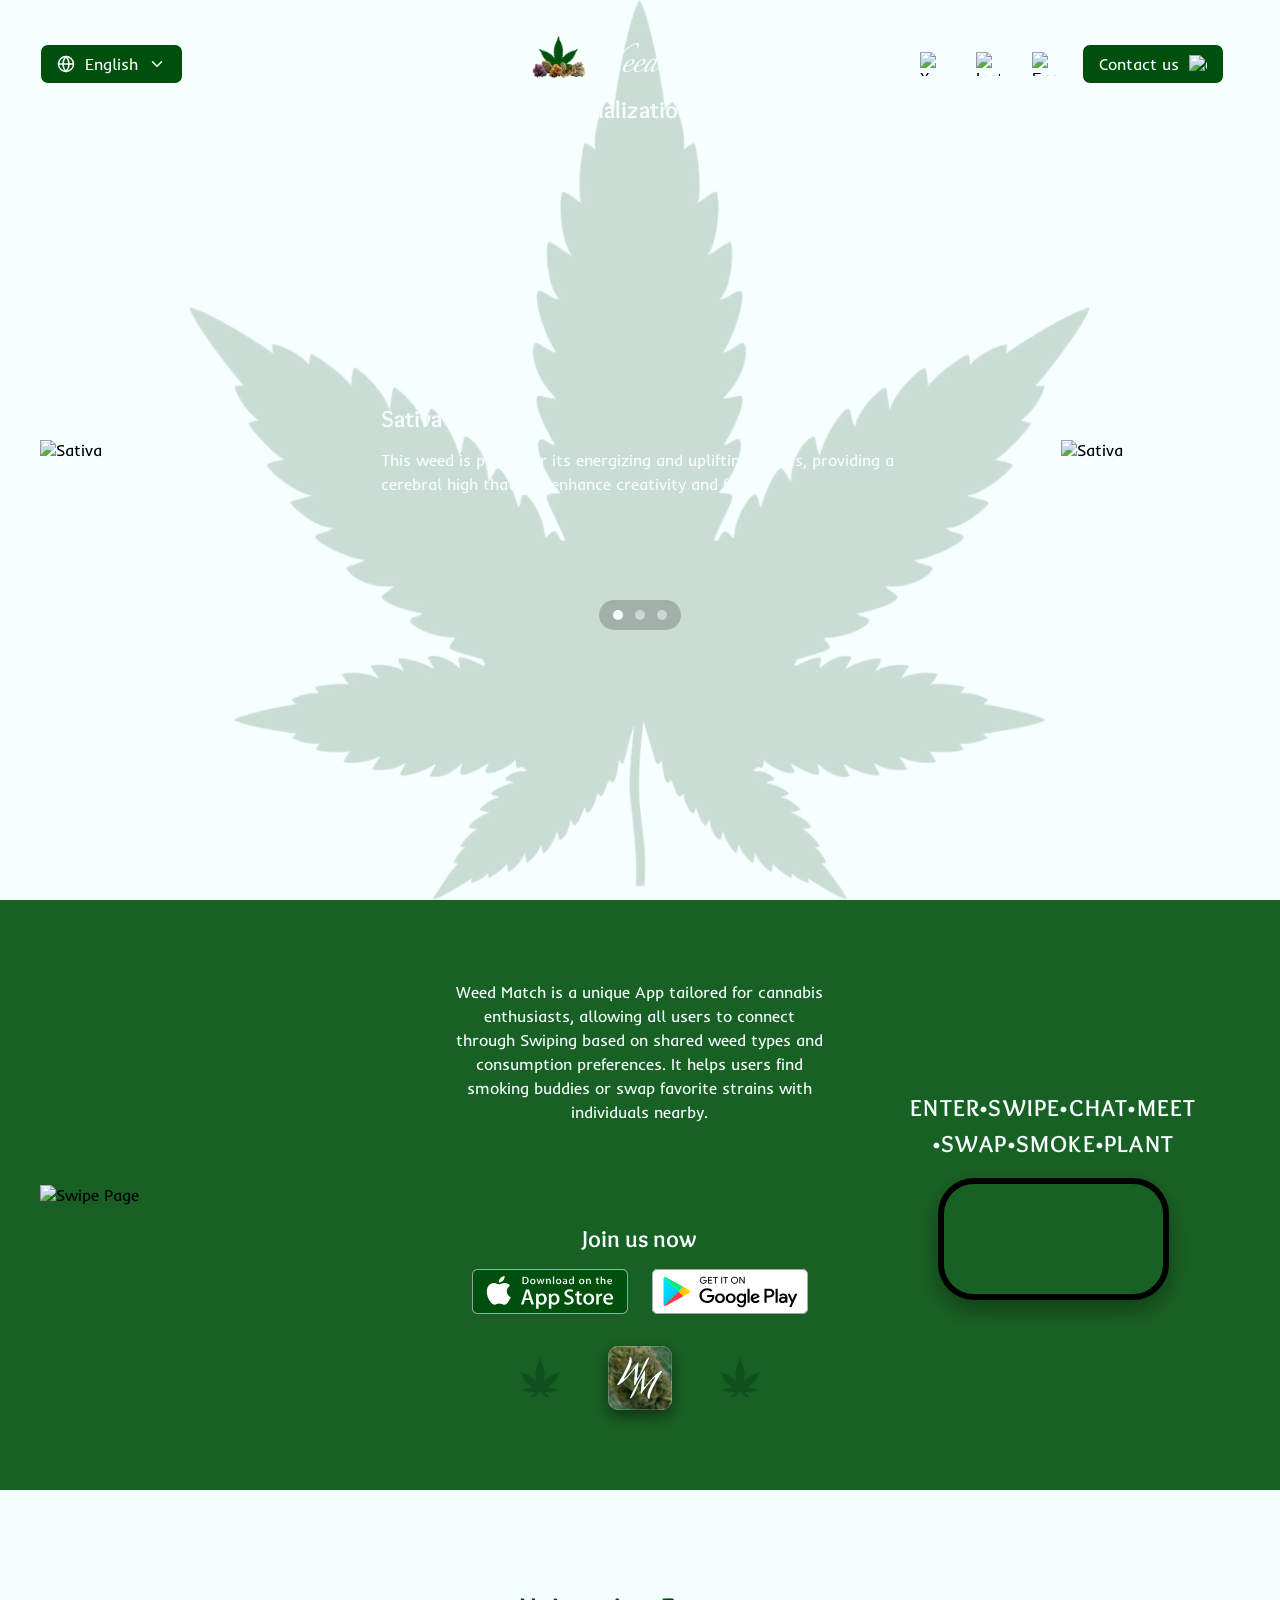
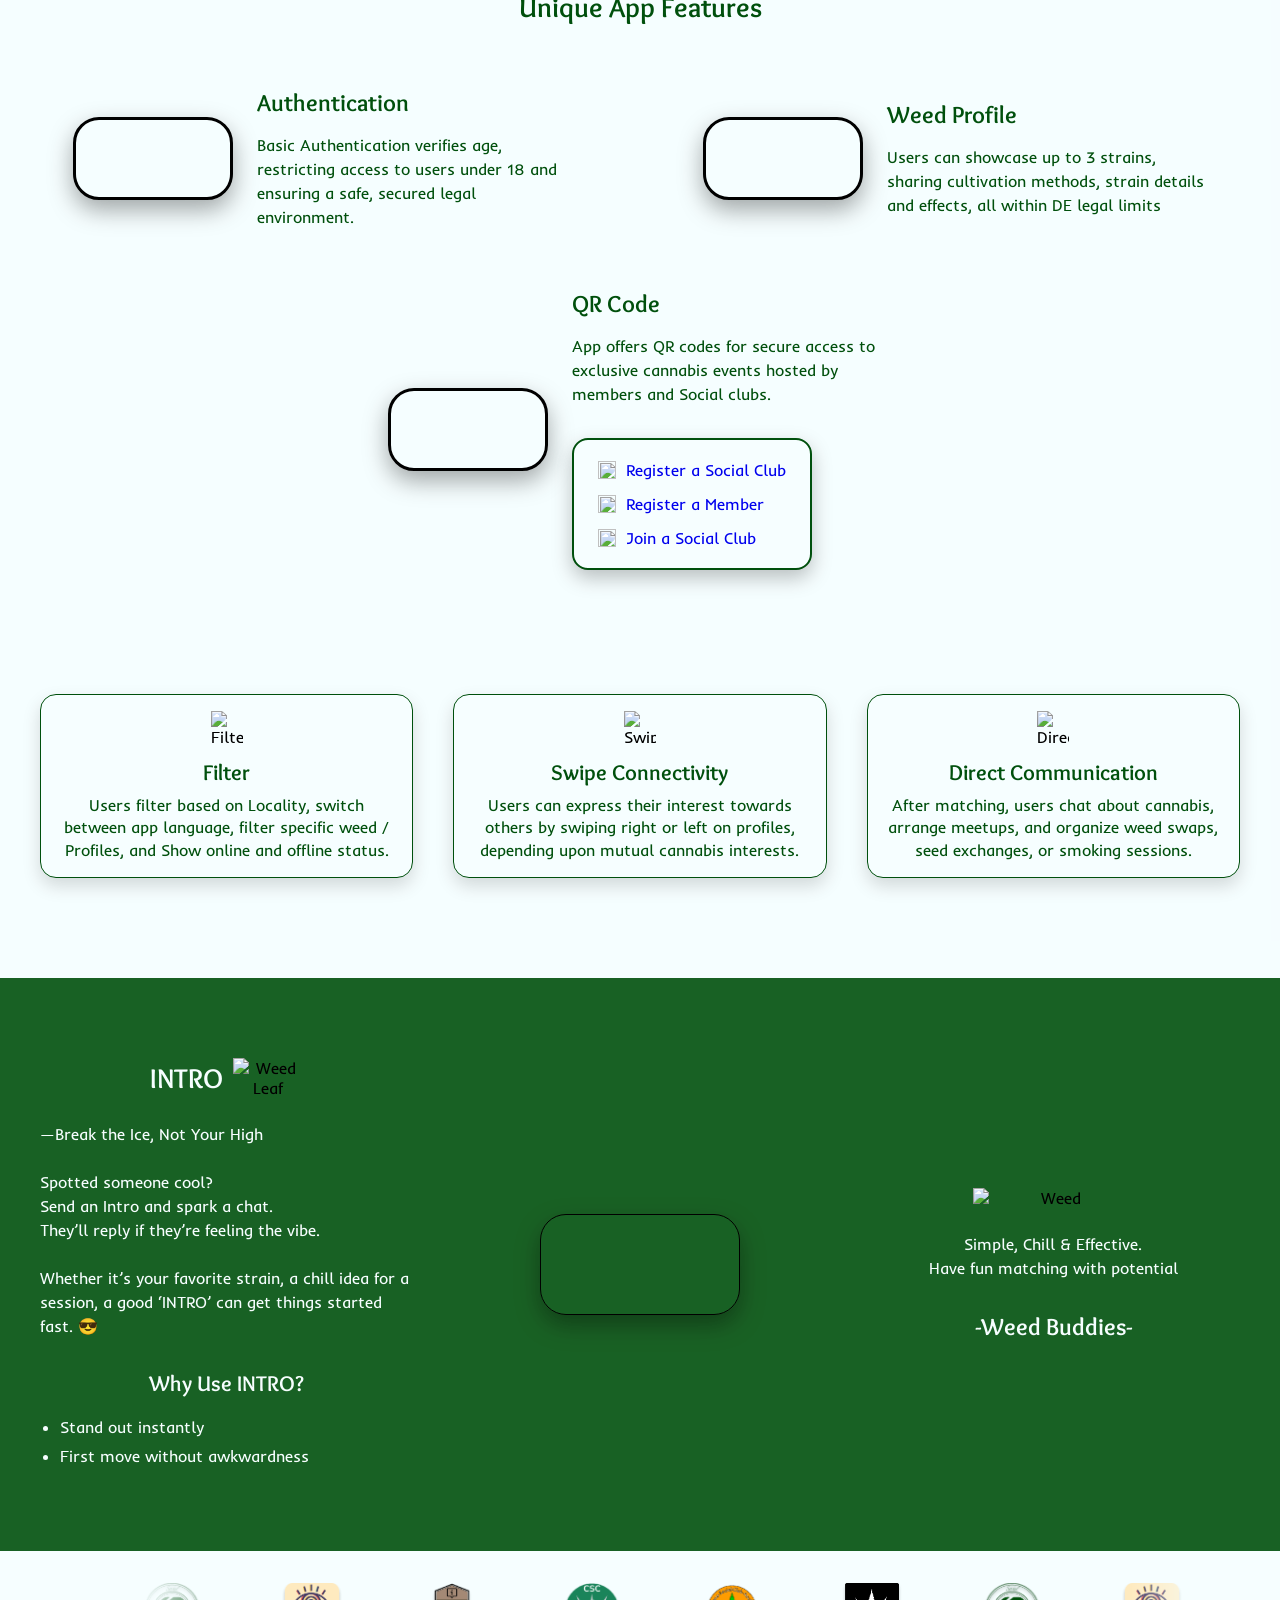
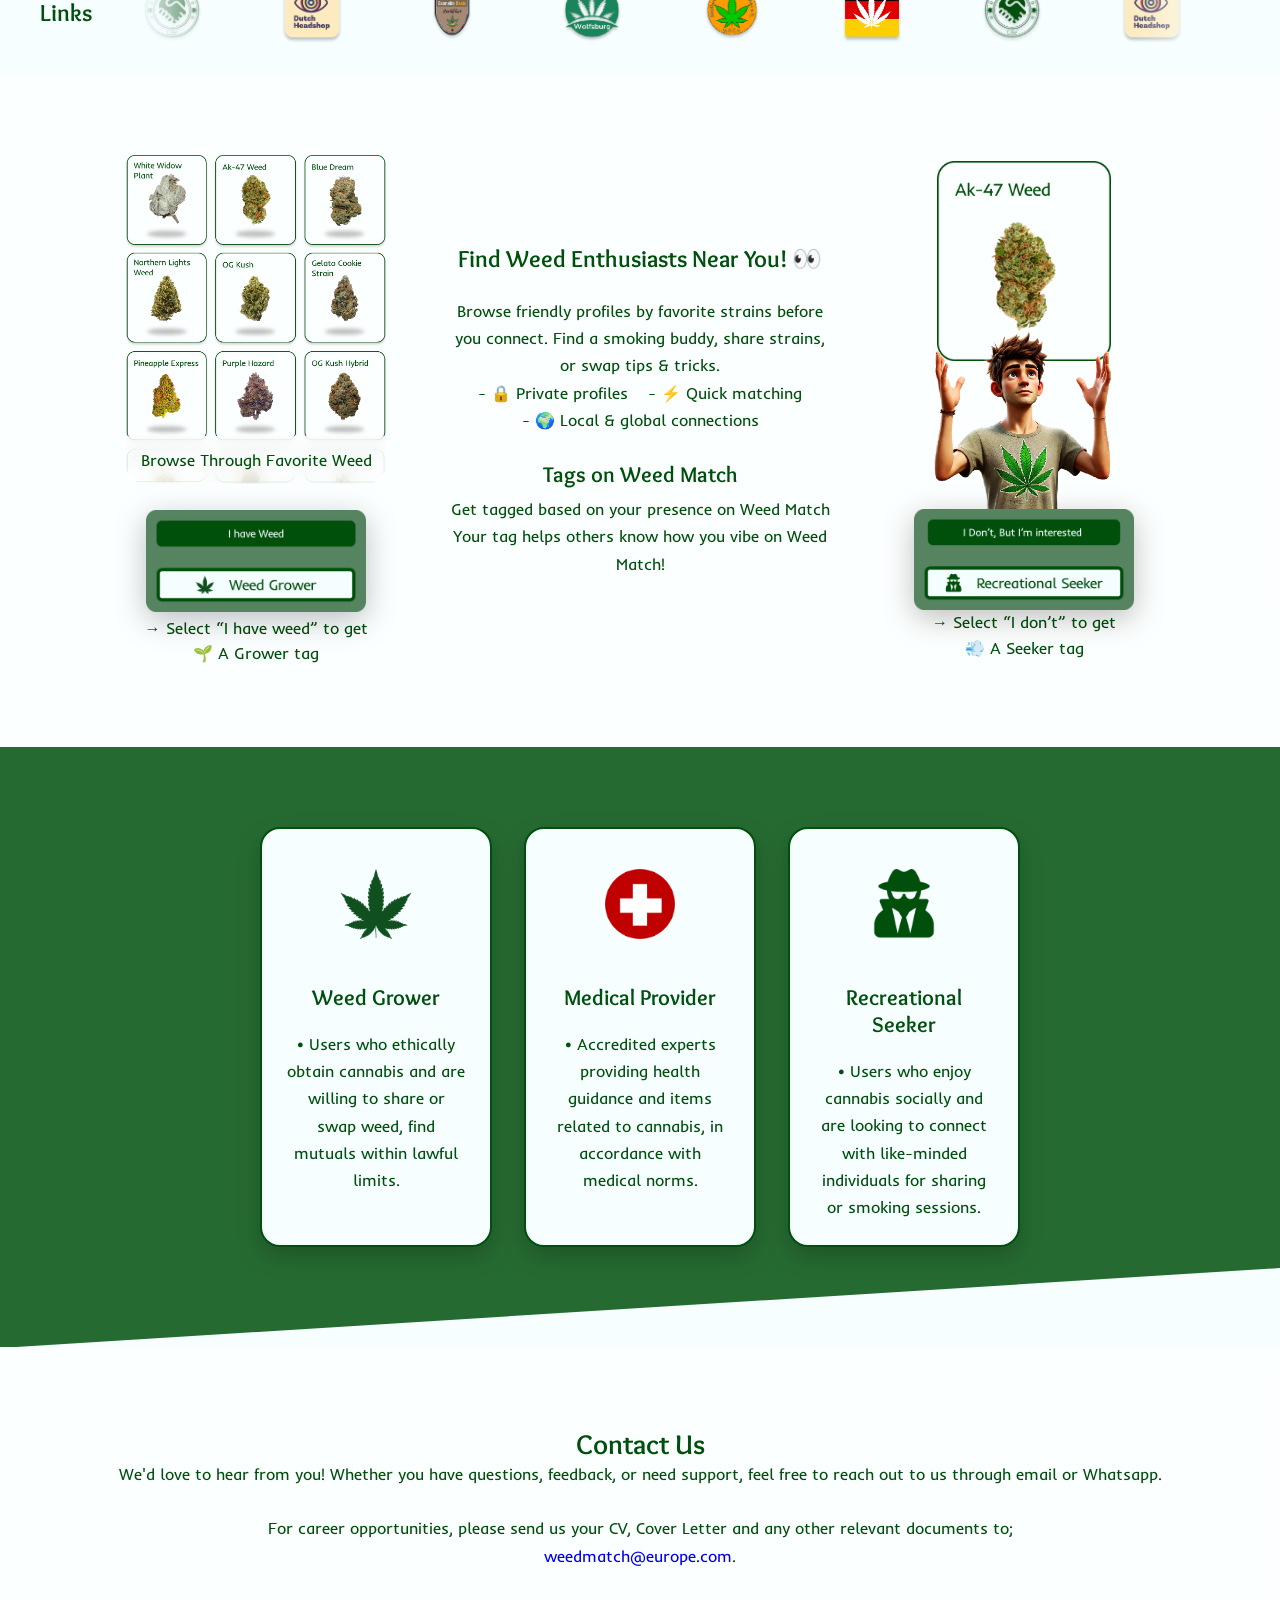
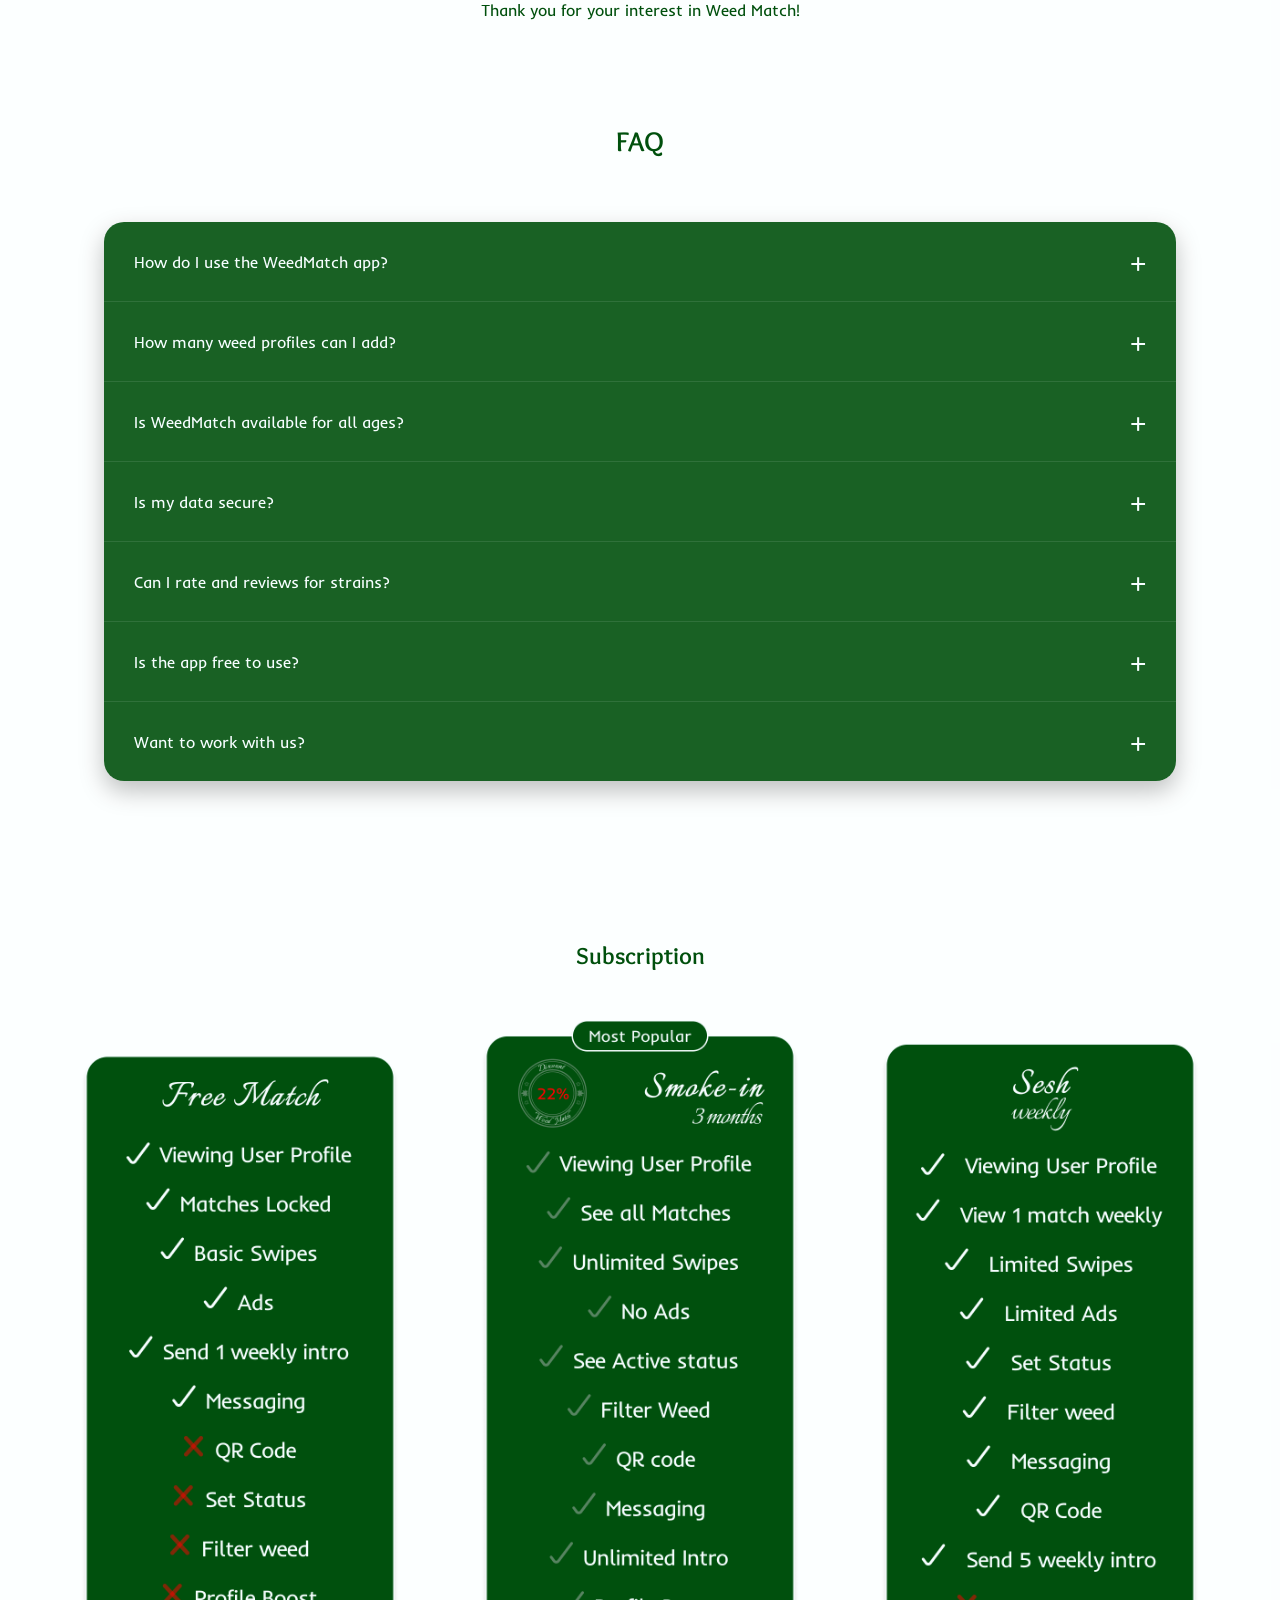
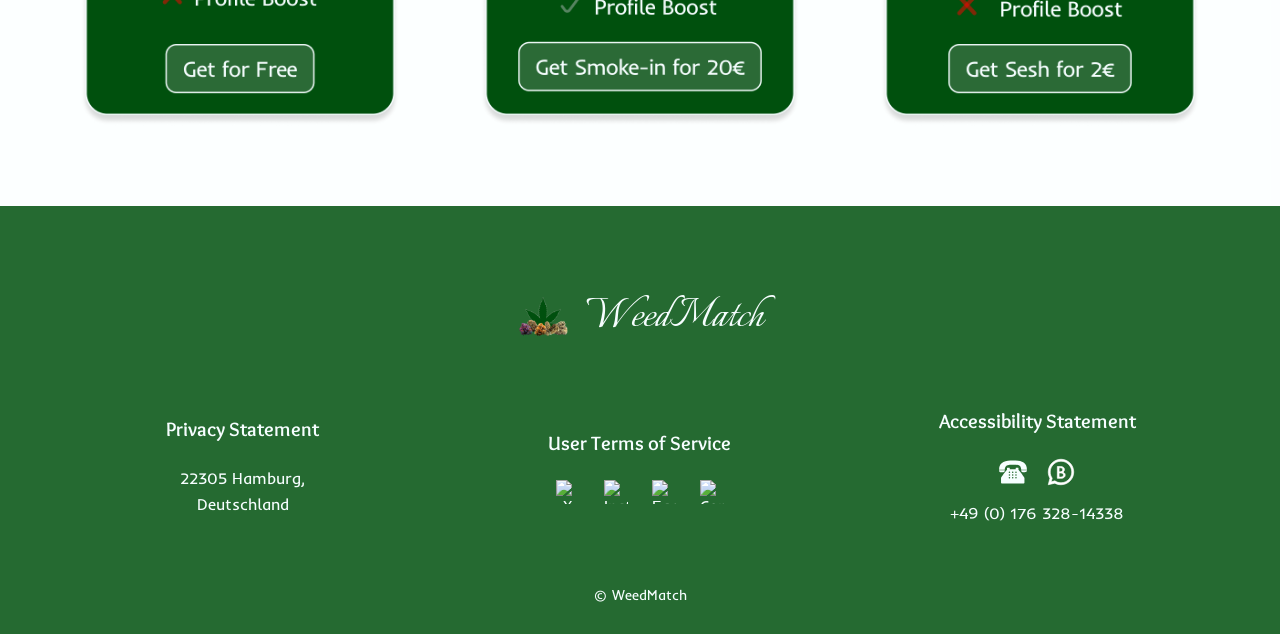
==== index.html @ 106ec415 "Update index.html" ====
<!DOCTYPE html>
<html lang="en">
<head>
    <meta charset="UTF-8">
    <meta name="viewport" content="width=device-width, initial-scale=1.0">
    <meta name="theme-color" content="#00500D">

    <title>WeedMatch</title>

  <!-- Fonts -->
<link rel="preconnect" href="https://fonts.googleapis.com">
<link rel="preconnect" href="https://fonts.gstatic.com" crossorigin>

<link href="https://fonts.googleapis.com/css2?family=Inder&family=Italianno&family=Overlock:ital,wght@0,400;0,700;0,900;1,400;1,700;1,900&display=swap" rel="stylesheet">

    <!-- CSS -->
    <link rel="stylesheet" href="style.css">
</head>


<body>

    <!-- Fixed Weed Background -->
    <img class="fixed-background" src="assets/images/weed-bg.png" alt="">


    <!-- Hero Section -->
    <section class="hero">

        <!-- Smoke Background Video -->
        <video class="hero-video" autoplay muted loop playsinline>
            <source src="assets/videos/hero-smoke.mp4" type="video/mp4">
        </video>


        <!-- Header -->
        <header class="hero-header container">


            <!-- Brand -->
            <div class="brand">

               <div class="brand-logo">
    <img src="assets/images/weedmatch-logo.png" alt="WeedMatch Logo">

    <div class="brand-name">
        <span>Weed Match</span>
    </div>
</div>

                <p>Weed Socialization Platform</p>

            </div>


 
          <!-- Header Buttons -->
<div class="header-buttons">

    <div class="language-wrapper">

        <div class="language-selector">

            <img src="assets/icons/icon-language.svg" alt="Language">

            <span class="selected-language">
                English
            </span>

            <img class="language-chevron" src="assets/icons/icon-chevron-down.svg" alt="Change language">

        </div>


        <div class="language-menu">

            <div class="language-option">
                Deutsch
            </div>

        </div>

    </div>


    <!-- Right Actions -->
    <div class="header-actions">


    <!-- Desktop Version -->
    <div class="social-icons">

        <div class="icon-frame">
            <img src="assets/icons/icon-x.svg" alt="X">
        </div>

        <div class="icon-frame">
            <img src="assets/icons/icon-instagram.svg" alt="Instagram">
        </div>

        <div class="icon-frame">
            <img src="assets/icons/icon-facebook.svg" alt="Facebook">
        </div>

    </div>


    <button class="contact-button">
        <span>Contact us</span>
        <img src="assets/icons/icon-contact.svg" alt="Contact">
    </button>


    <!-- Responsive Contact Dropdown -->
    <div class="contact-wrapper">

        <button class="contact-toggle">
            <span>Contact us</span>
            <img class="contact-chevron" src="assets/icons/icon-chevron-down.svg" alt="Contact menu">
        </button>


        <div class="contact-menu">

            <div class="icon-frame">
                <img src="assets/icons/icon-x-white.svg" alt="X">
            </div>

            <div class="icon-frame">
                <img src="assets/icons/icon-instagram-white.svg" alt="Instagram">
            </div>

            <div class="icon-frame">
                <img src="assets/icons/icon-facebook-white.svg" alt="Facebook">
            </div>

            <div class="icon-frame">
                <img src="assets/icons/icon-contact-white.png" alt="Contact">
            </div>

        </div>

    </div>


</div>
</div>

        </header>


        <!-- Carousel -->

<div class="weed-carousel container">


    <!-- Sativa Slide -->
    <div class="carousel-slide active">

        <div class="carousel-image left">
            <img src="assets/images/carousel-sativa-left.png" alt="Sativa">
        </div>


        <div class="carousel-content">

            <h1>Sativa</h1>

            <p>
                This weed is prized for its energizing and uplifting effects,
                providing a cerebral high that can enhance creativity and focus.
            </p>

        </div>


        <div class="carousel-image right">
            <img src="assets/images/carousel-sativa-right.png" alt="Sativa">
        </div>

    </div>



    <!-- Hybrid Slide -->
    <div class="carousel-slide">

        <div class="carousel-image left">
            <img src="assets/images/carousel-hybrid-left.png" alt="Hybrid">
        </div>


        <div class="carousel-content">

            <h1>Hybrid</h1>

            <p>
                Combines the best of Indica and Sativa strains, 
                delivering a balanced mix of relaxation and 
                uplifting energy for any occasion.
            </p>

        </div>


        <div class="carousel-image right">
            <img src="assets/images/carousel-hybrid-right.png" alt="Hybrid">
        </div>

    </div>



    <!-- Indica Slide -->
    <div class="carousel-slide">

        <div class="carousel-image left">
            <img src="assets/images/carousel-indica-left.png" alt="Indica">
        </div>


        <div class="carousel-content">

            <h1>Indica</h1>

            <p>
                Known for its soothing and sedating effects,
                ideal for nighttime relaxation and helping you fully unwind.
            </p>

        </div>


        <div class="carousel-image right">
            <img src="assets/images/carousel-indica-right.png" alt="Indica">
        </div>

    </div>


</div>



<!-- Carousel Controls -->

<div class="carousel-controls">

    <div class="carousel-dot active" data-slide="0"></div>
    <div class="carousel-dot" data-slide="1"></div>
    <div class="carousel-dot" data-slide="2"></div>

</div>






        


        
        
    </section>


    <!-- Swipe Section -->

<section class="swipe-section">

    <div class="swipe-container">


        <!-- Left Image -->

        <div class="swipe-image">

            <img src="assets/images/swipepage-image.avif" alt="Swipe Page">

        </div>


        <!-- Middle Content -->

<div class="swipe-content">


    <p class="swipe-description">

        Weed Match is a unique App tailored for cannabis enthusiasts, 
        allowing all users to connect through Swiping based on shared weed 
        types and consumption preferences. It helps users find smoking buddies 
        or swap favorite strains with individuals nearby.

    </p>

    <h2 class="swipe-title">

        Join us now

    </h2>

    <div class="store-buttons">

        <img src="assets/icons/icon-app-store.svg" alt="App Store">

        <img src="assets/icons/icon-google-play.svg" alt="Google Play">

    </div>

    <!-- Decorative Icons -->

    <div class="swipe-decoration">

        <img src="assets/icons/weed-icon.png" alt="">

        <img class="ios-icon" src="assets/icons/ios-icon.svg" alt="iOS">

        <img src="assets/icons/weed-icon.png" alt="">

    </div>

</div>


        <!-- Right Video -->

        <div class="swipe-video-container">
            
            <div class="video-title-text">
    ENTER•SWIPE•CHAT•MEET
    <br>
    •SWAP•SMOKE•PLANT
</div>

            <div class="phone-mockup">
                
                <video autoplay muted loop playsinline>

                    <source src="assets/videos/swipe-view.mp4" type="video/mp4">

                </video>

            </div>

        </div>

    </div>

</section>










    
<!-- Unique App Features Section -->
    
<section class="unique-features-section">

    <h2 class="section-title">Unique App Features</h2>

    <div class="unique-features-container">


        <!-- Feature 1: Basic Authentication -->
        <div class="feature-row">

            <div class="feature-video">
                <div class="video-mockup">
                    <video autoplay muted loop playsinline>
                        <source src="assets/videos/basic-authentication.mp4" type="video/mp4">
                    </video>
                </div>
            </div>


            <div class="feature-content">

                <h2>Authentication</h2>

                <p>
                    Basic Authentication verifies age, restricting access to users under 
                    18 and ensuring a safe, secured legal environment.
                </p>

            </div>

        </div>


        <!-- Feature 2: Weed Profile -->
        <div class="feature-row">

            <div class="feature-video">
                <div class="video-mockup">
                    <video autoplay muted loop playsinline>
                        <source src="assets/videos/weed-profile.mp4" type="video/mp4">
                    </video>
                </div>
            </div>


            <div class="feature-content">

                <h2>Weed Profile</h2>

                <p>
                    Users can showcase up to 3 strains, sharing cultivation methods, strain details and effects, all within DE legal limits
                </p>

            </div>

        </div>

        <!-- Feature 3: QR Code Social Clubs -->
        <div class="feature-row">

            <div class="feature-video">
                <div class="video-mockup">
                    <video autoplay muted loop playsinline>
                        <source src="assets/videos/qr-code.mp4" type="video/mp4">
                    </video>
                </div>
            </div>

                   <div class="feature-content">

            <h2>QR Code</h2>

            <p>
                App offers QR codes for secure access to exclusive cannabis events hosted by members and Social clubs.
            </p>

            <!-- QR Links Frame -->

            <div class="qr-links-box">

                <a href="https://forms.gle/w1RPfFKexkXsT8Qy8">
                    <img src="assets/icons/link-chain.svg" alt="">
                    Register a Social Club
                </a>

                <a href="https://forms.gle/Zi711PhCf2ZH7Gg26">
                    <img src="assets/icons/link-chain.svg" alt="">
                    Register a Member
                </a>

                <a href="https://www.socialclublist.com/social-clubs">
    <img src="assets/icons/link-chain.svg" alt="">
    Join a Social Club
</a>

            </div>

        </div>

    </div>


    <!-- Feature Cards -->

    <div class="bottom-feature-cards">

        <!-- Card 1 -->

        <div class="bottom-feature-card">

            <div class="card-icon-wrapper">
                <img src="assets/icons/filter-icon.svg" class="card-icon green-icon" alt="Filter">
                <img src="assets/icons/filter-icon-white.svg" class="card-icon white-icon" alt="Filter">
            </div>

            <h3>Filter</h3>

            <p>
                Users filter based on Locality, switch between app language, filter specific weed / Profiles, and Show online and offline status.
            </p>

        </div>

        <!-- Card 2 -->

        <div class="bottom-feature-card">

            <div class="card-icon-wrapper">
                <img src="assets/icons/swipe-connectivity.svg" class="card-icon green-icon" alt="Swipe Connectivity">
                <img src="assets/icons/swipe-connectivity-white.svg" class="card-icon white-icon" alt="Swipe Connectivity">
            </div>

            <h3>Swipe Connectivity</h3>

            <p>
                Users can express their interest towards others by swiping right or left on profiles, depending upon mutual cannabis interests.
            </p>

        </div>

        <!-- Card 3 -->

        <div class="bottom-feature-card">

            <div class="card-icon-wrapper">
                <img src="assets/icons/direct-communication.svg" class="card-icon green-icon" alt="Direct Communication">
                <img src="assets/icons/direct-communication-white.svg" class="card-icon white-icon" alt="Direct Communication">
            </div>

            <h3>Direct Communication</h3>

            <p>
                After matching, users chat about cannabis, arrange meetups, 
                and organize weed swaps, seed exchanges, or smoking sessions.
            </p>

        </div>
    </div>

</div>

</section>
   









    
<!-- INTRO Section -->

<section class="intro-section">
    <div class="intro-container">

        <!-- Column 1: INTRO Content -->
        <div class="intro-content">

            <div class="intro-title-row">

                <h2>INTRO</h2>
                <img src="assets/images/weed-leave.avif" alt="Weed Leaf">

            </div>


            <p class="intro-description">

                —Break the Ice, Not Your High<br><br>

                Spotted someone cool?<br>
                Send an Intro and spark a chat.<br>
                They’ll reply if they’re feeling the vibe.<br><br>

                Whether it’s your favorite strain, a chill idea 
                for a session, a good ‘INTRO’ can get things 
                started fast. 😎

            </p>

            <h3 class="intro-subtitle">
                Why Use INTRO?
            </h3>

            <ul class="intro-benefits">

                <li>Stand out instantly</li>

                <li>First move without awkwardness</li>

            </ul>

        </div>

        <!-- Column 2: Video -->

        <div class="intro-video-container">
            <div class="intro-video-frame">

                <video autoplay muted loop playsinline>
                    <source src="assets/videos/send-intro.mp4" type="video/mp4">

                </video>

            </div>
            
        </div>


        <!-- Column 3: Weed Buddies -->
        <div class="intro-right">

            <img 
            class="intro-weed-image" 
            src="assets/images/weed-image.png" 
            alt="Weed">

            <p class="intro-right-text">

                Simple, Chill & Effective.<br>
                Have fun matching with potential

            </p>

            <h3 class="weed-buddies-title">

                -Weed Buddies-

            </h3>

        </div>

    </div>
    </section>

    


    





    
<!-- Links Ticker Section -->

<section class="links-section">

    <div class="links-container">

        <h2 class="links-title">
            Links
        </h2>

        <div class="ticker-wrapper">

            <div class="ticker-track">



                <!-- First Logo Set -->

                <div class="ticker-set">


                    <a href="https://docs.google.com/forms/d/e/1FAIpQLScVTIOOdbUJV9QoDYIU9YzP6MgNE5QOnMY_2gLRpHkIwErt3A/viewform" target="_blank">
                        <img src="assets/images/logo-link-1.png" alt="Link 1">
                    </a>

                    <a href="https://www.dutch-headshop.eu/blog/germany-cannabis-legalization" target="_blank">
                        <img src="assets/images/logo-link-2.png" alt="Link 2">
                    </a>

                    <a href="https://cannabis-akademie.com/en/" target="_blank">
                        <img src="assets/images/logo-link-3.png" alt="Link 3">
                    </a>

                    <a href="https://cscsdeutschland.de/" target="_blank">
                        <img src="assets/images/logo-link-4.png" alt="Link 4">
                    </a>

                    <a href="https://aachen-social-club.de/" target="_blank">
                        <img src="assets/images/logo-link-5.png" alt="Link 5">
                    </a>

                    <a href="https://biotabs.nl/en/blog/germany-embraces-cannabis/" target="_blank">
                        <img src="assets/images/logo-link-6.png" alt="Link 6">
                    </a>

                </div>


                <!-- Duplicate Logo Set For Infinite Loop -->

                <div class="ticker-set">

                    <a href="https://docs.google.com/forms/d/e/1FAIpQLScVTIOOdbUJV9QoDYIU9YzP6MgNE5QOnMY_2gLRpHkIwErt3A/viewform" target="_blank">
                        <img src="assets/images/logo-link-1.png" alt="Link 1">
                    </a>

                    <a href="https://www.dutch-headshop.eu/blog/germany-cannabis-legalization" target="_blank">
                        <img src="assets/images/logo-link-2.png" alt="Link 2">
                    </a>

                    <a href="https://cannabis-akademie.com/en/" target="_blank">
                        <img src="assets/images/logo-link-3.png" alt="Link 3">
                    </a>

                    <a href="https://cscsdeutschland.de/" target="_blank">
                        <img src="assets/images/logo-link-4.png" alt="Link 4">
                    </a>

                    <a href="https://aachen-social-club.de/" target="_blank">
                        <img src="assets/images/logo-link-5.png" alt="Link 5">
                    </a>

                    <a href="https://biotabs.nl/en/blog/germany-embraces-cannabis/" target="_blank">
                        <img src="assets/images/logo-link-6.png" alt="Link 6">
                    </a>

                </div>

            </div>
        </div>
    </div>

</section>









    <!-- Weed Enthusiasts Section -->

<section class="enthusiasts-section">

    <div class="enthusiasts-container">

        <!-- Column 1 -->
        
        <div class="enthusiasts-left">


            <div class="weed-selection-card">
                <div class="weed-selection-image">
                    <img src="assets/images/weed-selection.png" alt="Browse Through Favorite Weed">

                    <div class="weed-selection-overlay">

                        Browse Through Favorite Weed

                    </div>
                </div>

            </div>

            <div class="enthusiasts-tag-image">

                <img src="assets/images/i-do.png" alt="I have weed">

            </div>

            <p class="enthusiasts-tag-text">

                → Select “I have weed” to get<br>
                🌱 A Grower tag

            </p>

        </div>



        <!-- Column 2 -->

        <div class="enthusiasts-content">

            <h2>
                Find Weed Enthusiasts Near You! 👀
            </h2>

            <p>
                
                Browse friendly profiles by favorite strains before you connect. Find a smoking buddy, share strains, or swap tips & tricks.
                
                <br>
                
                - 🔒 Private profiles&nbsp;&nbsp;&nbsp;&nbsp;- ⚡ Quick matching<br>
                - 🌍 Local & global connections
                
                <br><br>
                
            </p>

            <h3>

                Tags on Weed Match

            </h3>
            
            <p>

                Get tagged based on your presence on Weed Match
                <br>
                Your tag helps others know how you vibe on Weed Match!
            </p>

        </div>


        <!-- Column 3 -->

        <div class="enthusiasts-right">

            <!-- Image Slider -->

            <div class="enthusiasts-slider">
                <img class="slider-image active" src="assets/images/1.png" alt="Weed profile">
                <img class="slider-image" src="assets/images/2.png" alt="Weed profile">
                <img class="slider-image" src="assets/images/3.png" alt="Weed profile">
                <img class="slider-image" src="assets/images/4.png" alt="Weed profile">
                <img class="slider-image" src="assets/images/5.png" alt="Weed profile">
                <img class="slider-image" src="assets/images/6.png" alt="Weed profile">
                <img class="slider-image" src="assets/images/7.png" alt="Weed profile">
                <img class="slider-image" src="assets/images/8.png" alt="Weed profile">
                <img class="slider-image" src="assets/images/9.png" alt="Weed profile">

            </div>

            <img class="weed-man-image" src="assets/images/weed-man.png" alt="Weed Man">
            <img class="i-dont-image" src="assets/images/i-dont.png" alt="I don't">
            <p class="enthusiasts-seeker-text">

    → Select “I don’t” to get<br>
    💨 A Seeker tag

</p>
        </div>

    </div>

</section>








<!-- Weed Match Tags Section -->

<section class="tags-section">

    <div class="tags-container">

        <!-- Card 1 -->

        <div class="tag-card">

            <div class="tag-icon-wrapper">

                <img 
                    class="tag-icon icon-default"
                    src="assets/icons/weed-icon.png"
                    alt="Weed Grower"
                >

                <img 
                    class="tag-icon icon-hover"
                    src="assets/icons/weed-icon-white.png"
                    alt="Weed Grower"
                >

            </div>

            <h3>
                Weed Grower
            </h3>

            <p>
                • Users who ethically obtain cannabis and are willing to share or swap weed, find mutuals within lawful limits.
            </p>

        </div>



        <!-- Card 2 -->

        <div class="tag-card">

            <div class="tag-icon-wrapper">

                <img 
                    class="tag-icon"
                    src="assets/icons/med.png"
                    alt="Medical Provider"
                >

            </div>

            <h3>
                Medical Provider
            </h3>

            <p>
                • Accredited experts providing health guidance and items related to cannabis, in accordance with medical norms.
            </p>

        </div>



        <!-- Card 3 -->

        <div class="tag-card">

            <div class="tag-icon-wrapper">

                <img 
                    class="tag-icon icon-default"
                    src="assets/icons/seeker.png"
                    alt="Recreational Seeker"
                >

                <img 
                    class="tag-icon icon-hover"
                    src="assets/icons/seeker-white.png"
                    alt="Recreational Seeker"
                >

            </div>

            <h3>
                Recreational Seeker
            </h3>

            <p>
                • Users who enjoy cannabis socially and are looking to connect with like-minded individuals for sharing or smoking sessions.
            </p>

        </div>
    </div>
</section>











<!-- Contact Us / FAQ Section -->

<section class="contact-faq-section">

    <div class="contact-faq-container">


        <!-- Contact -->

        <div class="contact-content">

            <h2>
                Contact Us
            </h2>


            <p>
                We'd love to hear from you! Whether you have questions, feedback, or need support, feel free to reach out to us through email or Whatsapp.
                <br><br>
                For career opportunities, please send us your CV, Cover Letter and any other relevant documents to;
                <br>
<a href="mailto:weedmatch@europe.com">weedmatch@europe.com</a>.
<br><br>
                Thank you for your interest in Weed Match!
            </p>


        </div>


        <!-- FAQ -->

        <div class="faq-content">

            <h2>
                FAQ
            </h2>


            <div class="faq-accordion">


                <div class="faq-item">

                    <button class="faq-question">

                        <span>
                            How do I use the WeedMatch app?
                        </span>

                        <span class="faq-icon">
                            +
                        </span>

                    </button>


                    <div class="faq-answer">

                        <p>
                            Simply download the app, create a profile, and use the matching features to find strains, products, or other like minded users that fit your preferences.
                        </p>

                    </div>
                </div>



                <div class="faq-item">

                    <button class="faq-question">

                        <span>
                            How many weed profiles can I add?
                        </span>

                        <span class="faq-icon">
                            +
                        </span>

                    </button>


                    <div class="faq-answer">

                        <p>
                            Users at the moment are able to add 1 - 3 strains max. to their profile.
                        </p>

                    </div>

                </div>


                <div class="faq-item">

                    <button class="faq-question">

                        <span>
                            Is WeedMatch available for all ages?
                        </span>

                        <span class="faq-icon">
                            +
                        </span>

                    </button>


                    <div class="faq-answer">

                        <p>
                            No, WeedMatch only allows users from ages 18 and above to use the application.
                        </p>

                    </div>

                </div>


                <div class="faq-item">

                    <button class="faq-question">

                        <span>
                            Is my data secure?
                        </span>

                        <span class="faq-icon">
                            +
                        </span>

                    </button>


                    <div class="faq-answer">

                        <p>
                            Yes, WeedMatch employs robust encryption and privacy measures to keep your information safe.
                        </p>

                    </div>

                </div>

                <div class="faq-item">

                    <button class="faq-question">

                        <span>
                            Can I rate and reviews for strains?
                        </span>

                        <span class="faq-icon">
                            +
                        </span>

                    </button>


                    <div class="faq-answer">

                        <p>
                            Once you’ve tried a strain, you can rate the user directly in the app to help other users. Reviews are not supported.
                        </p>

                    </div>

                </div>


                <div class="faq-item">

                    <button class="faq-question">

                        <span>
                            Is the app free to use?
                        </span>

                        <span class="faq-icon">
                            +
                        </span>

                    </button>


                    <div class="faq-answer">

                        <p>
                            WeedMatch is available for free download on both iOS and Android. To unlock premium features and connect with the community, you can subscribe weekly for just €2 or choose a 3-month plan at €20, saving 22%.
                        </p>

                    </div>

                </div>

                <div class="faq-item">

                    <button class="faq-question">

                        <span>
                            Want to work with us?
                        </span>

                        <span class="faq-icon">
                            +
                        </span>
                    </button>

                    <div class="faq-answer">

                        <p>
                            Feel free to send us a speculative application at weedmatch@europe.com. Be sure to include your CV, a cover letter outlining how you can contribute to our team, and any other documents that demonstrate your suitability for the role.
                        </p>

                    </div>

                </div>

            </div>

        </div>

    </div>

</section>




    






    <!-- SUBSCRIPTION SECTION -->

<section class="subscription-section">

    <div class="subscription-container">

        <h2>
            Subscription
        </h2>

        <!-- Desktop subscription cards -->

        <div class="subscription-desktop">
            <img src="assets/images/free-match.png" alt="Free Match Subscription">
            <img src="assets/images/most-popular.png" alt="Most Popular Subscription">
            <img src="assets/images/sesh.png" alt="Sesh Subscription">

        </div>


        <!-- Mobile subscription slider -->

        <div class="subscription-slider">

           <button class="subscription-arrow left-arrow">

    <img src="assets/icons/arrow-circle.svg" alt="Previous">

</button>


<button class="subscription-arrow right-arrow">

    <img src="assets/icons/arrow-circle.svg" alt="Next">

</button>

        </div>

        <!-- slider dots -->

        <div class="subscription-dots">
            <span class="subscription-dot active"></span>
            <span class="subscription-dot"></span>
            <span class="subscription-dot"></span>

        </div>


    </div>

</section>








    

    <!-- FOOTER -->

<footer class="footer-section">

    <div class="footer-container">

        <!-- Footer Logo -->

        <div class="footer-logo">

    <img src="assets/images/weedmatch-logo.png" alt="WeedMatch Logo">

    <span>
        WeedMatch
    </span>

</div>


        <!-- Footer Columns -->
        <div class="footer-columns">

            <!-- Privacy -->
            <div class="footer-column">
                <h3>
                    Privacy Statement
                </h3>

                <p>
                    22305 Hamburg,<br>
                    Deutschland
                </p>

            </div>



            <!-- Terms -->
            <div class="footer-column">

                <h3>
                    User Terms of Service
                </h3>

                <div class="footer-social-icons">

                    <img src="assets/icons/x.svg" alt="X">
                    <img src="assets/icons/instagram.svg" alt="Instagram">
                    <img src="assets/icons/facebook.svg" alt="Facebook">
                    <img src="assets/icons/contact.svg" alt="Contact">

                </div>

            </div>



            <!-- Accessibility -->

            <div class="footer-column">

                <h3>
                    Accessibility Statement
                </h3>
                <div class="footer-contact-icons">

                    <img src="assets/icons/phone.svg" alt="Phone">

                    <img src="assets/icons/bwhatsapp.svg" alt="Whatsapp">

                </div>

                <p>
                    +49 (0) 176 328-14338
                </p>


            </div>

        </div>

        <!-- Copyright -->
        <div class="footer-copyright">

            © WeedMatch

        </div>
    </div>

</footer>




    
<script src="script.js"></script>

</body>

</html>
---- style.css ----
/* General Reset */
* {
    margin: 0;
    padding: 0;
    box-sizing: border-box;
}


/* Main Content Container */
.container {
    width: 100%;
    max-width: 1500px;
    margin: 0 auto;
    padding: 0 40px;
}

html,
body {
    width: 100%;
    overflow-x: hidden;
}

body {
    font-family: 'Inder';
    background: #F6FEFF;
}


/* Fixed Weed Image */
.fixed-background {
    position: fixed;
    top: 0;
    left: 50%;
    height: 100vh;
    width: auto;
    transform: translateX(-50%);
    object-fit: contain;
    z-index: -3;
}


/* Hero */
.hero {
    width: 100%;
    height: 100vh;
    position: relative;
    overflow: hidden;
}


/* Smoke Video */
.hero-video {
    position: absolute;
    top: 0;
    left: 0;
    width: 100%;
    height: 100%;
    object-fit: cover;
    object-position: center;
    z-index: -2;
}


/* Header */
.hero-header {
    position: absolute;
    top: 24px;
    left: 50%;

    transform: translateX(-50%);

    width: 100%;
    max-width: 1500px;

    padding: 0 40px;

    display: flex;
    align-items: center;
    justify-content: space-between;

    height: 80px;

    z-index: 10;
}


/* Language Button */
.language-selector {
    height: 40px;
    padding: 0 16px;
    border-radius: 8px;

    background: #00500D;
    color: #F6FEFF;
    border: 1px solid #F6FEFF;

    display: flex;
    align-items: center;
    gap: 10px;

    font-family: 'Inder', sans-serif;
    font-size: 16px;

    cursor: pointer;
}


.language-selector img,
.contact-button img {
    width: 18px;
    height: 18px;
}


/* Brand */
.brand {
    position: absolute;
    left: 50%;
    bottom: -20px;
    transform: translateX(-50%);
    text-align: center;
    z-index: 10;
}


.brand-logo {
    display: flex;
    align-items: flex-end;
    justify-content: center;
    gap: 0;
}


.brand-logo img {
    width: 60px;
    height: auto;
}


/* WeedMatch Text */
.brand-name {
    margin-left: -8px;
    transform: translateY(8px);
}


.brand-name span {
    font-family: 'Italianno', cursive;
    color: #F6FEFF;
    font-size: 46px;
    line-height: 1;
}


/* Tagline */
.brand p {
    font-family: 'Overlock', sans-serif;
    color: #F6FEFF;
    font-size: 24px;
    font-weight: 700;
    
    margin-top: 16px;
    white-space: nowrap;
}


/* Right Actions */
.header-actions {
    display: flex;
    align-items: center;
    gap: 16px;
}


/* Social Icons */
.social-icons {
    display: flex;
    gap: 12px;
}


.icon-frame {
    width: 44px;
    height: 44px;

    display: flex;
    align-items: center;
    justify-content: center;

    transition: transform 0.3s ease;
}


.icon-frame img {
    width: 24px;
    height: 24px;
}


/* Contact Button */
.contact-button {
    height: 40px;
    padding: 0 16px;
    border-radius: 8px;
    background: #00500D;
    color: #F6FEFF;
    border: 1px solid #F6FEFF;
    cursor: pointer;

    display: flex;
    align-items: center;
    gap: 10px;

    width: max-content;
    flex-shrink: 0;
    white-space: nowrap;
}

.contact-button,
.contact-toggle,
.contact-menu,
.contact-menu a {
    font-family: 'Inder', sans-serif;
    font-size: 16px;
}

/* Hover Effects */

/* Language */
.language-selector {
    transition: transform 0.3s ease;
}

.language-wrapper:hover .language-selector {
    transform: scale(1.04);
}


/* Contact */
.contact-button {
    transition: transform 0.3s ease;
}

.contact-button:hover {
    transform: scale(1.04);
}


/* Social Icons */
.icon-frame {
    transition: transform 0.3s ease;
}

.icon-frame:hover {
    transform: scale(1.2);
}


/* Weed Carousel */

.weed-carousel {
    width: min(1400px, calc(100% - 80px));
    position: absolute;
    top: 50%;
    left: 50%;
    transform: translate(-50%, -50%);

    display: flex;
    align-items: center;
    justify-content: center;

    z-index: 5;
}


/* Carousel Slides */

.carousel-slide {
    position: absolute;
    inset: 0;

    display: flex;
    align-items: center;
    justify-content: space-between;

    opacity: 0;
    transform: translateX(100%);
    transition: transform 0.6s ease, opacity 0.6s ease;

    pointer-events: none;
}


.carousel-slide.active {
    opacity: 1;
    transform: translateX(0);

    pointer-events: auto;
}


/* Carousel Images */

.carousel-image img {
    width: clamp(100px, 14vw, 180px);
    height: auto;
    object-fit: contain;
}


.carousel-image {
    display: flex;
    justify-content: center;
}

.carousel-image.left {
    padding-right: 4px;
}

.carousel-image.right {
    padding-left: 4px;
}


/* Carousel Text */

.carousel-content {
    width: 550px;
    max-width: 100%;
    padding: 0 16px;
    text-align: left;
    flex-shrink: 1;
}


.carousel-content h1 {
    font-family: 'Overlock', sans-serif;
    color: #F6FEFF;
    font-size: 24px;
    font-weight: 700;
    margin-bottom: 15px;
}


.carousel-content p {
    font-family: 'Inder', sans-serif;
    color: #F6FEFF;

    font-size: 16px;
    line-height: 1.5;
}


/* Carousel Controls */

.carousel-controls {
    position: absolute;

    top: calc(50% + 150px);
    left: 50%;

    transform: translateX(-50%);

    display: flex;
    align-items: center;
    justify-content: center;

    gap: 12px;

    padding: 10px 14px;

    border-radius: 16px;

    background: rgba(0,0,0,0.2);

    z-index: 20;
}


.carousel-dot {
    width: 10px;
    height: 10px;

    border-radius: 50%;

    background: #F6FEFF;

    opacity: 0.5;

    cursor: pointer;

    transition: opacity 0.3s ease;
}


.carousel-dot.active {
    opacity: 1;
}


/* Language Dropdown */

.language-wrapper {
    position: relative;
}


.language-menu {
    position: absolute;

    top: 100%;
    left: 0;
    width: max-content;
    min-width: 100%;
    background: #00500D;
    border: 1px solid #568360;
    border-radius: 8px;
    margin-top: 8px;
    overflow: hidden;
    max-height: 0;
    opacity: 0;

    transition: all 0.3s ease;

    z-index: 20;
}


.language-wrapper.open .language-menu {
    max-height: 50px;
    opacity: 1;
}


.language-option {
    height: 40px;

    display: flex;
    align-items: center;
    justify-content: center;

    padding: 0 16px;

    color: #F6FEFF;

    font-family: 'Inder', sans-serif;
    font-size: 16px;

    cursor: pointer;
}


.language-option:hover {
    background: rgba(246,254,255,0.15);
}


/* Chevron Rotation */

.language-chevron {
    transition: transform 0.3s ease;
}


.language-wrapper.open .language-chevron {
    transform: rotate(180deg);
}

/* Contact Dropdown (Responsive) */

.contact-wrapper {
    position: relative;
}


.contact-toggle {
    display: none;
    height: 40px;
    padding: 0 16px;
    border-radius: 8px;
    background: #00500D;
    color: #F6FEFF;
    border: 1px solid #F6FEFF;

    align-items: center;
    gap: 10px;

    font-family: 'Inder', sans-serif;
    font-size: 16px;
    cursor: pointer;
    width: max-content;
    flex-shrink: 0;

    transition: transform 0.3s ease;
}


.contact-toggle:hover {
    transform: scale(1.04);
}


.contact-toggle img {
    width: 18px;
    height: 18px;

    transition: transform 0.3s ease;
}


.contact-menu {

    position: absolute;

    top: 48px;
    right: 0;

    display: none;

    flex-direction: column;
    align-items: center;
    justify-content: center;
    gap: 12px;
    width: 100%;
    padding: 12px;
    border: 1px solid #568360;
    background: #00500D;
    border-radius: 8px;

    z-index: 20;
}


.contact-menu .icon-frame {
    cursor: pointer;
}


/* Open State */

.contact-wrapper.open .contact-menu {
    display: flex;
}


.contact-wrapper.open .contact-chevron {
    transform: rotate(180deg);
}


/* Contact Dropdown Responsive */

@media (max-width: 1100px) {

    .social-icons,
    .header-actions > .contact-button {
        display: none;
    }

    .contact-toggle {
        display: flex;
    }
}


/* Header Buttons Wrapper */

.header-buttons {
    display: contents;
}

@media (max-width: 700px) {

    .hero-header {
    flex-direction: column;
    align-items: center;
    height: auto;
    gap: 0;
}


    .brand {
        position: static;
        transform: none;
        order: 1;
        margin-top: 0;
    }
    
.hero-header {
        top: 16px;
    }

    .header-buttons {
    order: 2;

    display: flex;
    justify-content: space-between;
    align-items: center;

    width: 100%;
    min-width: 390px;
    padding: 0 20px;
    margin-top: 16px;
}

    .hero-header {
    padding: 0 20px;
}

    .brand-logo img {
    width: 50px;
}
    
   .weed-carousel {
    width: 100%;
       top: 50%;
    padding: 0 26px;
    box-sizing: border-box;
}
    .carousel-content {
    width: 100%;
    padding: 0 4px;
    margin-bottom: 14px;
    min-width: 164px;
}
    .carousel-slide {
    gap: 10px;
    left: 26px;
    right: 26px;
    justify-content: center;
}

    
.language-wrapper,
.header-actions {
    display: flex;
    align-items: center;
}

    .brand-name {
    transform: translateY(4px);
}
    
    .brand-name span {
    font-size: 32px;
}

.brand p {
    font-size: 20px;
    font-weight: 700;
}

.carousel-content h1 {
    font-size: 20px;
    font-weight: 700;
}

.carousel-content p {
    font-size: 16px;
}
}













/* ============================= */
/* Swipe Section */
/* ============================= */

.swipe-section {
    width: 100%;
    background: rgba(0, 80, 13, 0.9);
}

.swipe-container {
    width: 100%;
    max-width: 1500px;
    margin: 0 auto;
    padding: 80px 40px;

    display: grid;
    grid-template-columns: 1fr 1fr 1fr;

    align-items: center;
    gap: 40px;
}

/* Left Image */

.swipe-image {
    display: flex;
    justify-content: center;
}


.swipe-image img {
    width: 100%;
    max-width: clamp(280px, 30vw, 420px);
    height: auto;
    object-fit: contain;

    filter: drop-shadow(0 10px 25px rgba(0, 0, 0, 0.35));
}



/* Middle Content */

.swipe-content {
    text-align: center;
    display: flex;
    flex-direction: column;
    align-items: center;
}

.swipe-title {
    font-family: 'Overlock', sans-serif;
    color: #F6FEFF;
    font-weight: 700;
}

.swipe-title {
    font-size: clamp(18px, 2vw, 24px);
    margin-bottom: 16px;
}

.swipe-description {
    font-family: 'Inder', sans-serif;
    color: #F6FEFF;
    font-size: 16px;
    line-height: 1.5;
    max-width: 500px;
    margin-bottom: clamp(32px, 8vw, 100px);
}

.store-buttons {
    display: flex;
    gap: 24px;
    justify-content: center;
    margin-bottom: 32px;
}

.store-buttons img {
    height: clamp(28px, 8vw, 45px);
    width: auto;
    transition: transform 0.3s ease;
    cursor: pointer;
}

.store-buttons img:hover {
    transform: scale(1.05);
}


/* Decoration */

.swipe-decoration {
    display: flex;
    align-items: center;
    justify-content: center;
    gap: 48px;
}

.ios-icon {
    width: 64px;
    height: auto;
    filter: drop-shadow(0 6px 8px rgba(0, 0, 0, 0.5));
}

.swipe-decoration img {
    width: clamp(20px, 8vw, 40px);
    height: auto;
}

.swipe-decoration .ios-icon {
    width: clamp(40px, 8vw, 64px);
}



/* Right Video */

.swipe-video-container {
    display: flex;
    flex-direction: column;
    align-items: center;
}

.video-title-text {
    font-family: 'Overlock', sans-serif;
    font-size: 24px;
    font-weight: 700;
    color: #F6FEFF;
    text-align: center;
    line-height: 1.5;
    letter-spacing: 1.2px;
    margin-bottom: 16px;
}

.phone-mockup {
    position: relative;
    width: clamp(180px, 18vw, 240px);
    border: 6px solid #000000;
    border-radius: clamp(20px, 3vw, 36px);
    overflow: hidden;
    box-shadow: 0 10px 25px rgba(0,0,0,0.35);
}


.phone-mockup video {
    width: 100%;
    height: auto;
    display: block;
    border-radius: clamp(16px, 2.5vw, 32px);
}




@media (max-width: 1100px) {

    .swipe-container {
        grid-template-columns: 1fr 1fr;
        column-gap: 40px;
        row-gap: 100px;
        padding: 50px 30px;
    }
    
    .swipe-video-container {
        order: 1;
        width: 100%;
    }

    .swipe-content {
        order: 2;
        width: 100%;
    }

    .swipe-image {
        order: 3;
        grid-column: 1 / -1;
        width: 100%;
    }

    .phone-mockup {
        width: clamp(200px, 18vw, 240px);
    }

    .video-title-image {
        width: clamp(280px, 18vw, 320px);
    }

    .store-buttons img {
        height: clamp(45px, 3vw, 50px);
    }

    .swipe-decoration {
        gap: clamp(32px, 4vw, 40px);
    }

    .swipe-decoration img {
        width: clamp(40px, 3vw, 44px);
    }

    .swipe-decoration .ios-icon {
        width: clamp(64px, 5vw, 70px);
    }

    .swipe-description {
        width: 100%;
        max-width: 420px;
        font-size: 16px;
    }

    .swipe-image img {
        max-width: clamp(280px, 30vw, 320px);
    }

}



@media (max-width: 700px) {

    .swipe-container {
        grid-template-columns: 1fr;
        gap: 78px;
        padding: 40px 20px;
    }

    /* 2. Middle Content first */
    .swipe-content {
        order: 1;
        width: 100%;
    }

    .swipe-description {
        max-width: 90%;
        font-size: 16px;
        margin-bottom: 80px;
    }

    .store-buttons img {
        height: 50px;
    }

    .store-buttons {
        margin-bottom: 48px;
    }

    .swipe-decoration {
        gap: 48px;
    }

    .swipe-decoration img {
        width: 44px;
    }

    .swipe-decoration .ios-icon {
        width: 70px;
    }

    /* 3. Video second */
    .swipe-video-container {
        order: 2;
        width: 100%;
    }

    .phone-mockup {
        width: 228px;
    }

    .video-title-image {
        width: 320px;
    }

    /* 1. Image last */
    .swipe-image {
        order: 3;
        width: 100%;
    }

    .swipe-image img {
        max-width: 320px;
    }

}










/* ============================= */
/* Unique App Features Section */
/* ============================= */


.unique-features-section {
    width: 100%;
    background: rgba(246, 254, 255, 0.7);
}

.section-title {
    text-align: center;
    font-family: 'Overlock', sans-serif;
    color: #00500D;
    font-size: 28px;
    font-weight: 700;

    padding-top: 100px;
    margin-top: 0;
    margin-bottom: 64px;
}

/* Video Feature Blocks */

.unique-features-container {
    width: 100%;
    max-width: 1500px;
    margin: 0 auto;
    padding: 0 40px 100px;

    display: grid;
    grid-template-columns: repeat(3, minmax(0, 1fr));
    gap: 40px;
}


.feature-row {
    display: flex;
    align-items: center;
    gap: 24px;

    min-width: 0;
    width: 100%;
}


/* Video Mockups */

.feature-video {
    display: flex;
    justify-content: center;
}


.video-mockup {
    width: 160px;
    flex-shrink: 0;

    border: 3px solid #000000;
    border-radius: 26px;

    overflow: hidden;
    box-shadow: 0 10px 25px rgba(0,0,0,0.35);
}


.video-mockup video {
    width: 100%;
    height: auto;
    display: block;
}


/* Feature Text */

.feature-content {
    flex: 1;
    min-width: 0;
    max-width: 320px;
}


.feature-content h2 {
    font-family: 'Overlock', sans-serif;
    color: #00500D;
    font-size: 24px;
    font-weight: 700;
    margin-bottom: 16px;
}


.feature-content p {
    font-family: 'Inder', sans-serif;
    color: #00500D;
    font-size: 16px;
    line-height: 1.5;

    max-width: 320px;
}


/* QR Links */

.qr-links-box {
    margin-top: 32px;
    padding: 20px 24px;

    width: fit-content;

    background: #F6FEFF;
    border: 2px solid #00500D;
    border-radius: 16px;

    display: flex;
    flex-direction: column;
    gap: 14px;

    box-shadow: 0 8px 20px rgba(0,0,0,0.25);
}


.qr-links-box a {
    display: flex;
    align-items: center;
    gap: 10px;

    font-family: 'Inder', sans-serif;
    color: #0000EE;
    font-size: 16px;
    text-decoration: none;
}


.qr-links-box img {
    width: 18px;
    height: 18px;
}




/* Bottom Feature Cards */

.bottom-feature-cards {
    grid-column: 1 / -1;

    width: 100%;

    display: flex;
    justify-content: center;
    align-items: center;

    gap: 40px;

    margin-top: 64px;
}

.bottom-feature-card h3 {
    text-align: center;
    font-family: 'Overlock', sans-serif;
    color: #00500D;
    font-size: 22px;
    font-weight: 700;
    margin-bottom: 8px;
}

.bottom-feature-card {
    flex: 1 1 400px;

    background: #F6FEFF;

    border: 1px solid #00500D;
    border-radius: 16px;

    padding: 16px;

    text-align: center;

    box-shadow: 0 8px 18px rgba(0,0,0,0.15);

    transition:
        background 0.3s ease,
        border-color 0.3s ease,
        transform 0.3s ease;
}

.bottom-feature-card p {
    width: 100%;
    max-width: 400px;
    min-width: 250px;
    
    margin: 0 auto;
    text-align: center;

    font-family: 'Inder', sans-serif;
    color: #00500D;

    font-size: 16px;
    line-height: 1.4;
}


/* Card Icons */

.card-icon-wrapper {
    position: relative;
    width: 32px;
    height: 32px;
    margin: 0 auto 16px;
}


.card-icon {
    width: 32px;
    height: 32px;
    position: absolute;
    inset: 0;
}

.green-icon {
    opacity: 1;
}


.white-icon {
    opacity: 0;
}


/* Card Hover */

.bottom-feature-card:hover {
    background: #00500D;
    border-color: #F6FEFF;
    transform: translateY(-6px);
}

.bottom-feature-card:hover h3,
.bottom-feature-card:hover p {
    color: #F6FEFF;
}

.bottom-feature-card:hover .green-icon {
    opacity: 0;
}

.bottom-feature-card:hover .white-icon {
    opacity: 1;
}




/* Video Feature Breakpoint */

@media (max-width: 1300px) {

    .unique-features-container {
        grid-template-columns: 1fr 1fr;
        gap: 60px;
    }

    .feature-row {
        width: fit-content;
        justify-self: center;
    }

    .feature-row:nth-child(3) {
        grid-column: 1 / -1;
        justify-self: center;
    }

}

  
/* Bottom Cards Responsive Breakpoint */

@media (max-width: 1100px) {

    .bottom-feature-cards {
        flex-wrap: wrap;
        gap: 30px;
    }

    .bottom-feature-card {
        flex: 1 1 0;
        max-width: 350px;
    }

}


@media (max-width: 850px) {

    .unique-features-container {
        grid-template-columns: 1fr 1fr;
        gap: 60px;
        padding-left: 40px;
        padding-right: 40px;
    }


    .feature-row {
        width: 100%;
        display: flex;
        align-items: center;
        gap: 24px;
    }


    /* QR Code feature stays full width */
    .feature-row:nth-child(3) {
        grid-column: 1 / -1;
        justify-self: center;
        justify-content: center;
    }


    /* Authentication + Weed Profile */
    .feature-row:nth-child(1),
    .feature-row:nth-child(2) {

        flex-direction: column;
        justify-content: center;
        text-align: center;
        gap: 24px;
    }


    .feature-row:nth-child(1) .feature-content,
    .feature-row:nth-child(2) .feature-content {

        width: 100%;
        max-width: 320px;
    }


    .feature-row:nth-child(1) .feature-content h2,
    .feature-row:nth-child(2) .feature-content h2 {

        text-align: center;
    }


    .feature-row:nth-child(1) .feature-content p,
    .feature-row:nth-child(2) .feature-content p {

        text-align: left;
    }


    /* QR stays video beside content */
    .feature-row:nth-child(3) {

        flex-direction: row;
        align-items: center;
    }


    .feature-row:nth-child(3) .feature-content {

        max-width: 320px;
        text-align: left;
    }


    .feature-row:nth-child(3) .feature-content h2 {

        text-align: center;
    }


    .feature-row:nth-child(3) .feature-content p {

        text-align: left;
    }


    .qr-links-box {

        margin-left: auto;
        margin-right: auto;
    }

}


@media (max-width: 700px) {

    .unique-features-container {
        grid-template-columns: 1fr;
        gap: 60px;
        padding-left: 20px;
        padding-right: 20px;
    }


    /* ALL FEATURE ROWS VERTICAL */
    .feature-row {
        width: 100%;
        flex-direction: column;
        align-items: stretch;
        gap: 24px;
    }


    /* ALL FEATURE CONTENT FULL WIDTH + LEFT ALIGN */
    .feature-content {
        width: 100% !important;
        max-width: none !important;
        text-align: left !important;
        align-self: stretch;
    }


    .feature-content h2,
    .feature-content p {
        width: 100% !important;
        max-width: none !important;
        text-align: left !important;
    }


    /* QR SAME AS OTHERS */
    .feature-row:nth-child(3) {
        flex-direction: column;
        align-items: stretch;
        width: 100%;
    }


    .feature-row:nth-child(3) .feature-content {
        width: 100% !important;
        max-width: none !important;
        text-align: left !important;
    }


    .qr-links-box {
        margin-left: auto;
        margin-right: auto;
    }


    /* Bottom Cards */
    .bottom-feature-cards {
        flex-direction: column;
        align-items: center;
        gap: 24px;
    }


    .bottom-feature-card {
        width: 100%;
        max-width: 350px;
    }

}














/* ==========================
   INTRO SECTION
========================== */


.intro-section {

    width: 100%;

    background: rgba(0, 80, 13, 0.9);

}


.intro-container {

    width: 100%;
    max-width: 1500px;

    margin: 0 auto;

    padding: 80px 40px;

    display: grid;

    grid-template-columns: repeat(3, 1fr);

    align-items: center;

    gap: 40px;

}



/* Column 1 */

.intro-content {
    width: 100%;
    display: flex;
    flex-direction: column;
    align-items: center;
    text-align: center;
}


.intro-title-row {
    display: flex;
    align-items: center;
    justify-content: center;
    gap: 10px;
    margin-bottom: 24px;
}


.intro-title-row h2 {

    font-family: 'Overlock', sans-serif;

    font-weight: 700;

    color: #F6FEFF;

    font-size: 28px;

}


.intro-title-row img {

    width: 70px;

    height: auto;

}



.intro-description {

    font-family: 'Inder', sans-serif;
    color: #F6FEFF;
    font-size: 16px;
    line-height: 1.5;
    text-align: left;
    
    width: 100%;
}



.intro-subtitle {
    
    width: 100%;
    margin-top: 32px;
    margin-bottom: 16px;

    font-family: 'Overlock', sans-serif;
    font-weight: 700;

    color: #F6FEFF;
    font-size: 22px;
}



.intro-benefits {

    width: 100%;
    padding-left: 20px;
    font-family: 'Inder', sans-serif;
    align-self: flex-start;
    text-align: left;

    color: #F6FEFF;

    font-size: 16px;
    line-height: 1.8;

}


/* Video */

.intro-video-container {

    display: flex;
    justify-content: center;

}


.intro-video-frame {

    width: 200px;
    border: 1px solid #000;
    border-radius: 26px;
    overflow: hidden;

    box-shadow: 0 10px 25px rgba(0,0,0,0.35);

}


.intro-video-frame video {

    width: 100%;
    height: auto;
    display: block;

}




/* Right Column */


.intro-right {

    display: flex;
    flex-direction: column;
    align-items: center;
    text-align: center;

}


.intro-weed-image {

    width: 160px;
    max-width: 100%;
    height: auto;

}



.intro-right-text {

    margin-top: 24px;
    font-family: 'Inder', sans-serif;
    color: #F6FEFF;
    font-size: 16px;

    line-height: 1.5;

}


.weed-buddies-title {

    margin-top: 32px;
    font-family: 'Overlock', sans-serif;
    font-weight: 700;
    color: #F6FEFF;

    font-size: 24px;

}



/* 850 Breakpoint */

@media (max-width: 850px) {

    .intro-container {
        grid-template-columns: 1fr 1fr;
        gap: 60px;
        padding: 60px 40px;

    }

    .intro-right {
      grid-column: 1 / -1;

    }
}



/* 700 Breakpoint */

@media (max-width:700px){

.intro-container{
    display:grid;
    grid-template-columns:1fr 1fr;
    gap:40px;
}


/* INTRO TOP */
.intro-content{
    grid-column:1 / -1;
    width:100%;
}

.intro-title-row{
    justify-content:center;
}

.intro-description{
    width:100%;
    text-align:left;
}


.intro-subtitle,
.intro-benefits{
    text-align:left;
}


/* VIDEO */
.intro-video-container{
    grid-column:1;
}


/* WEED */
.intro-right{
    grid-column:2;
    text-align:center;
}


}


@media(max-width:500px){

.intro-container{
    display:flex;
    flex-direction:column;
}


.intro-content{
    width:100%;
}


.intro-title-row{
    justify-content:center;
}


.intro-description{
    width:100%;
}


.intro-video-container,
.intro-right{
    width:100%;
}

}









/* ============================= */
 /* LINKS SECTION */
/* ============================= */

.links-section {
    width: 100%;
    background: transparent;
}


.links-container {

    width: 100%;
    max-width: 1500px;
    margin: 0 auto;
    padding: 32px 40px;

    display: flex;
    align-items: center;
    gap: 40px;
    overflow: hidden;
}


.links-title {
    flex-shrink: 0;

    font-family: 'Overlock', sans-serif;
    font-weight: 700;
    font-size: 24px;
    color: #00500D;
}



/* TICKER */

.ticker-wrapper {
    flex: 1;
    overflow: hidden;
    position: relative;
    mask-image: linear-gradient(to right, transparent, black 10%, black 90%, transparent);
    -webkit-mask-image: linear-gradient(to right, transparent, black 10%, black 90%, transparent);
}

.ticker-track {
    display: flex;
    align-items: center;
    width: max-content;
    margin: 0;
    padding: 0;
    animation: logoTicker 25s linear infinite;
}

.ticker-set {
    display: flex;
    align-items: center;
    gap: 60px;
    flex-shrink: 0;
    margin: 0;
    padding: 0;
    padding-right: 60px;
}

@keyframes logoTicker {
    0%   { transform: translateX(0); }
    100% { transform: translateX(-50%); }
}

.ticker-track a {
    width: 80px;
    height: 60px;
    display: flex;
    align-items: center;
    justify-content: center;
    flex-shrink: 0;
}

.ticker-track img {
    width: 100%;
    height: 100%;
    object-fit: contain;
    filter: blur(0);
    transition: transform .3s ease;
}

.ticker-track img:hover {
    transform: scale(1.1);
}



@media (max-width: 700px) {

    .ticker-set {
    gap: 16px;
}


    .ticker-track a {
        width: 50px;
        height: 40px;
    }


    .ticker-track img {
        width: 100%;
        height: 100%;
    }

    .links-container {
        gap: 16px;
    }

  .ticker-wrapper {

        mask-image: linear-gradient(
            to right,
            transparent,
            black 3%,
            black 97%,
            transparent
        );

        -webkit-mask-image: linear-gradient(
            to right,
            transparent,
            black 3%,
            black 97%,
            transparent
        );

    }

}











/* ============================= */
/* WEED ENTHUSIASTS SECTION */
/* ============================= */


.enthusiasts-section {

    width: 100%;
    background: rgba(255, 255, 255, 0.7);
    padding: 80px 0;

}

.enthusiasts-container {
    width: 90%;

    max-width: 1500px;
    margin: 0 auto;

    display: grid;
    grid-template-columns: 1fr 1fr 1fr;
    align-items: center;

}


/* COLUMN 1 */

.enthusiasts-left {
    display: flex;

    flex-direction: column;
    align-items: center;
    text-align: center;
}



.weed-selection-image {
    
    position: relative;
    width: 260px;
    max-width: 260px;
    overflow: visible;

    border-radius: 20px;
}


.weed-selection-image img {

    width: 100%;
    height: auto;
    display: block;
    object-fit: contain;
    border-radius: 0 0 20px 20px;

}


.weed-selection-overlay {

    position: absolute;
    bottom: 0;

    left: 0;
    width: 100%;
    padding: 14px 14px;
    border-radius: 0;

    background: rgba(255,255,255,0.7);
    backdrop-filter: blur(8px);

    font-family: 'Inder', sans-serif;
    font-weight: 400;
    font-size: 16px;
    color: #00500D;

    text-align: center;
    white-space: nowrap;
}

.enthusiasts-tag-image {

    margin-top: 26px;
}

.enthusiasts-tag-image img {
    width: 220px;
    height: auto;
    object-fit: contain;

    filter: drop-shadow(0 8px 15px rgba(0,0,0,0.25));
}


.enthusiasts-tag-text {
    margin-top: 20;

    font-family: 'Inder', sans-serif;
    font-size: 16px;
    line-height: 1.6;
    color: #00500D;
}



/* COLUMN 2 */

.enthusiasts-content {

    text-align: center;

}

.enthusiasts-content h2 {

    font-family: 'Overlock', sans-serif;

    font-weight: 700;
    font-size: 24px;
    color: #00500D;
    margin-bottom: 25px;

}

.enthusiasts-content p {

    font-family: 'Inder', sans-serif;
    font-size: 16px;
    line-height: 1.7;

    color: #00500D;

}

.enthusiasts-content h3 {

    font-family: 'Overlock', sans-serif;
    font-weight: 700;
    font-size: 22px;
    
    margin-bottom: 8px;
    color: #00500D;

}




/* COLUMN 3 */

.enthusiasts-right {

    display: flex;
    flex-direction: column;
    align-items: center;

    text-align: center;

}



.enthusiasts-slider {

    width: 100%;
    max-width: 200px;

    aspect-ratio: 1 / 1;
    position: relative;

    z-index: 1;
    overflow: hidden;

}


.slider-image {
    position: absolute;

    inset: 0;
    width: 100%;

    height: 100%;
    object-fit: contain;
    opacity: 0;

    transition: opacity .5s ease;

}

.slider-image.active {

    opacity: 1;
}


.weed-man-image {

    width: 180px;
    height: auto;
    margin-top: -32px;

    position: relative;
    z-index: 2;
}

.i-dont-image {

    width: 220px;
    height: auto;
    margin-top: 0;

    filter: drop-shadow(0 8px 15px rgba(0,0,0,0.25));

}

.enthusiasts-seeker-text {
    margin-top: 20;
    font-family: 'Inder', sans-serif;
    font-size: 16px;
    
    line-height: 1.6;
    color: #00500D;
    text-align: center;

}


/* 1100 BREAKPOINT */

@media (max-width: 1100px) {

    .enthusiasts-container {

        grid-template-columns: 1fr 1fr;

        gap: 30px;
    }
    .enthusiasts-content {

        grid-column: 1 / -1;
        order: 1;
        margin-bottom: 0px;

    }
    .enthusiasts-left {
        order: 2;
    }
    .enthusiasts-right {
        order: 3;
    }
}


/* 500 BREAKPOINT */

@media (max-width: 550px) {

    .enthusiasts-container {
        grid-template-columns: 1fr;
        gap: 40px;

    }

    .enthusiasts-content {
        grid-column: auto;
        order: 1;
        margin-bottom: 0;

    }

    .enthusiasts-left {
        order: 2;
        width: 100%;

    }

    .enthusiasts-right {
        order: 3;
        width: 100%;
    }
    
}










/* ============================= */
/* WEED MATCH TAGS SECTION */
/* ============================= */


.tags-section {

    width: 100%;

    background: rgba(0,80,13,0.85);

    padding: 80px 0 100px;
    position: relative;
    overflow: hidden;

}

.tags-section::after {

    content: "";

    position: absolute;

    bottom: -1px;

    left: 0;

    width: 100%;

    height: 80px;

    background: #F6FEFF;

    clip-path: polygon(
        100% 0,
        100% 100%,
        0 100%
    );

}


.tags-container {

    width: 100%;
    max-width: 1500px;
    padding: 0 16px;

    margin: 0 auto;
    display: flex;

    justify-content: center;
    align-items: center;
    gap: 32px;
    position: relative;

    z-index: 1;

}


.tag-card {

    width: 232px;
    min-width: 232px;
    height: 420px;

    background: #F6FEFF;

    border: 2px solid #00500D;

    border-radius: 20px;

    padding: 40px 25px;

    display: flex;
    flex-direction: column;
    align-items: center;

    text-align: center;

    color: #00500D;

    box-shadow: 0 10px 25px rgba(0,0,0,0.2);

}


.tag-icon-wrapper {

    height: 95px;
    display: flex;
    align-items: center;

    justify-content: center;
    margin-bottom: 20px;

}


.tag-card:hover {

    background: #00500D;
    color: #F6FEFF;
    border-color: #F6FEFF;
    transform: translateY(-8px);

}

.tag-icon {

    width: 70px;
    height: 70px;
    object-fit: contain;
    margin-bottom: 25px;
}

.icon-hover {

    display: none;
}

.tag-card:hover .icon-default {
    display: none;

}

.tag-card:hover .icon-hover {

    display: inline-block;
}

.tag-card h3 {

    font-family: 'Overlock', sans-serif;
    font-weight: 700;
    font-size: 22px;
    margin-bottom: 20px;
}

.tag-card p {

    font-family: 'Inder', sans-serif;
    font-size: 16px;
    line-height: 1.7;
}




@media (max-width: 850px) {

    .tags-container {

    display: grid;
    grid-template-columns: 1fr 1fr;
    gap: 30px;
    padding: 0 32px;
    align-items: stretch;
}
    
    .tag-card {
        width: 100%;
        min-width: 0;
        height: 100%;
        min-height: 220px;

        display: grid;
        grid-template-columns: 70px 1fr;
        grid-template-rows: auto auto;
        column-gap: 20px;
        align-items: center;
        text-align: left;
        padding: 25px;

    }

    .tag-icon-wrapper {

        grid-column: 1;
        grid-row: 1;
        margin-bottom: 0;

        height: 70px;
    }

    .tag-card h3 {
        grid-column: 2;
        grid-row: 1;

        margin-bottom: 0;
        align-self: center;
    }

    .tag-card p {

        grid-column: 1 / -1;
        grid-row: 2;
        margin-top: 20px;

    }

    .tag-card:nth-child(3) {
    grid-column: 1 / -1;
        
    width: 320px;
    min-width: 320px;
    max-width: 320px;
    justify-self: center;

}

}






@media (max-width: 500px) {

    .tags-container {

        display: grid !important;

        grid-template-columns: 1fr !important;

        grid-template-rows: auto auto auto !important;

        gap: 32px !important;

        padding: 0 16px !important;

    }


    .tag-card,
    .tag-card:nth-child(1),
    .tag-card:nth-child(2),
    .tag-card:nth-child(3) {

        grid-column: 1 !important;

        width: 320px !important;

        min-width: 320px !important;

        max-width: 320px !important;

        justify-self: center !important;

    }

}





/* ============================= */
/* CONTACT FAQ SECTION */
/* ============================= */


.contact-faq-section {

    width: 100%;

    background: rgba(255,255,255,0.7);

    padding: 80px 0;

}



.contact-faq-container {

    width: 90%;
    max-width: 1500px;
    margin: 0 auto;

    padding: 0 40px;
    border-radius: 30px;

}


.contact-content,
.faq-content {

    text-align: center;

}


.contact-faq-section a {
    color: #0000EE;
    text-decoration: none !important;
}


.contact-content h2,
.faq-content h2 {

    font-family: 'Overlock', sans-serif;

    font-size: 28px;
    color: #00500D;

    margin-bottom: 0px;

}



.contact-content p {

    font-family: 'Inder', sans-serif;
    font-size: 16px;
    line-height: 1.7;

    color: #00500D;

}



.contact-content span {

    font-weight: bold;

}


/* FAQ */

.faq-content {

    margin-top: 100px;

}

.faq-accordion {

    width: 100%;
    margin-top: 64px;
    background: rgba(0,80,13,0.9);
    border-radius: 20px;

    overflow: hidden;
    box-shadow: 0 10px 25px rgba(0,0,0,0.25);

}

.faq-question {

    width: 100%;
    padding: 22px 30px;
    background: transparent;
    border: none;

    color: #F6FEFF;

    display: flex;
    justify-content: space-between;

    align-items: center;
    text-align: left;

    font-family: 'Inder', sans-serif;
    font-size: 16px;
    cursor: pointer;
}

.faq-item {

    border-bottom: 1px solid rgba(246,254,255,0.1);

}

.faq-item:last-child {

    border-bottom: none;

}

.faq-icon {

    font-size: 28px;
    display: inline-block;
    transition: transform 0.35s cubic-bezier(0.4, 0, 0.2, 1);

}

.faq-answer {
    max-height: 0;
    overflow: hidden;

    transition: max-height .35s ease;
}

.faq-answer p {
    padding: 0 30px 25px;

    color: #F6FEFF;
    font-family: 'Inder', sans-serif;

    font-size: 16px;
    line-height: 1.7;
    text-align: left;
}



.faq-icon {
    font-size: 28px;
    display: inline-block;
    transition: transform .3s ease;

}
.faq-item.active .faq-icon {
    transform: rotate(45deg);
}


@media (max-width: 850px) {

    .contact-faq-container {

        width: 100%;

        max-width: 1500px;

        padding: 0 16px;

    }

}










/* ============================= */
/* SUBSCRIPTION SECTION */
/* ============================= */

.subscription-section {

    width: 100%;
    background: rgba(255,255,255,0.7);
    padding: 80px 0;

}

.subscription-container {

    width: 90%;
    max-width: 1500px;
    margin: 0 auto;

}

.subscription-container h2 {
    text-align: center;

    font-family: 'Overlock', sans-serif;

    font-size: 24px;
    color: #00500D;
    margin-bottom: 50px;

}


/* DESKTOP */

.subscription-desktop {

    display: flex;
    justify-content: center;
    align-items: center;

    gap: 80px;
}


.subscription-desktop img {

    width: 320px;
    height: auto;
    object-fit: contain;
}



/* MOBILE SLIDER */

.subscription-slider {
    display: none;
}

.subscription-arrow {

    width: 45px;
    height: 45px;

    border: none;
    background: transparent;

    display: flex;
    justify-content: center;
    align-items: center;

    cursor: pointer;

    padding: 0;

}


.subscription-arrow img {

    width: 45px;
    height: 45px;

    object-fit: contain;

}


.right-arrow img {

    transform: rotate(180deg);

}


.subscription-arrow span {
    font-size: 22px;

}



.subscription-slide-image img {
    width: 320px;
    height: auto;

    object-fit: contain;
}



.subscription-dots {
    display: none;

}



@media (max-width:850px) {


    .subscription-desktop {

        display: none;
    }

    .subscription-slider {
        display: flex;
        justify-content: center;
        align-items: center;

        gap: 25px;
    }

    .subscription-arrow {

        flex-shrink: 0;
    }

    .subscription-dots {
        display: flex;

        justify-content: center;
        gap: 10px;
        margin-top: 30px;
    }

    .subscription-dot {
        width: 10px;
        height: 10px;
        border-radius: 50%;

        background: rgba(0,80,13,0.4);
    }

    .subscription-dot.active {
        background: #00500D;
    }
}




/* ============================= */
/* FOOTER */
/* ============================= */


.footer-section {
    width: 100%;
    background: rgba(0,80,13,0.85);
    padding: 80px 0 30px;

    color: #F6FEFF;
}

.footer-container {
    width: 90%;

    max-width: 1500px;
    margin: 0 auto;
}



/* LOGO */

.footer-logo {
    display: flex;
    justify-content: center;
    align-items: center;

    gap: 15px;
    margin-bottom: 60px;

}


.footer-logo img {

    width: 55px;
    height: auto;
}


.footer-logo span {

    font-family: 'Italianno', cursive;
    font-size: 50px;
    color: #F6FEFF;

}


/* COLUMNS */

.footer-columns {
    display: grid;
    grid-template-columns: repeat(3,1fr);
    align-items: center;
    text-align: center;

    gap: 40px;
}

.footer-column h3 {
    font-family: 'Overlock', sans-serif;
    font-size: 20px;

    margin-bottom: 25px;
    color:#F6FEFF;
}

.footer-column p {
    font-family:'Inder', sans-serif;
    font-size:16px;

    line-height:1.6;
}


/* SOCIAL ICONS */

.footer-social-icons {
    display:flex;
    justify-content:center;

    align-items:center;
    gap:clamp(12px,2vw,24px);
}

.footer-social-icons img {
    width:24px;
    height:24px;
}


/* CONTACT ICONS */

.footer-contact-icons {
    display:flex;

    justify-content:center;
    gap:20px;
    margin-bottom:15px;
}


.footer-contact-icons img {
    width:28px;
    height:28px;
}


/* COPYRIGHT */

.footer-copyright {
    text-align:center;
    margin-top:60px;
    font-family:'Inder',sans-serif;

    font-size:14px;

}




@media (max-width:850px) {

    .footer-columns {

        grid-template-columns: 1fr 1fr;
        gap:40px;
        text-align:left;
    }



    /* Privacy / Terms / Accessibility titles */

    .footer-column h3 {
        margin-bottom:20px;
    }


    /* First column */

    .footer-column:nth-child(1){
        grid-column:1;
    }


    .footer-column:nth-child(2){
        grid-column:2;
    }

    .footer-column:nth-child(3){
        grid-column:1 / -1;

        display:grid;
        grid-template-columns:1fr 1fr;
        align-items:center;
        text-align:left;
        margin-top:20px;

    }

    .footer-column:nth-child(3) .footer-contact-icons {
        justify-content:flex-start;

    }

    .footer-column:nth-child(3) p {

        margin-top:10px;
    }

    .footer-copyright {
        margin-top:50px;
        text-align:center;
    }

}
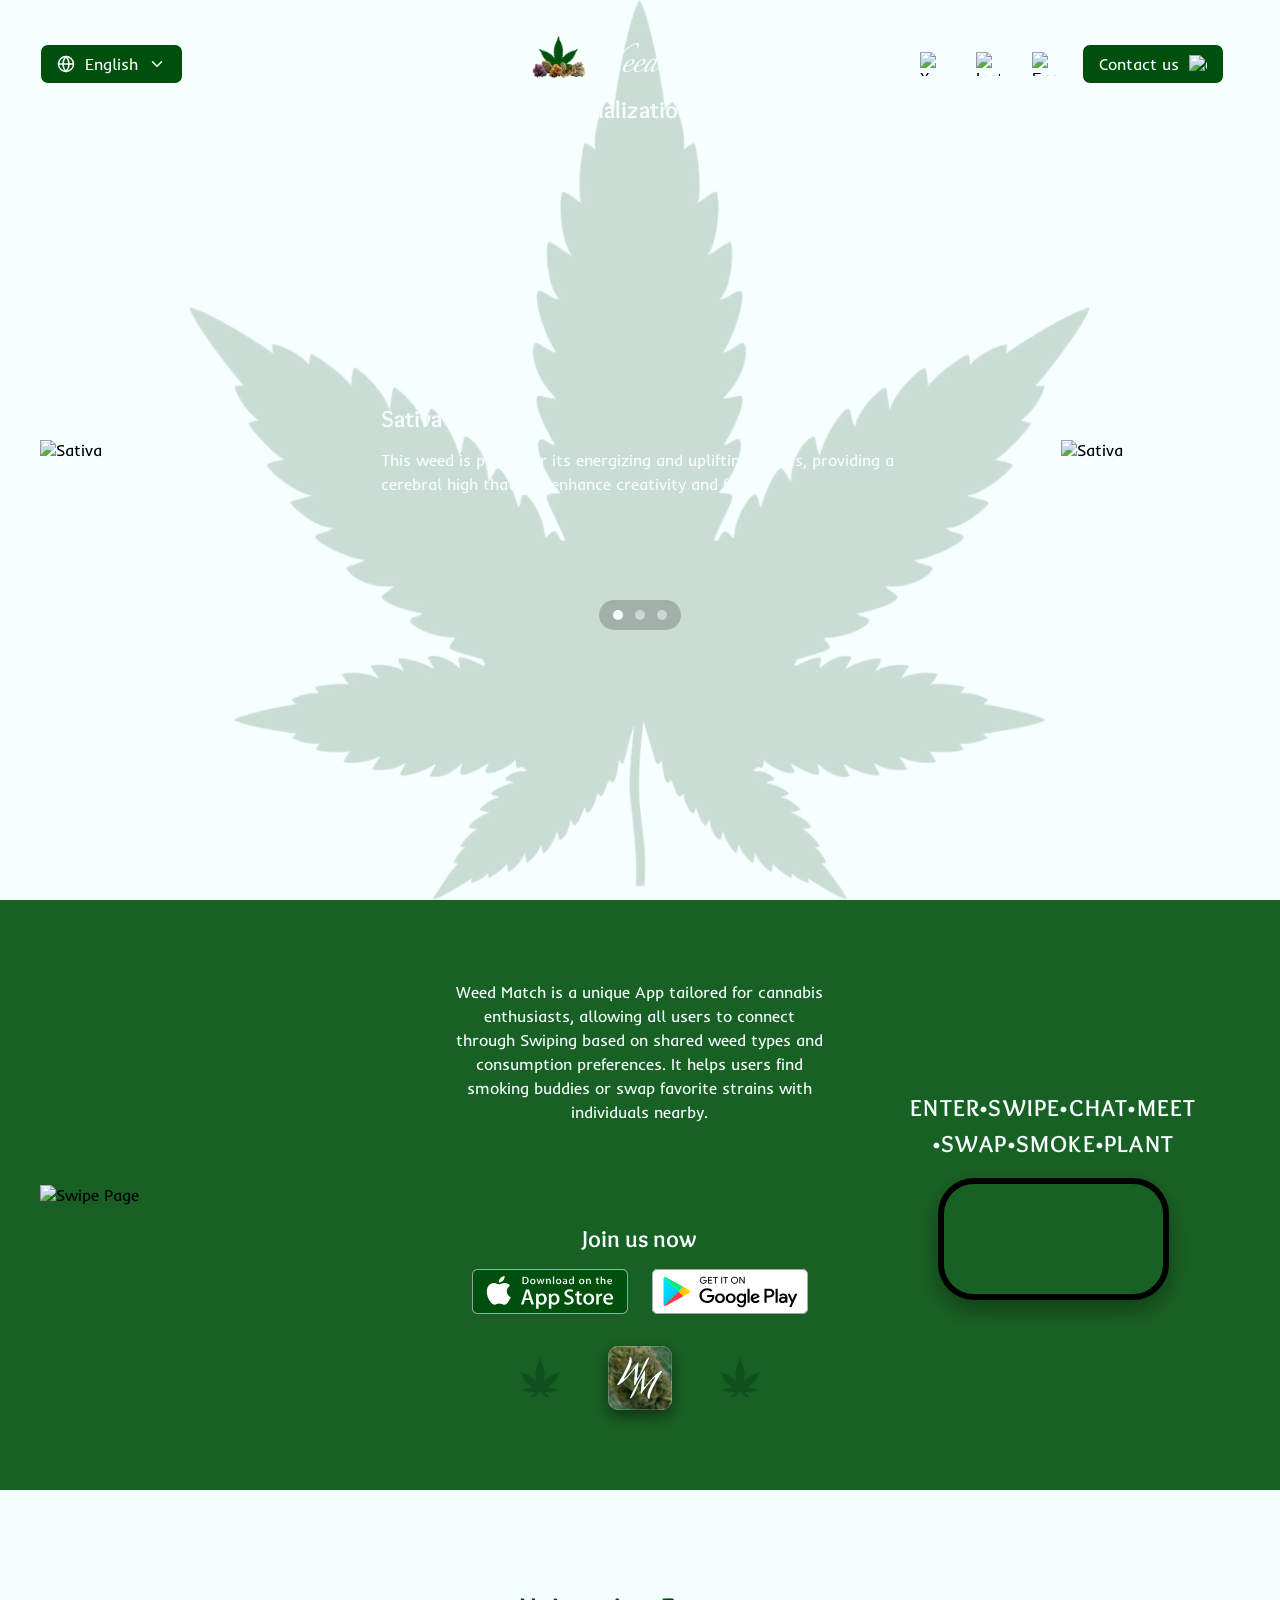
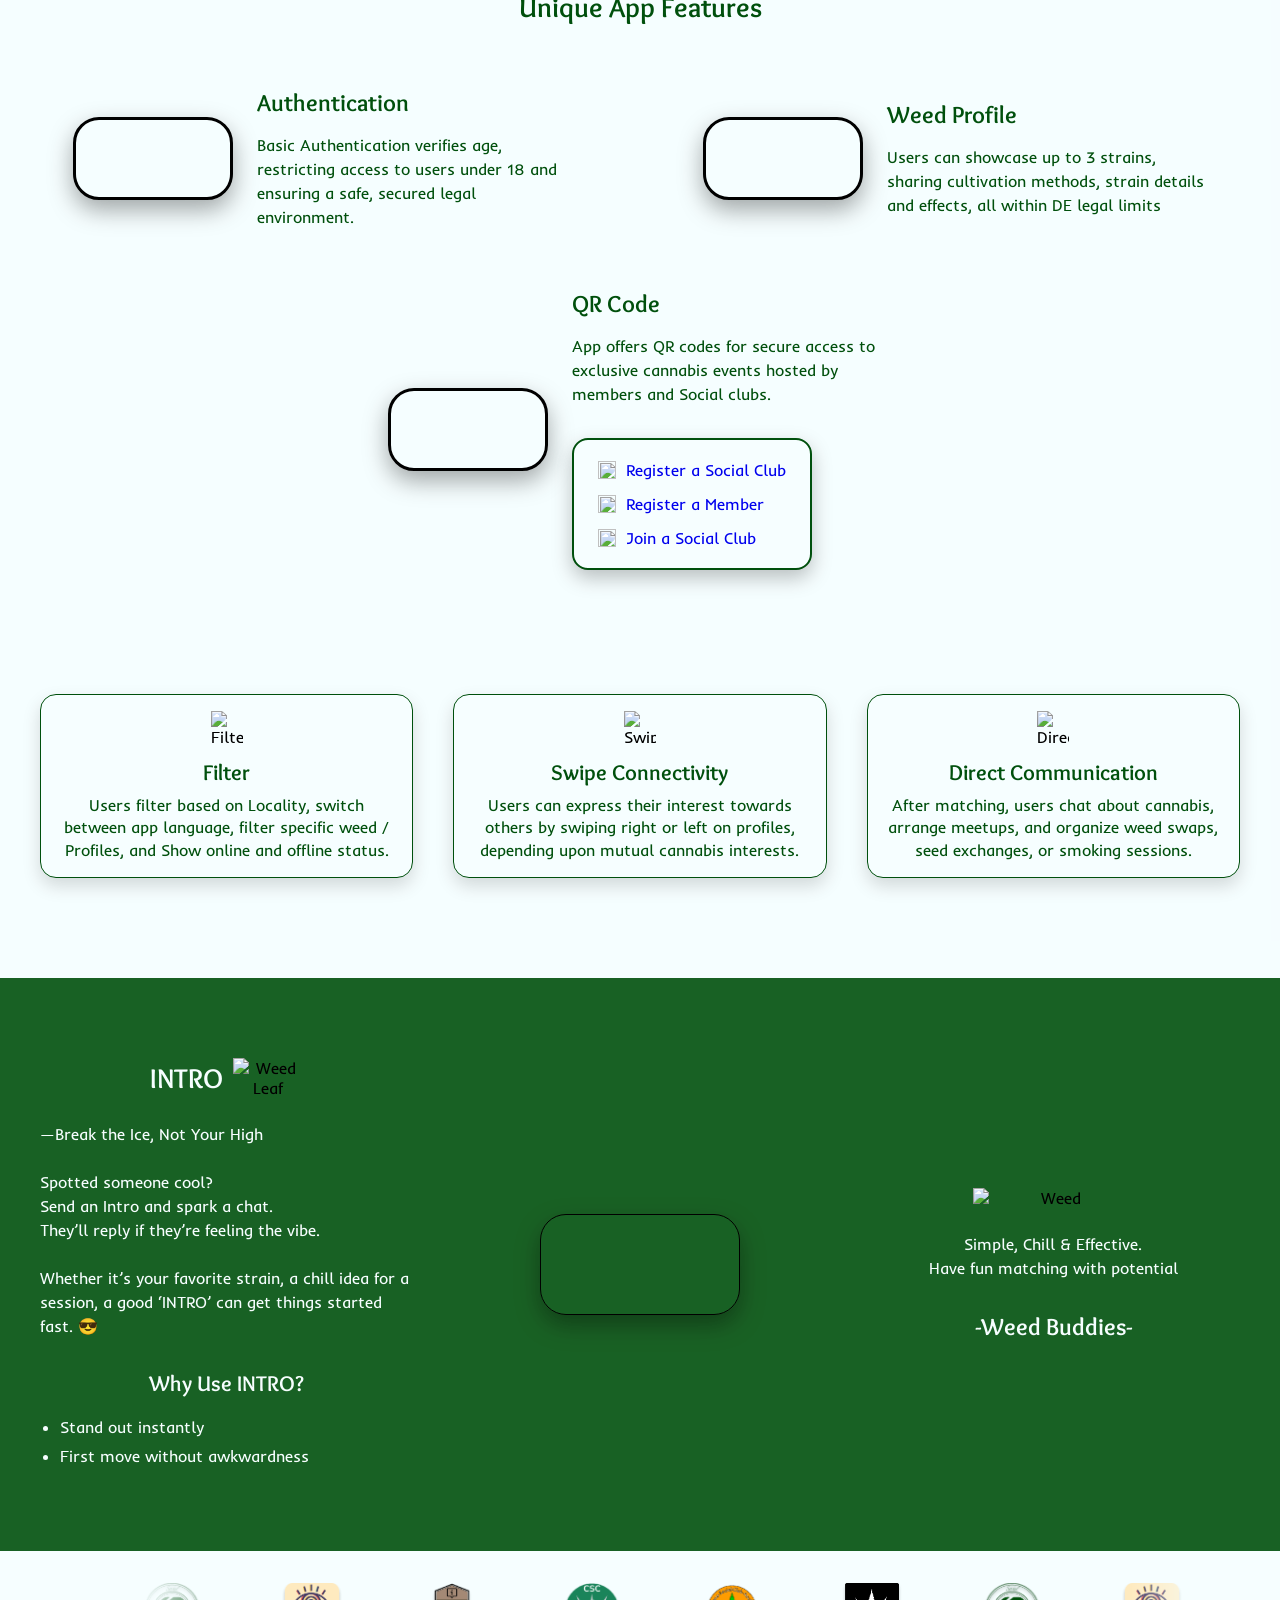
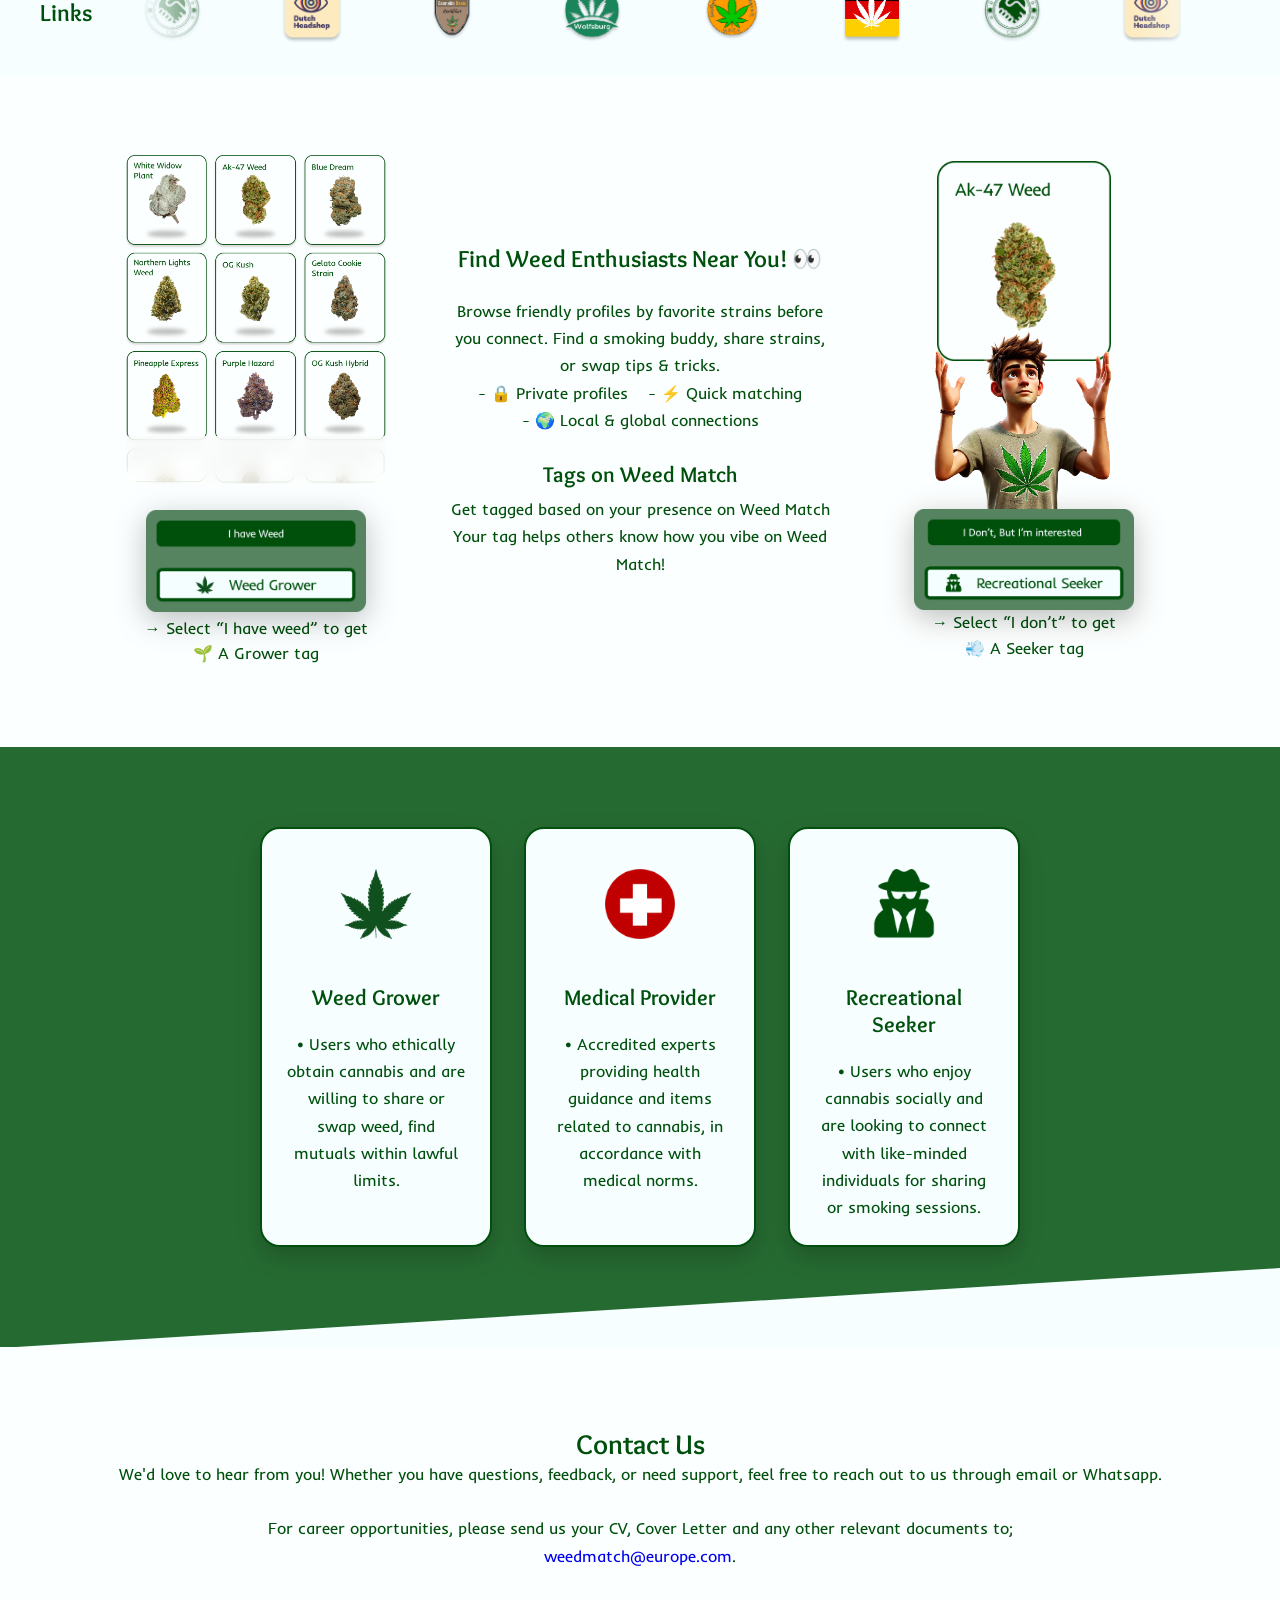
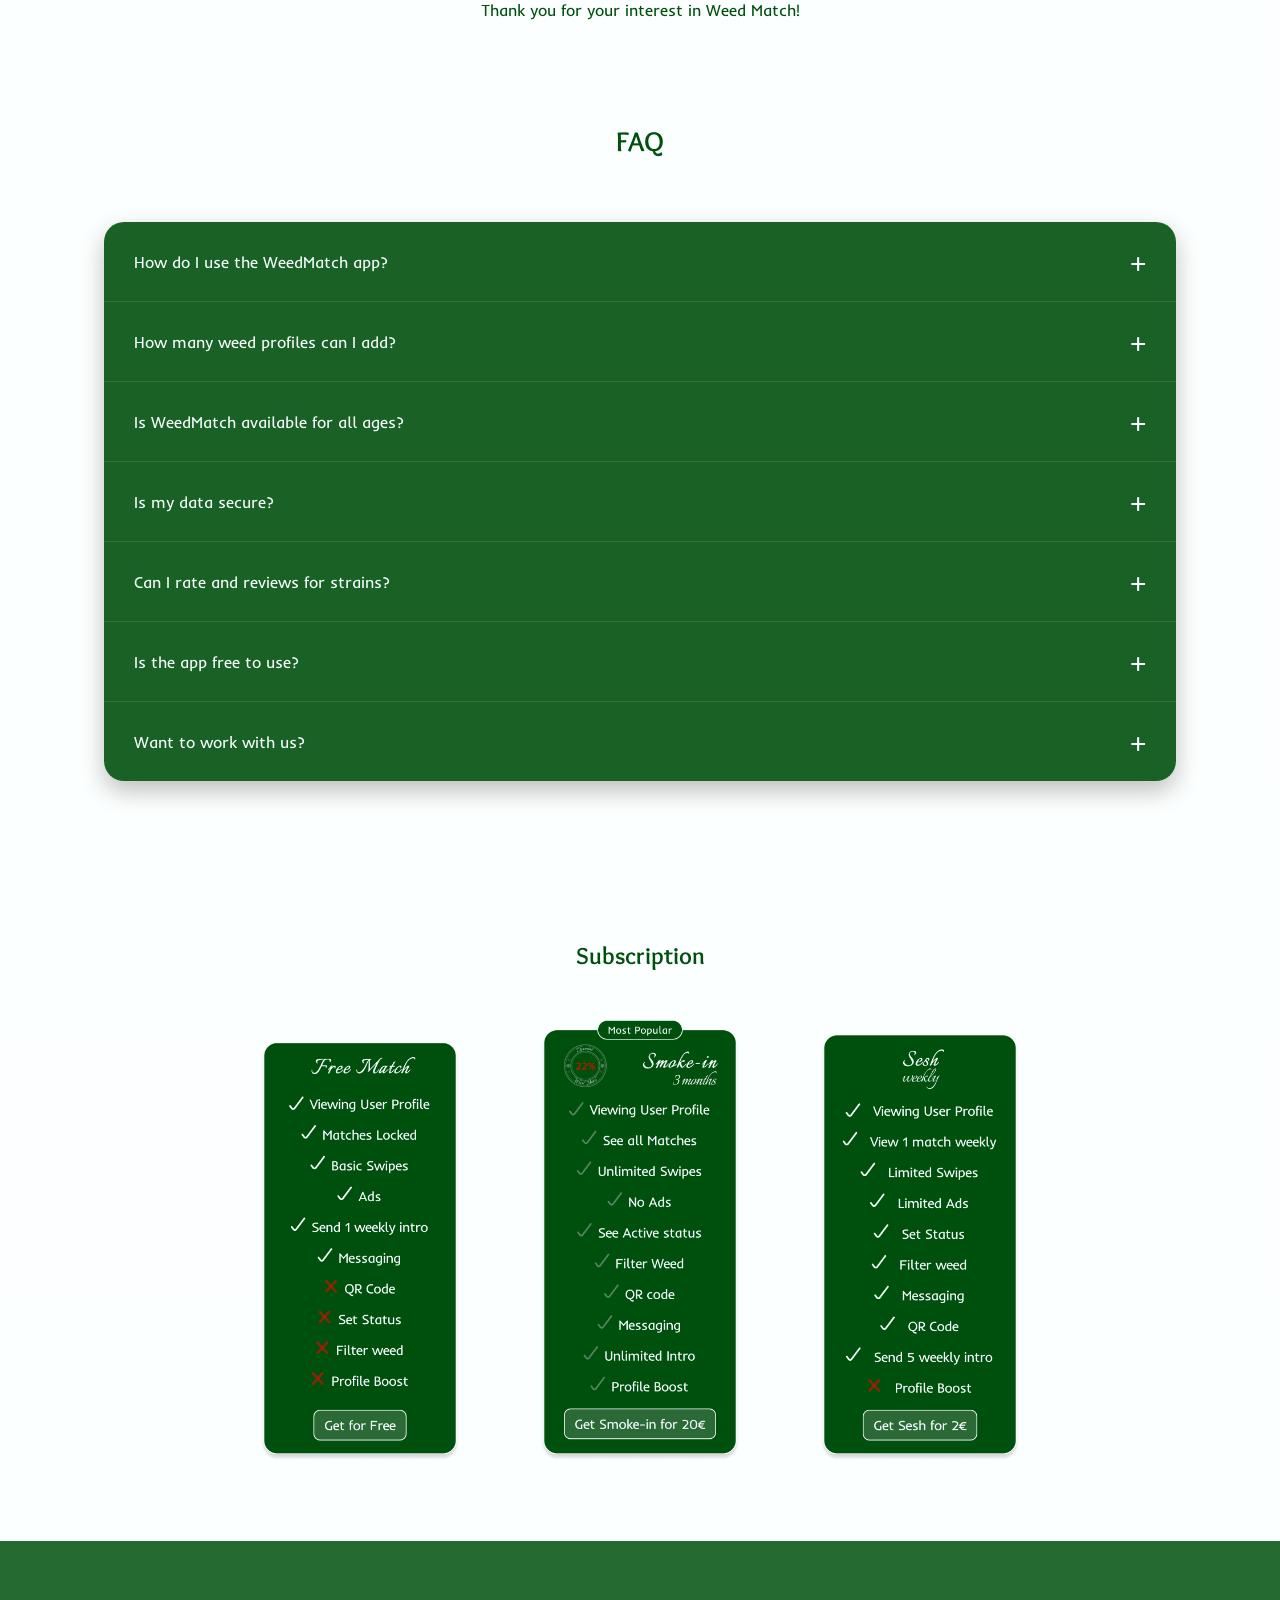
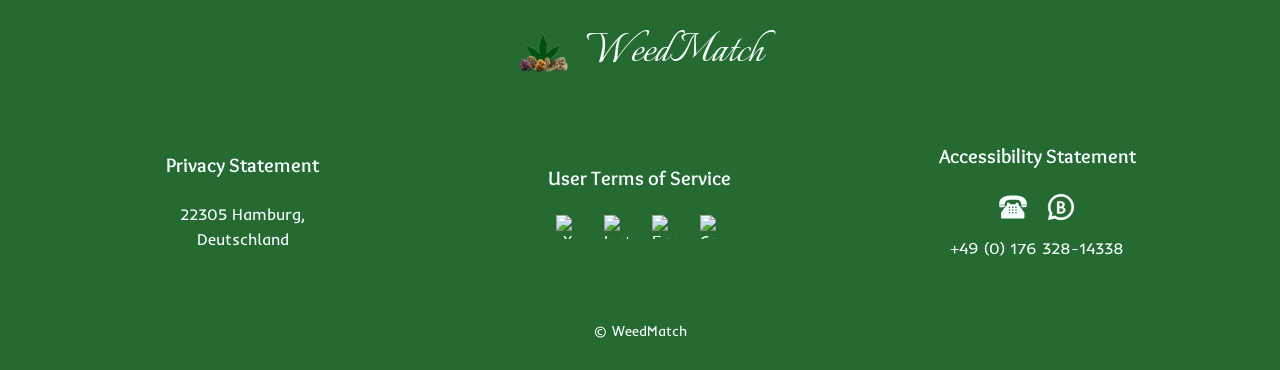
==== commit f1043bff: "Add subscription image to index.html" ====
--- a/index.html
+++ b/index.html
@@ -1213,7 +1213,15 @@
 
 </button>
 
-
+<div class="subscription-slide-image">
+
+        <img 
+        id="subscription-image"
+        src="assets/images/most-popular.png"
+        alt="Subscription Plan">
+
+    </div>
+            
 <button class="subscription-arrow right-arrow">
 
     <img src="assets/icons/arrow-circle.svg" alt="Next">
--- a/style.css
+++ b/style.css
@@ -2681,7 +2681,7 @@
 
 .subscription-desktop img {
 
-    width: 320px;
+    width: 200px;
     height: auto;
     object-fit: contain;
 }
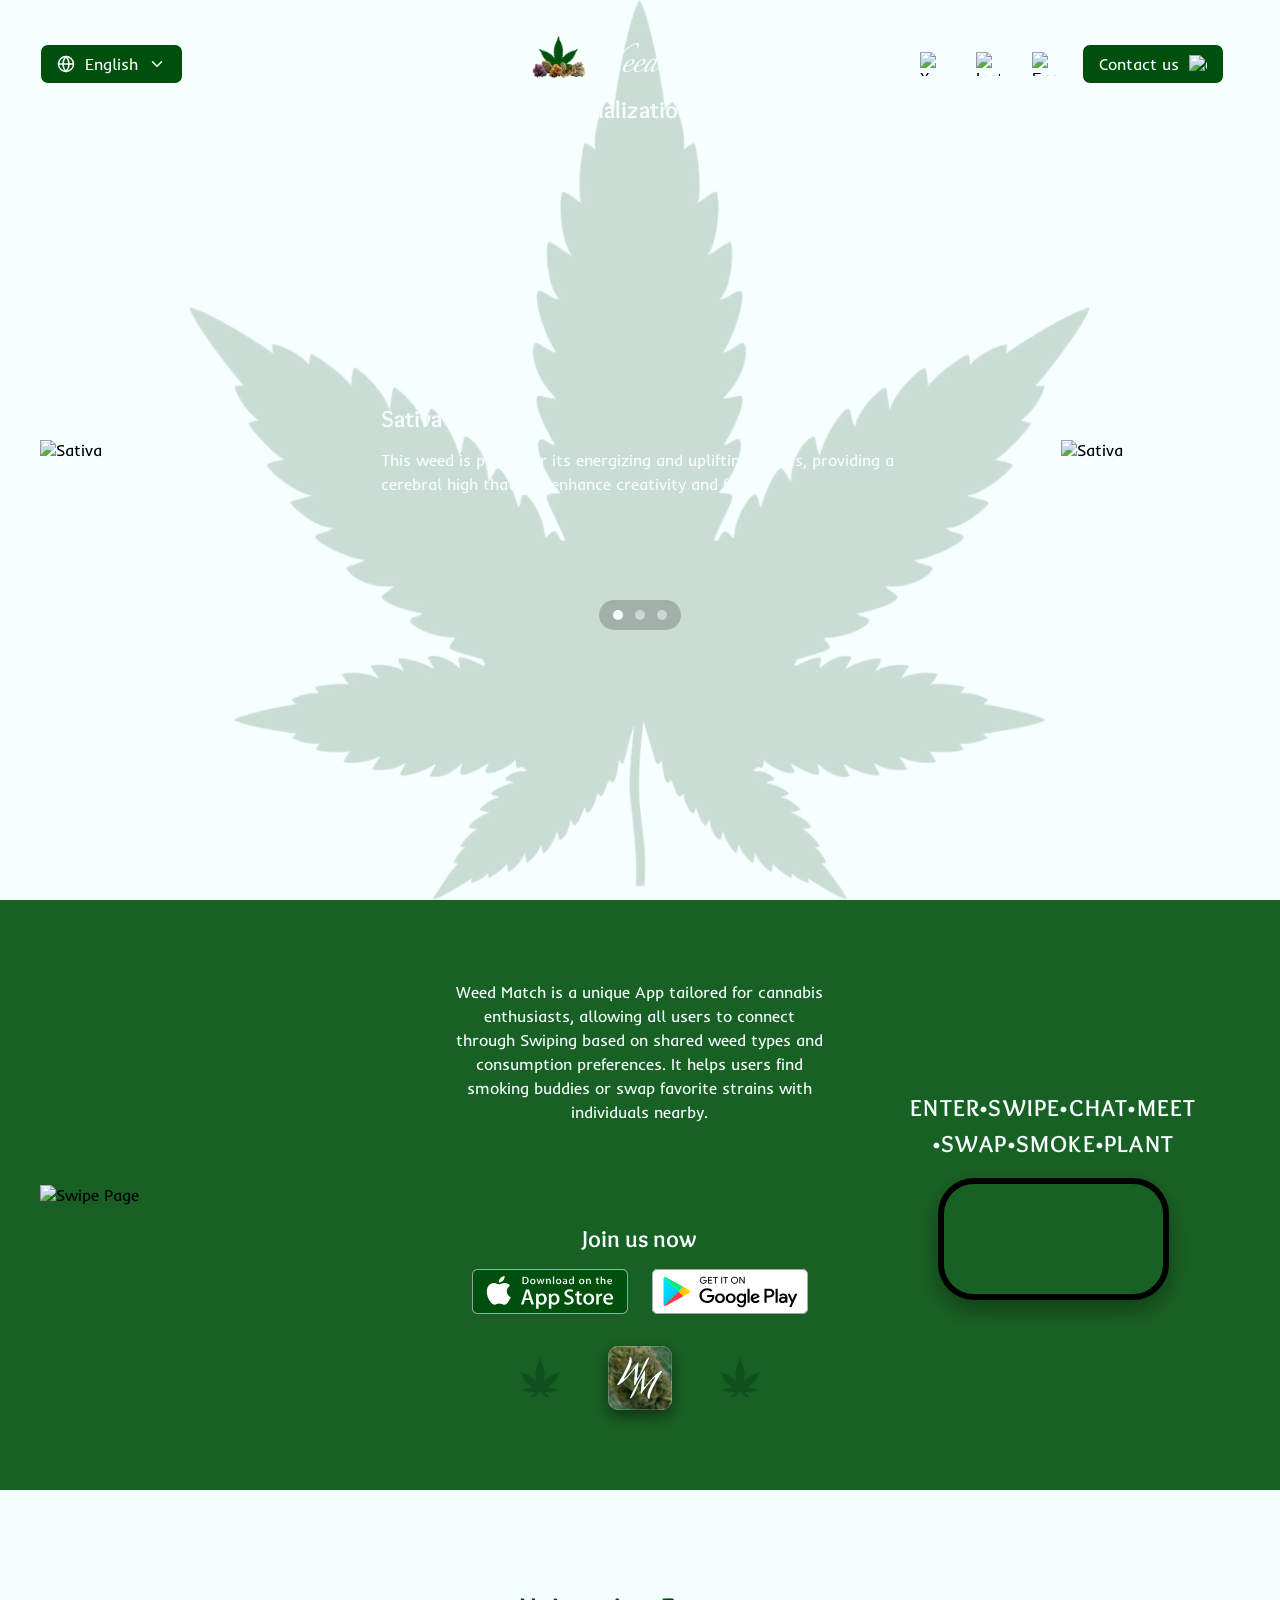
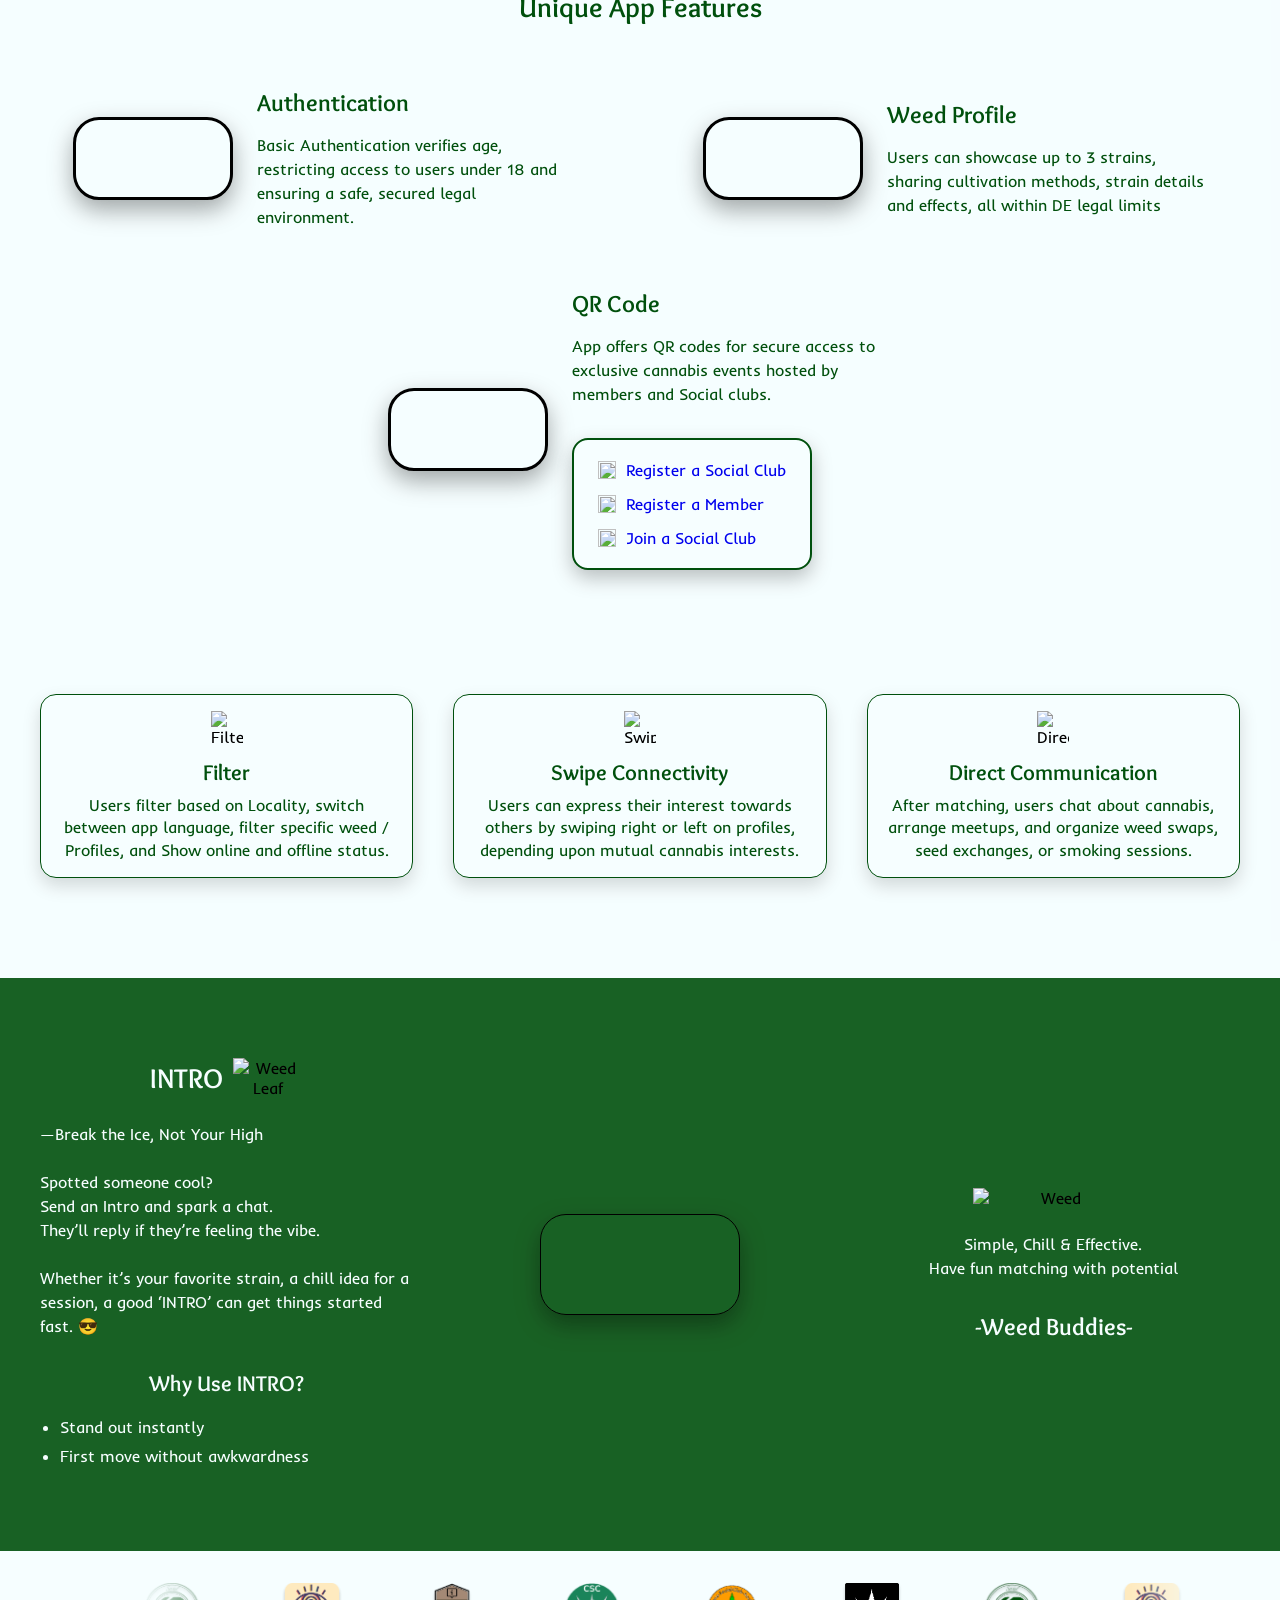
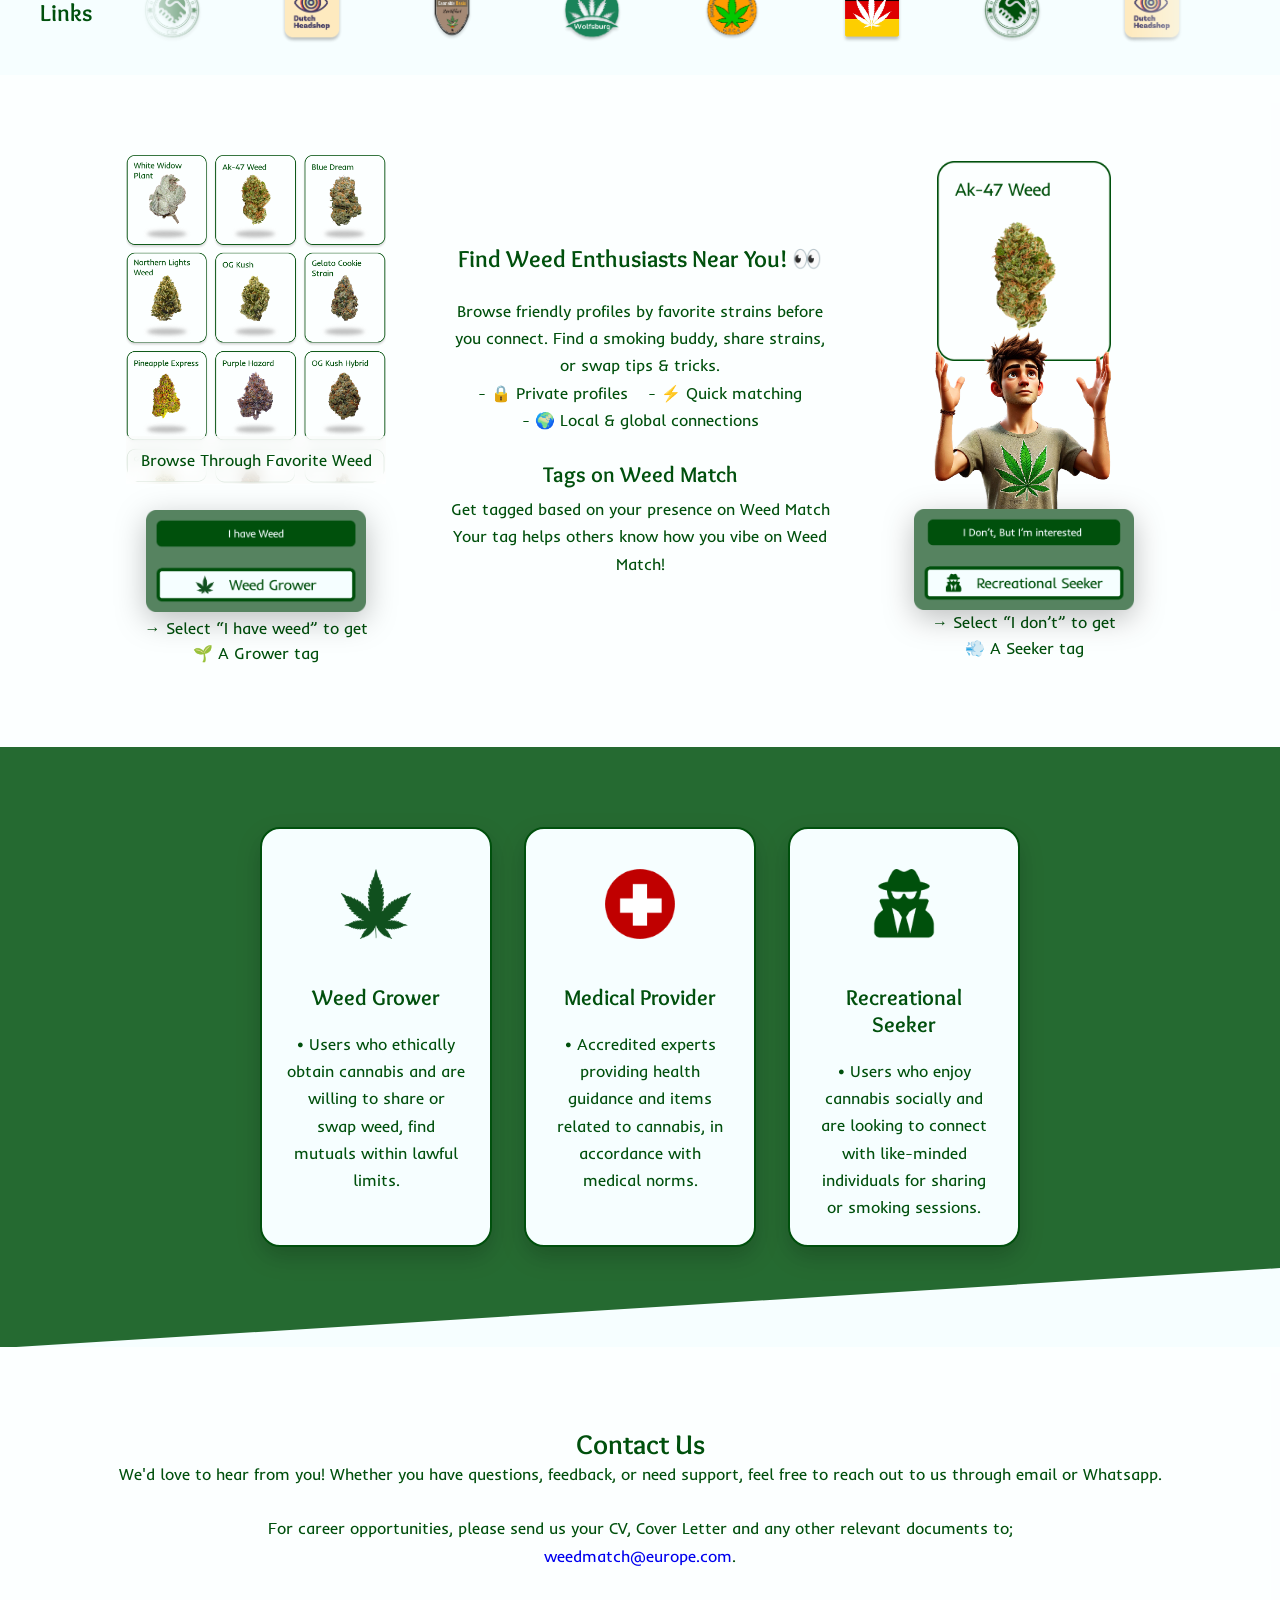
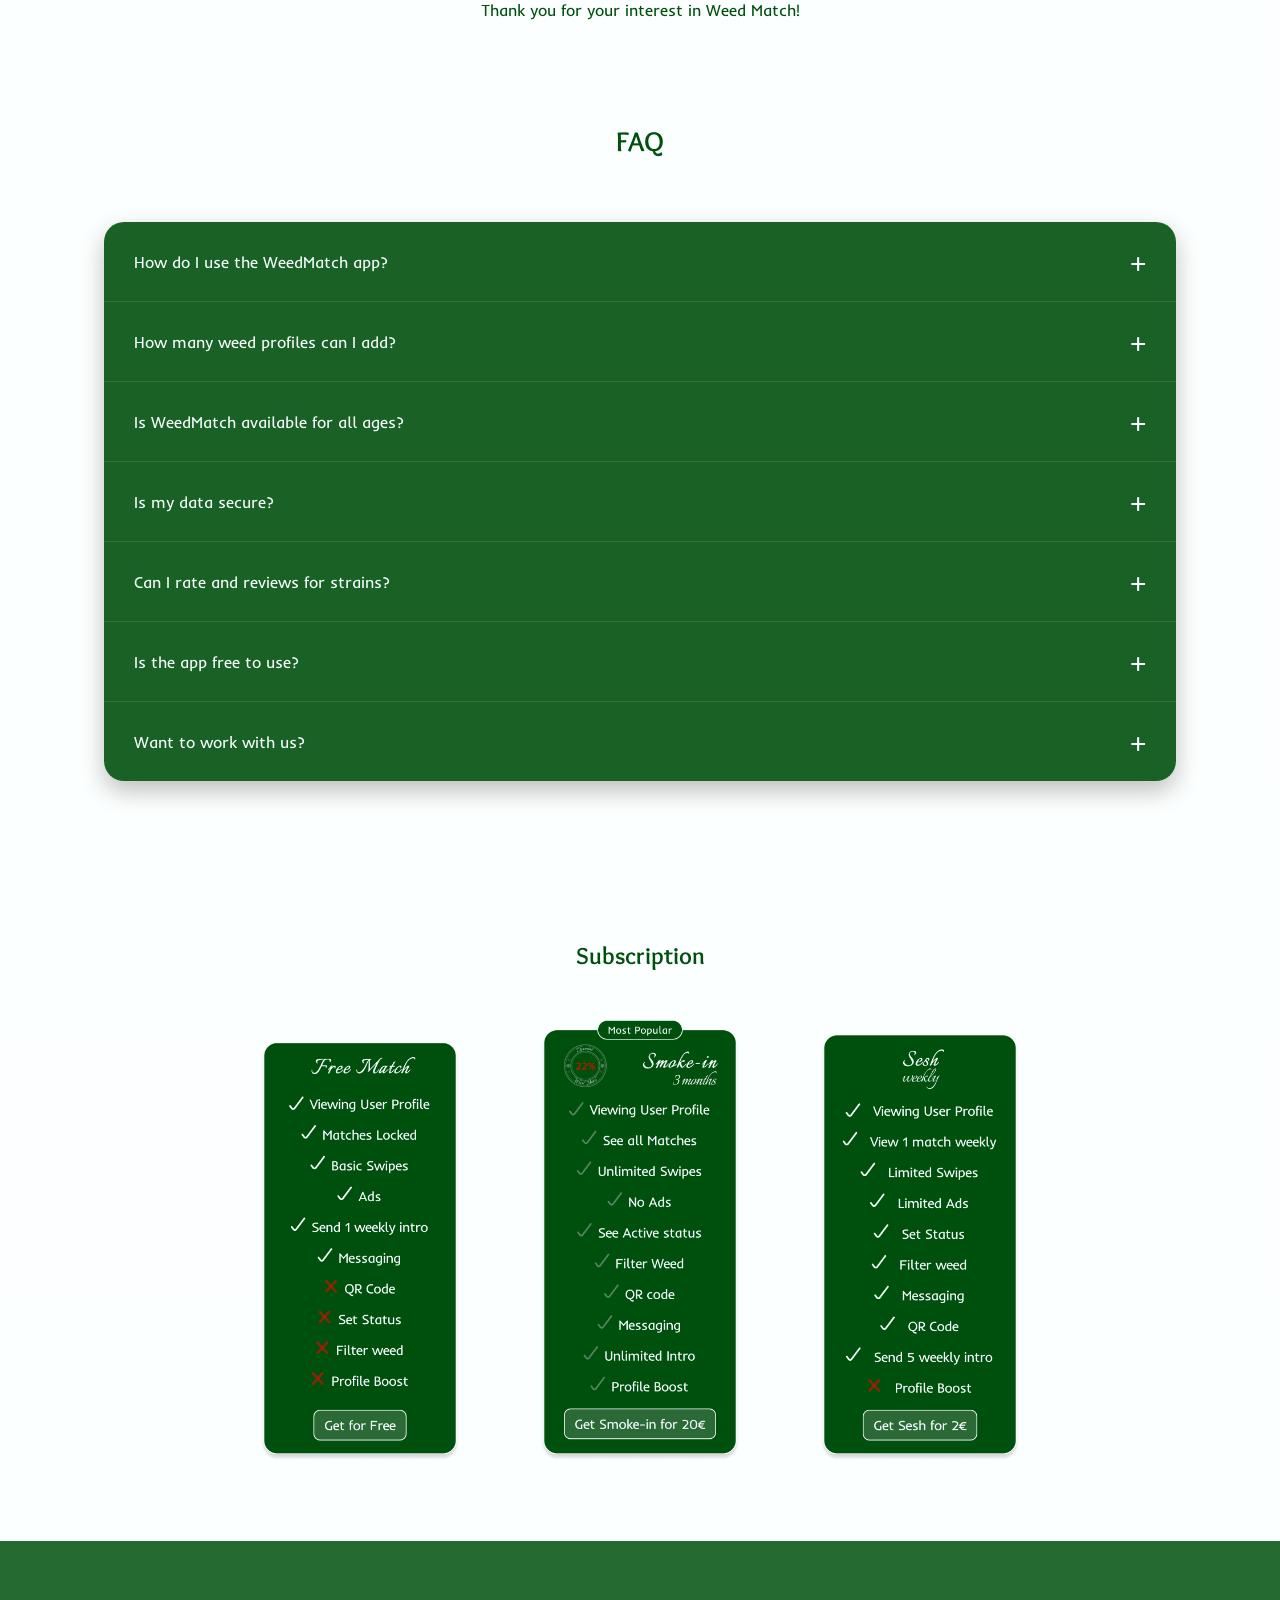
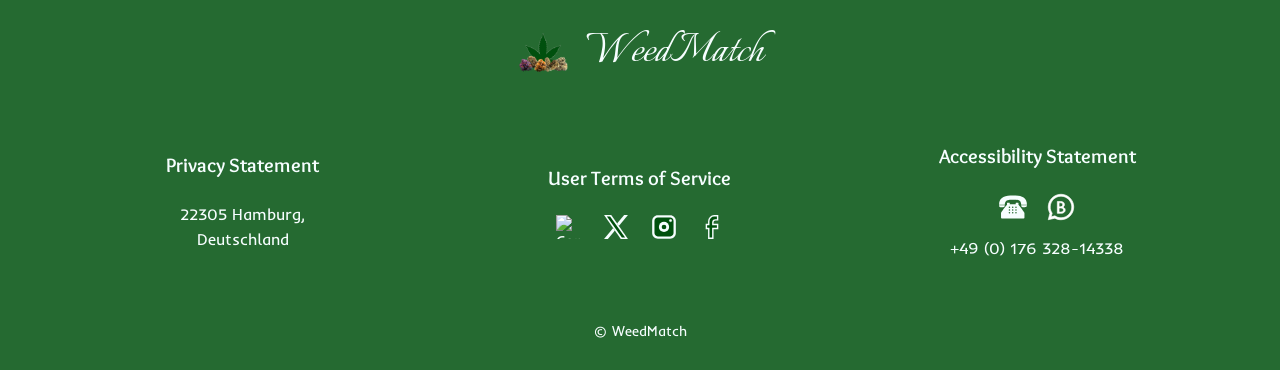
==== commit a09fafb6: "Replace footer social icons with new images Updated social media icons in the footer with new assets" ====
--- a/index.html
+++ b/index.html
@@ -1299,12 +1299,12 @@
 
                 <div class="footer-social-icons">
 
-                    <img src="assets/icons/x.svg" alt="X">
-                    <img src="assets/icons/instagram.svg" alt="Instagram">
-                    <img src="assets/icons/facebook.svg" alt="Facebook">
-                    <img src="assets/icons/contact.svg" alt="Contact">
-
-                </div>
+    <img src="assets/icons/icon-contact.svg" alt="Contact">
+    <img src="assets/icons/icon-x-white.svg" alt="X">
+    <img src="assets/icons/icon-instagram-white.svg" alt="Instagram">
+    <img src="assets/icons/icon-facebook-white.svg" alt="Facebook">
+
+</div>
 
             </div>
 
--- a/style.css
+++ b/style.css
@@ -2647,6 +2647,7 @@
 
 }
 
+
 .subscription-container {
 
     width: 90%;
@@ -2655,31 +2656,73 @@
 
 }
 
+
 .subscription-container h2 {
+
     text-align: center;
 
     font-family: 'Overlock', sans-serif;
 
     font-size: 24px;
+
     color: #00500D;
+
     margin-bottom: 50px;
 
 }
 
 
+
+/* ============================= */
 /* DESKTOP */
+/* ============================= */
+
 
 .subscription-desktop {
 
     display: flex;
+
     justify-content: center;
+
     align-items: center;
 
     gap: 80px;
+
 }
 
 
 .subscription-desktop img {
+
+    width: 200px;
+
+    height: auto;
+
+    object-fit: contain;
+
+}
+
+
+
+/* ============================= */
+/* MOBILE SLIDER */
+/* ============================= */
+
+.subscription-slider {
+
+    display: none;
+
+}
+
+.subscription-slide-image {
+
+    width: 200px;
+    display: flex;
+    justify-content: center;
+    align-items: center;
+
+}
+
+.subscription-slide-image img {
 
     width: 200px;
     height: auto;
@@ -2687,113 +2730,83 @@
 }
 
 
-
-/* MOBILE SLIDER */
-
-.subscription-slider {
-    display: none;
-}
-
 .subscription-arrow {
 
-    width: 45px;
-    height: 45px;
-
+    width: 32px;
+    height: 32px;
     border: none;
+
     background: transparent;
 
     display: flex;
     justify-content: center;
     align-items: center;
-
     cursor: pointer;
-
     padding: 0;
-
-}
-
+    flex-shrink: 0;
+}
 
 .subscription-arrow img {
 
-    width: 45px;
-    height: 45px;
-
+    width: 32px;
+    height: 32px;
     object-fit: contain;
-
-}
-
+}
 
 .right-arrow img {
-
     transform: rotate(180deg);
-
-}
-
-
-.subscription-arrow span {
-    font-size: 22px;
-
-}
-
-
-
-.subscription-slide-image img {
-    width: 320px;
-    height: auto;
-
-    object-fit: contain;
-}
-
-
+}
 
 .subscription-dots {
     display: none;
-
 }
 
 
 
 @media (max-width:850px) {
 
-
     .subscription-desktop {
-
         display: none;
     }
 
     .subscription-slider {
+
         display: flex;
         justify-content: center;
         align-items: center;
-
         gap: 25px;
-    }
-
-    .subscription-arrow {
-
-        flex-shrink: 0;
+
     }
 
     .subscription-dots {
+
         display: flex;
-
         justify-content: center;
         gap: 10px;
         margin-top: 30px;
     }
-
     .subscription-dot {
+
         width: 10px;
         height: 10px;
         border-radius: 50%;
-
         background: rgba(0,80,13,0.4);
     }
 
     .subscription-dot.active {
         background: #00500D;
-    }
-}
+
+    }
+}
+
+
+
+
+
+
+
+
+
 
 
 
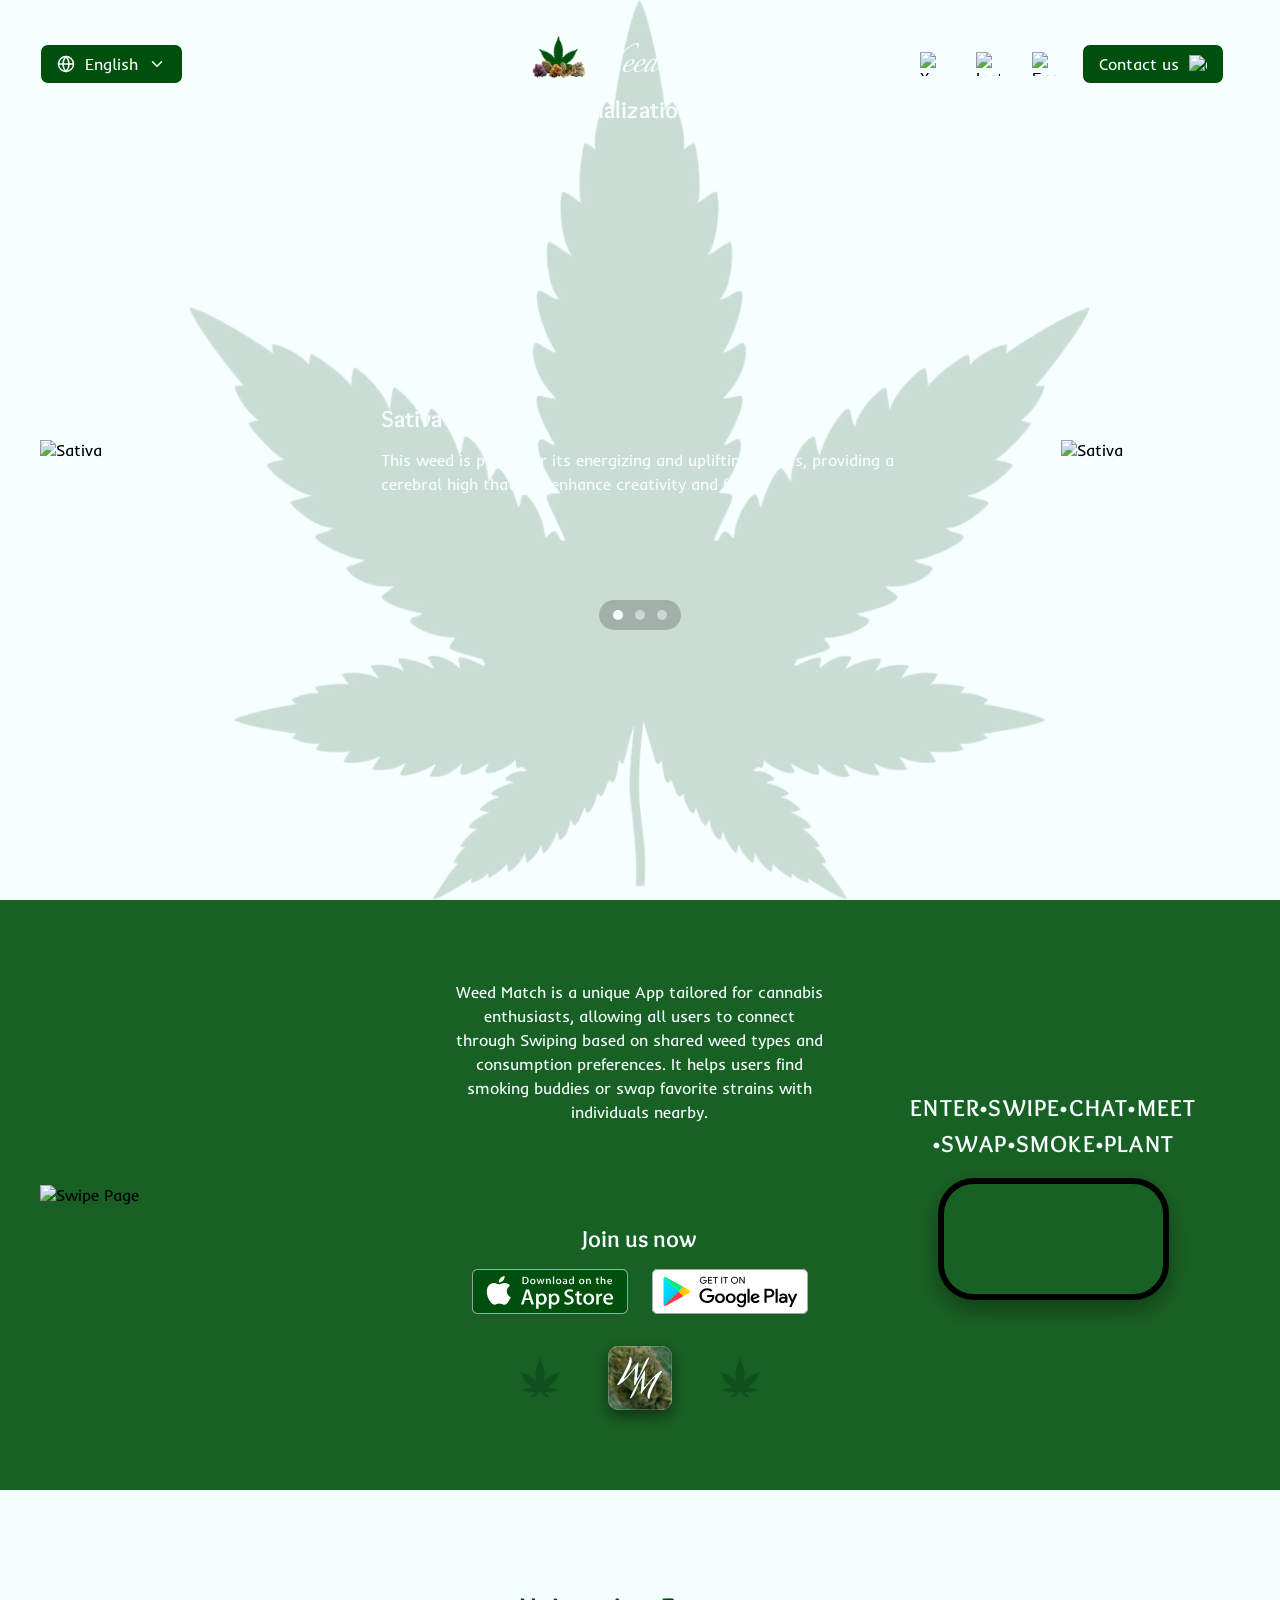
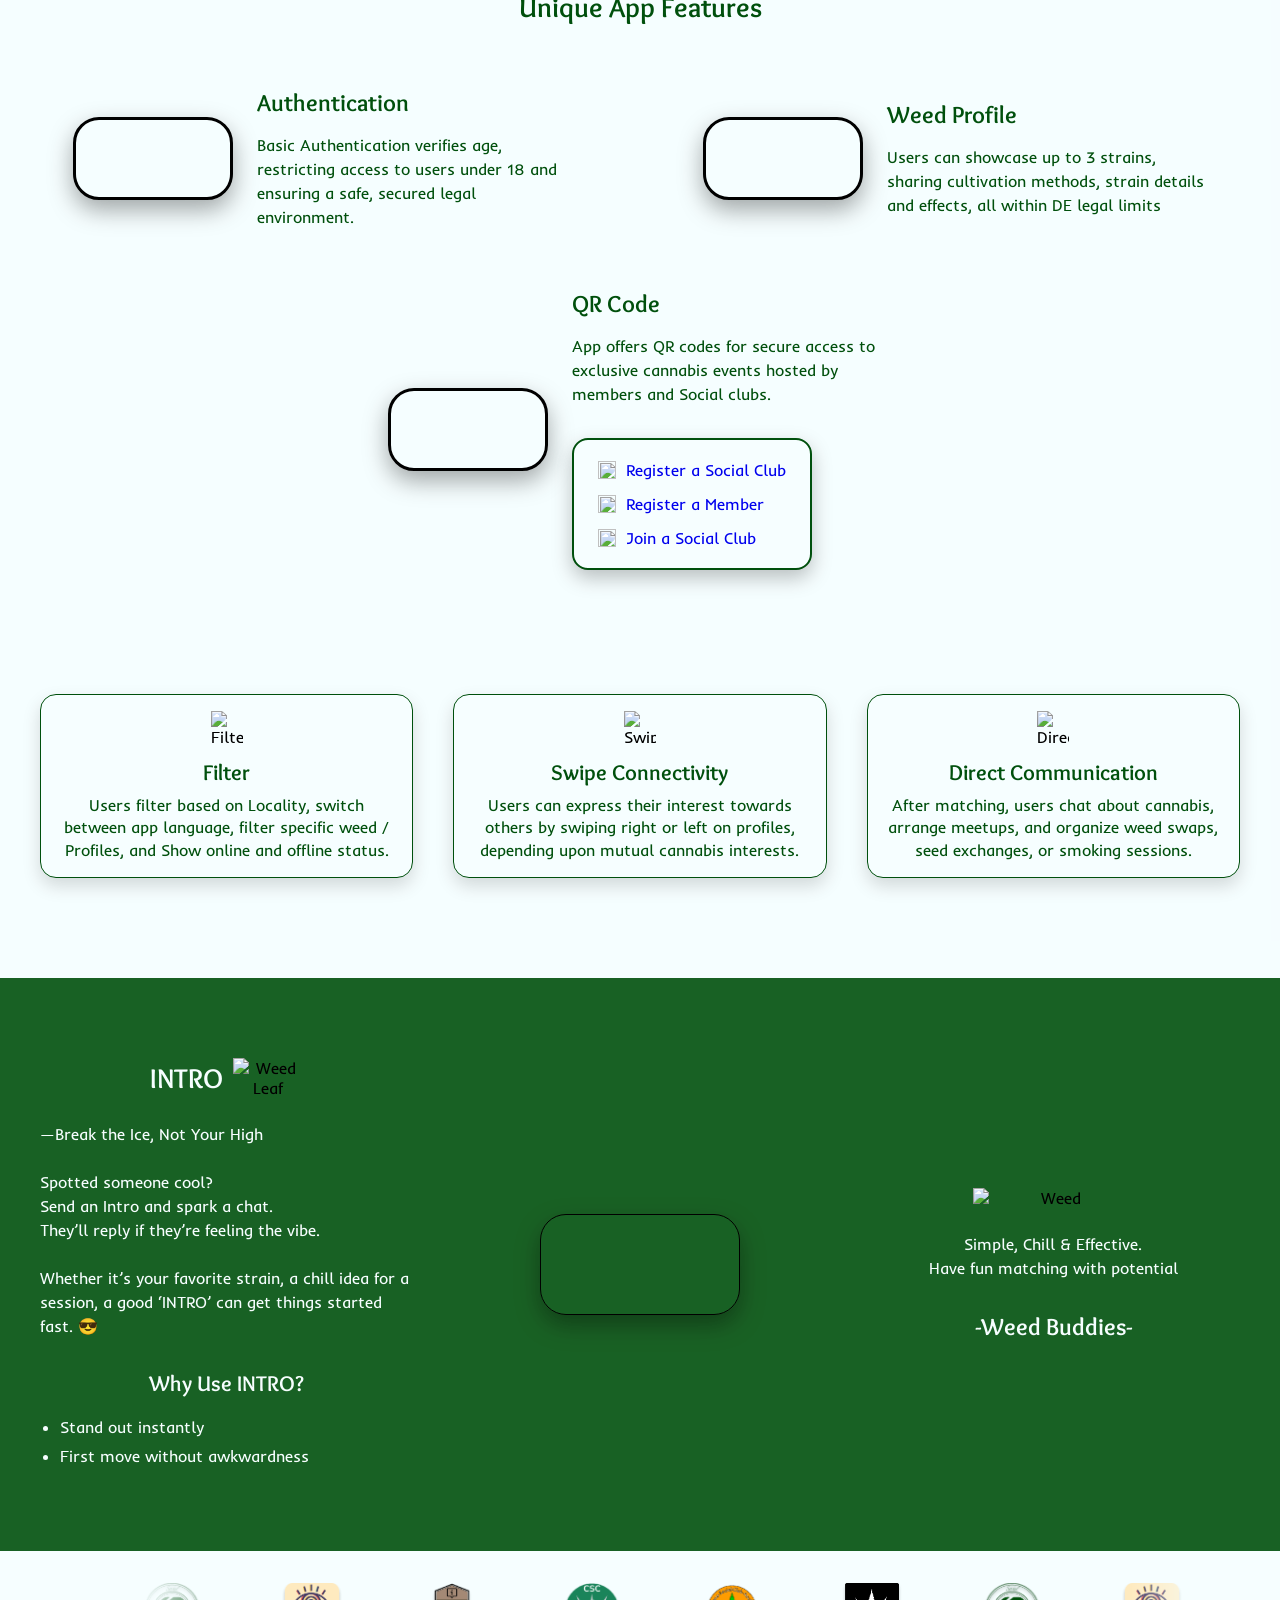
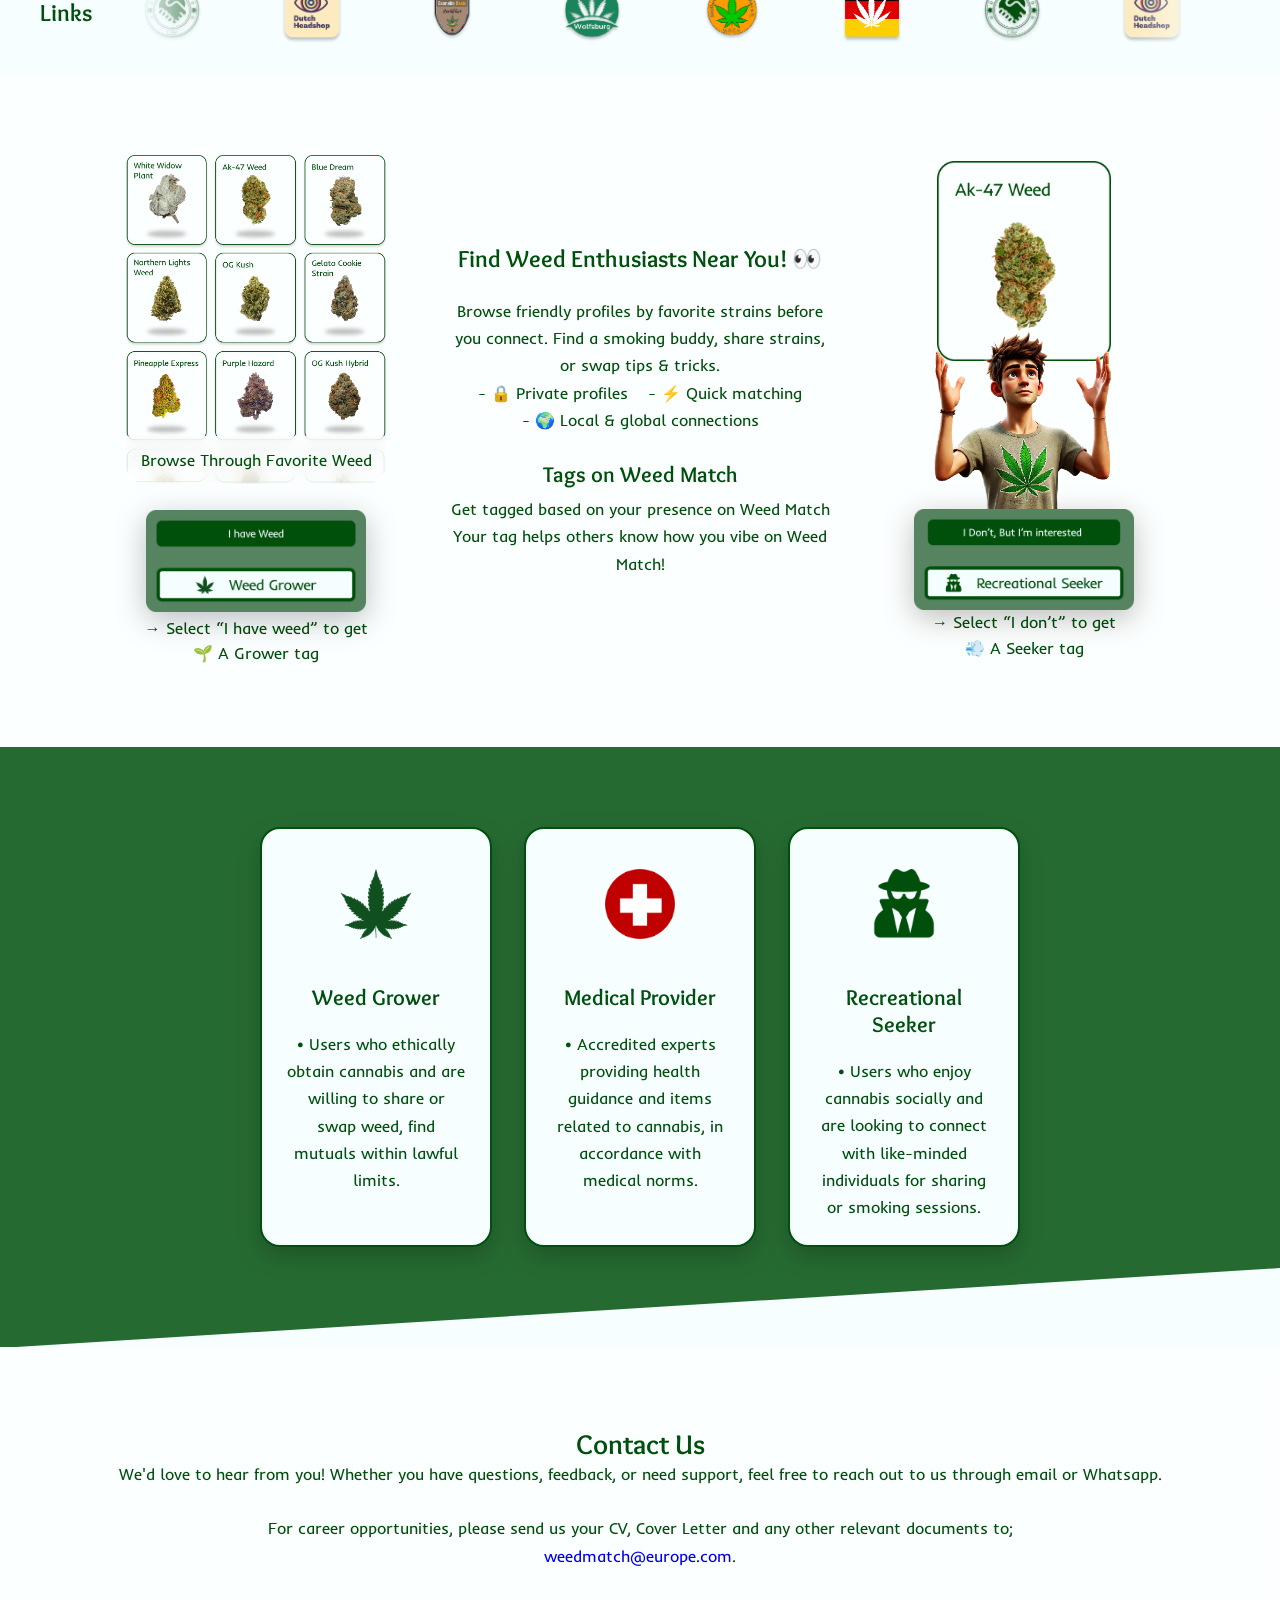
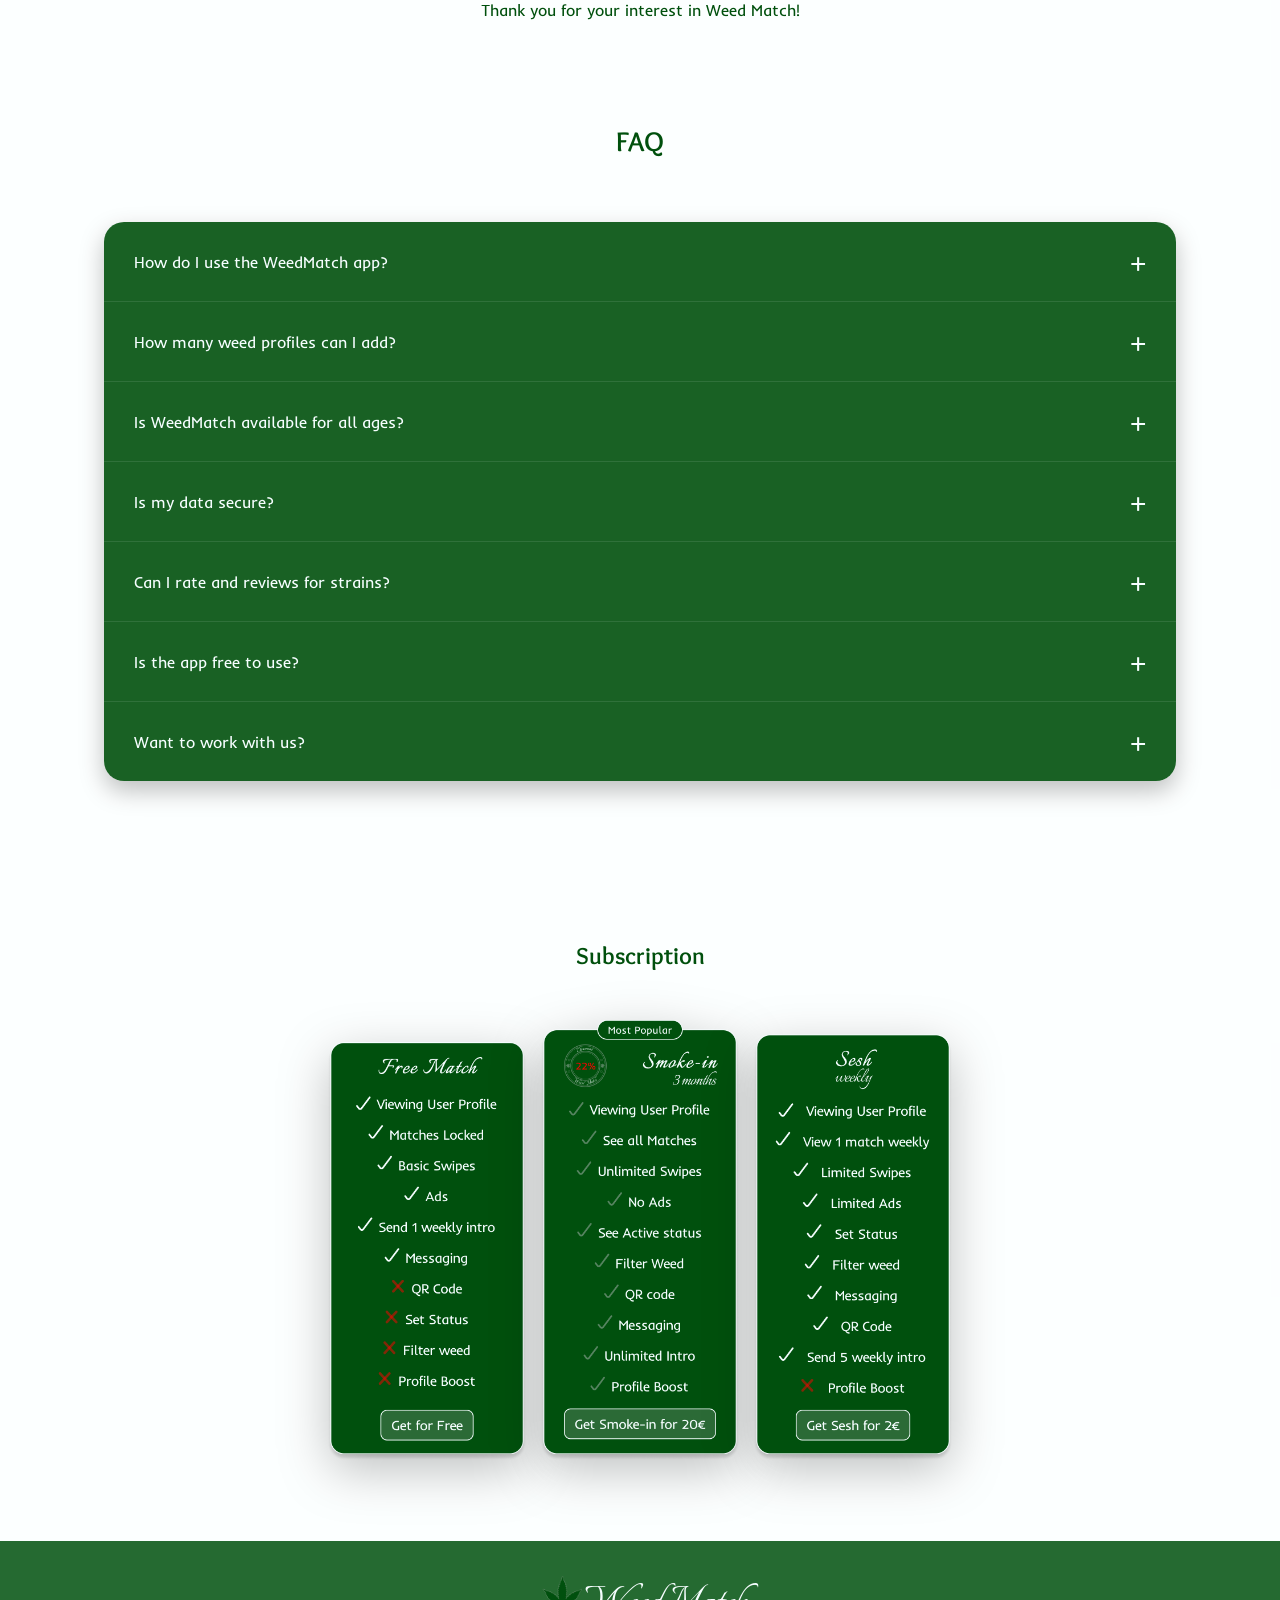
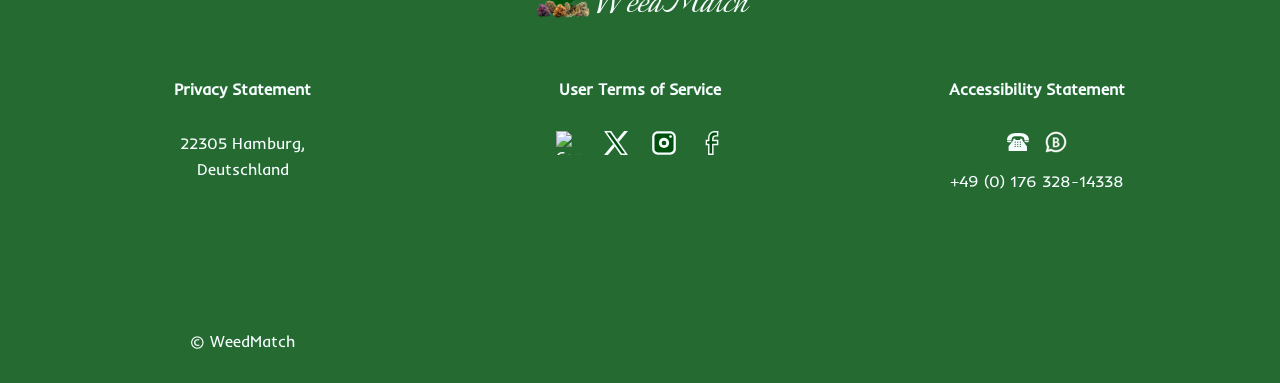
==== commit 67e1aa3f: "Update index.html" ====
--- a/index.html
+++ b/index.html
@@ -1317,6 +1317,8 @@
                 <h3>
                     Accessibility Statement
                 </h3>
+                
+                <div class="footer-contact">
                 <div class="footer-contact-icons">
 
                     <img src="assets/icons/phone.svg" alt="Phone">
--- a/style.css
+++ b/style.css
@@ -2455,12 +2455,9 @@
     width: 100%;
 
     background: rgba(255,255,255,0.7);
-
     padding: 80px 0;
 
 }
-
-
 
 .contact-faq-container {
 
@@ -2470,15 +2467,12 @@
 
     padding: 0 40px;
     border-radius: 30px;
-
-}
-
+}
 
 .contact-content,
 .faq-content {
 
     text-align: center;
-
 }
 
 
@@ -2487,7 +2481,6 @@
     text-decoration: none !important;
 }
 
-
 .contact-content h2,
 .faq-content h2 {
 
@@ -2495,12 +2488,8 @@
 
     font-size: 28px;
     color: #00500D;
-
     margin-bottom: 0px;
-
-}
-
-
+}
 
 .contact-content p {
 
@@ -2509,15 +2498,11 @@
     line-height: 1.7;
 
     color: #00500D;
-
-}
-
-
+}
 
 .contact-content span {
 
     font-weight: bold;
-
 }
 
 
@@ -2644,91 +2629,71 @@
     width: 100%;
     background: rgba(255,255,255,0.7);
     padding: 80px 0;
-
-}
-
+}
 
 .subscription-container {
-
     width: 90%;
     max-width: 1500px;
     margin: 0 auto;
 
 }
 
-
 .subscription-container h2 {
-
     text-align: center;
 
     font-family: 'Overlock', sans-serif;
-
     font-size: 24px;
-
     color: #00500D;
-
     margin-bottom: 50px;
 
 }
 
-
-
-/* ============================= */
-/* DESKTOP */
-/* ============================= */
-
-
 .subscription-desktop {
-
-    display: flex;
-
+    display: flex;
     justify-content: center;
-
-    align-items: center;
-
-    gap: 80px;
-
-}
-
+    align-items: center;
+
+    gap: clamp(0px, 1vw, 80px);
+}
 
 .subscription-desktop img {
-
-    width: 200px;
-
-    height: auto;
-
-    object-fit: contain;
-
-}
-
-
-
-/* ============================= */
-/* MOBILE SLIDER */
-/* ============================= */
-
-.subscription-slider {
-
-    display: none;
-
-}
-
-.subscription-slide-image {
-
-    width: 200px;
-    display: flex;
-    justify-content: center;
-    align-items: center;
-
-}
-
-.subscription-slide-image img {
-
     width: 200px;
     height: auto;
     object-fit: contain;
 }
 
+.subscription-desktop img,
+.subscription-slide-image img {
+
+    filter: drop-shadow(0 15px 25px rgba(0,0,0,0.25));
+
+}
+
+
+
+
+.subscription-slider {
+
+    display: none;
+
+}
+
+.subscription-slide-image {
+
+    width: 232px;
+    display: flex;
+    justify-content: center;
+    align-items: center;
+
+}
+
+.subscription-slide-image img {
+
+    width: 232px;
+    height: auto;
+    object-fit: contain;
+}
+
 
 .subscription-arrow {
 
@@ -2762,8 +2727,17 @@
 }
 
 
-
-@media (max-width:850px) {
+.subscription-desktop img {
+    transition: transform 0.3s ease;
+}
+
+.subscription-desktop img:hover {
+    transform: translateY(-10px);
+}
+
+
+
+@media (max-width:500px) {
 
     .subscription-desktop {
         display: none;
@@ -2819,7 +2793,7 @@
 .footer-section {
     width: 100%;
     background: rgba(0,80,13,0.85);
-    padding: 80px 0 30px;
+    padding: 32px 0 32px;
 
     color: #F6FEFF;
 }
@@ -2833,59 +2807,79 @@
 
 
 
-/* LOGO */
+/* FOOTER LOGO */
 
 .footer-logo {
     display: flex;
     justify-content: center;
-    align-items: center;
-
-    gap: 15px;
+    align-items: flex-end;
+
+    gap: 0;
     margin-bottom: 60px;
-
-}
-
+}
 
 .footer-logo img {
-
-    width: 55px;
+    width: 60px;
     height: auto;
 }
 
+/* WeedMatch Text */
 
 .footer-logo span {
-
+    margin-left: -8px;
+    transform: translateY(8px);
     font-family: 'Italianno', cursive;
-    font-size: 50px;
+
     color: #F6FEFF;
-
-}
-
+    font-size: 46px;
+    line-height: 1;
+}
 
 /* COLUMNS */
 
 .footer-columns {
     display: grid;
+
     grid-template-columns: repeat(3,1fr);
-    align-items: center;
+    align-items: stretch;
     text-align: center;
-
     gap: 40px;
 }
 
+.footer-column {
+
+    min-height: 180px;
+    display: flex;
+    flex-direction: column;
+    align-items: center;
+
+}
+
 .footer-column h3 {
-    font-family: 'Overlock', sans-serif;
-    font-size: 20px;
-
-    margin-bottom: 25px;
+    font-family: 'Inder', sans-serif;
+
+    font-size: 16px;
+    margin-bottom: 32px;
     color:#F6FEFF;
-}
+    transition: opacity 0.3s ease;
+}
+
+.footer-column h3:hover {
+    opacity: 0.7;
+
+}
+
 
 .footer-column p {
+
     font-family:'Inder', sans-serif;
     font-size:16px;
-
     line-height:1.6;
+    transition: opacity 0.3s ease;
+}
+
+.footer-column p:hover {
+    opacity:0.7;
 }
 
 
@@ -2905,20 +2899,29 @@
 }
 
 
+.footer-contact {
+    display:flex;
+    flex-direction:column;
+    align-items:center;
+    gap:16px;
+}
+
+
 /* CONTACT ICONS */
 
 .footer-contact-icons {
+
     display:flex;
-
     justify-content:center;
-    gap:20px;
-    margin-bottom:15px;
+
+    align-items:center;
+    gap:16px;
 }
 
 
 .footer-contact-icons img {
-    width:28px;
-    height:28px;
+    width:22px;
+    height:22px;
 }
 
 
@@ -2926,11 +2929,23 @@
 
 .footer-copyright {
     text-align:center;
-    margin-top:60px;
+    margin-top:32px;
     font-family:'Inder',sans-serif;
 
-    font-size:14px;
-
+    font-size:16px;
+}
+
+.footer-social-icons img,
+.footer-contact-icons img {
+
+    transition: transform 0.3s ease, opacity 0.3s ease;
+}
+
+.footer-social-icons img:hover,
+{
+
+    transform: scale(1.15);
+    opacity: 0.8;
 }
 
 
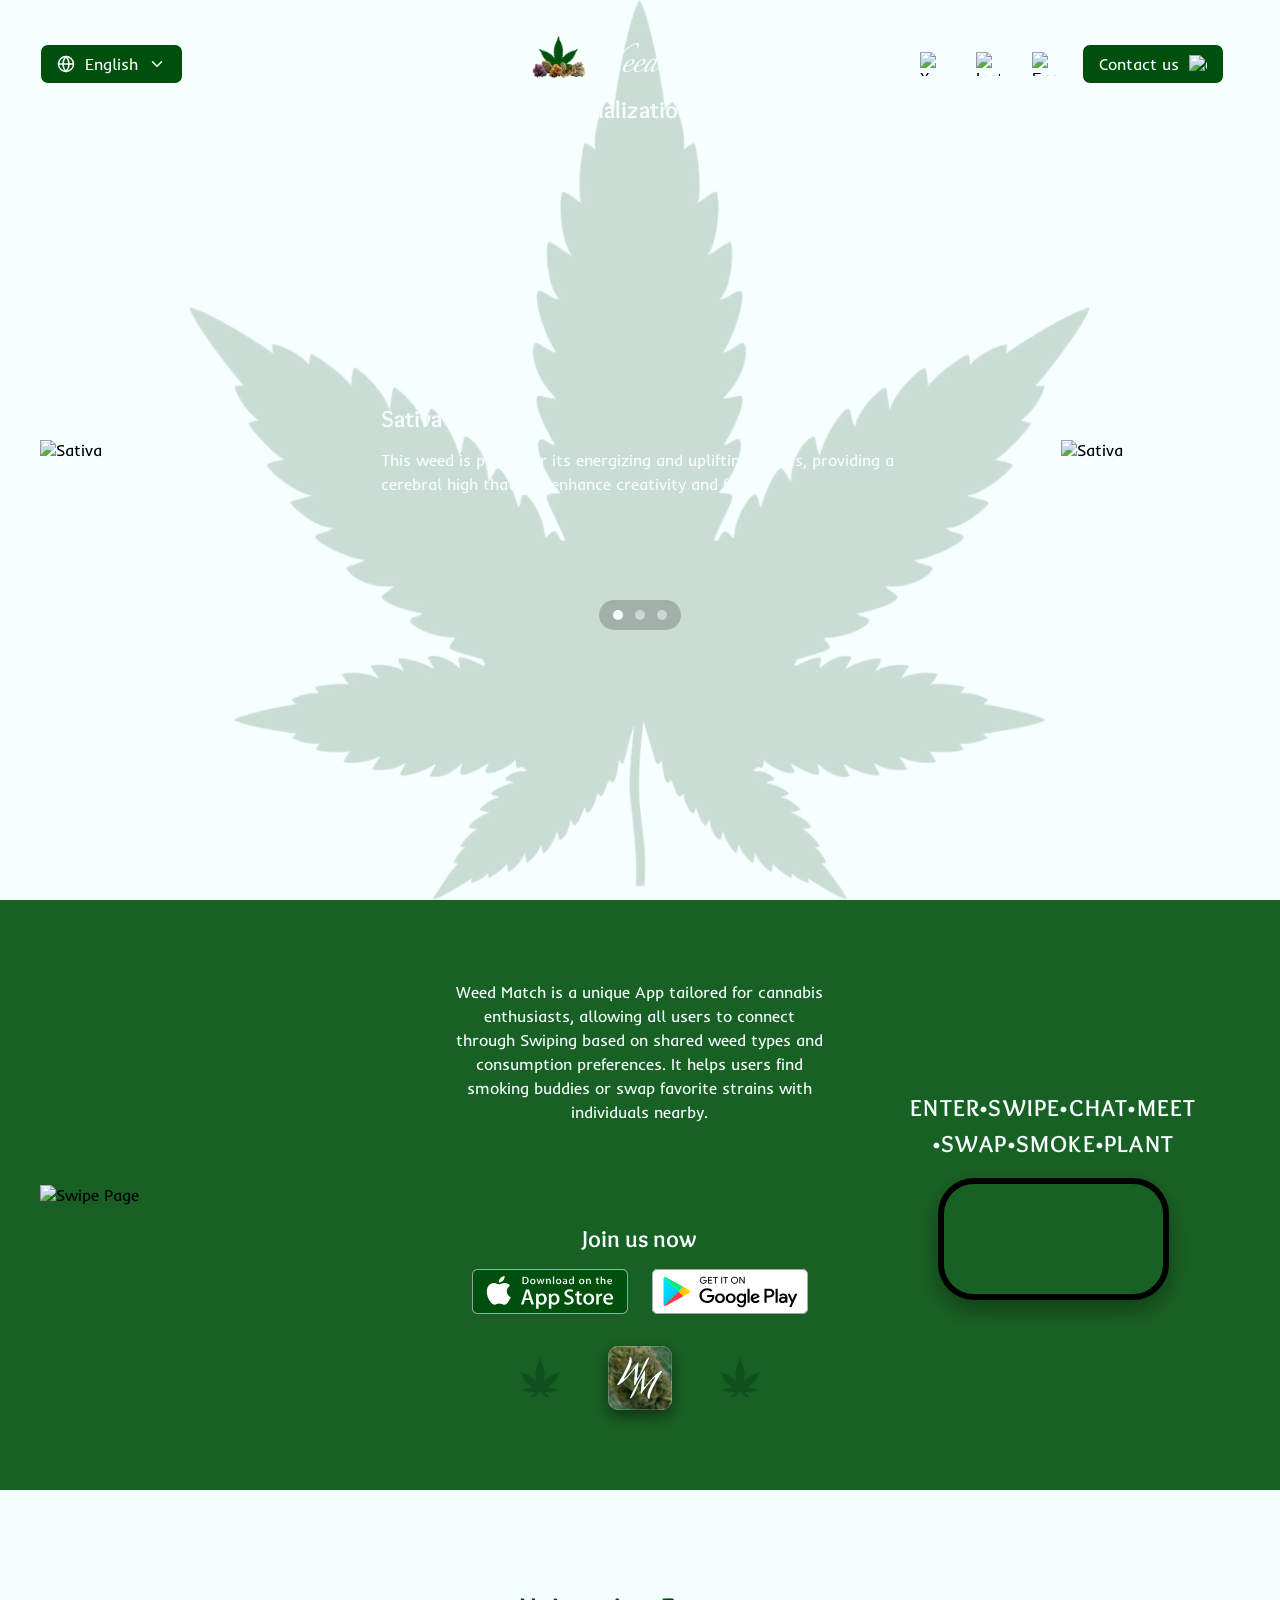
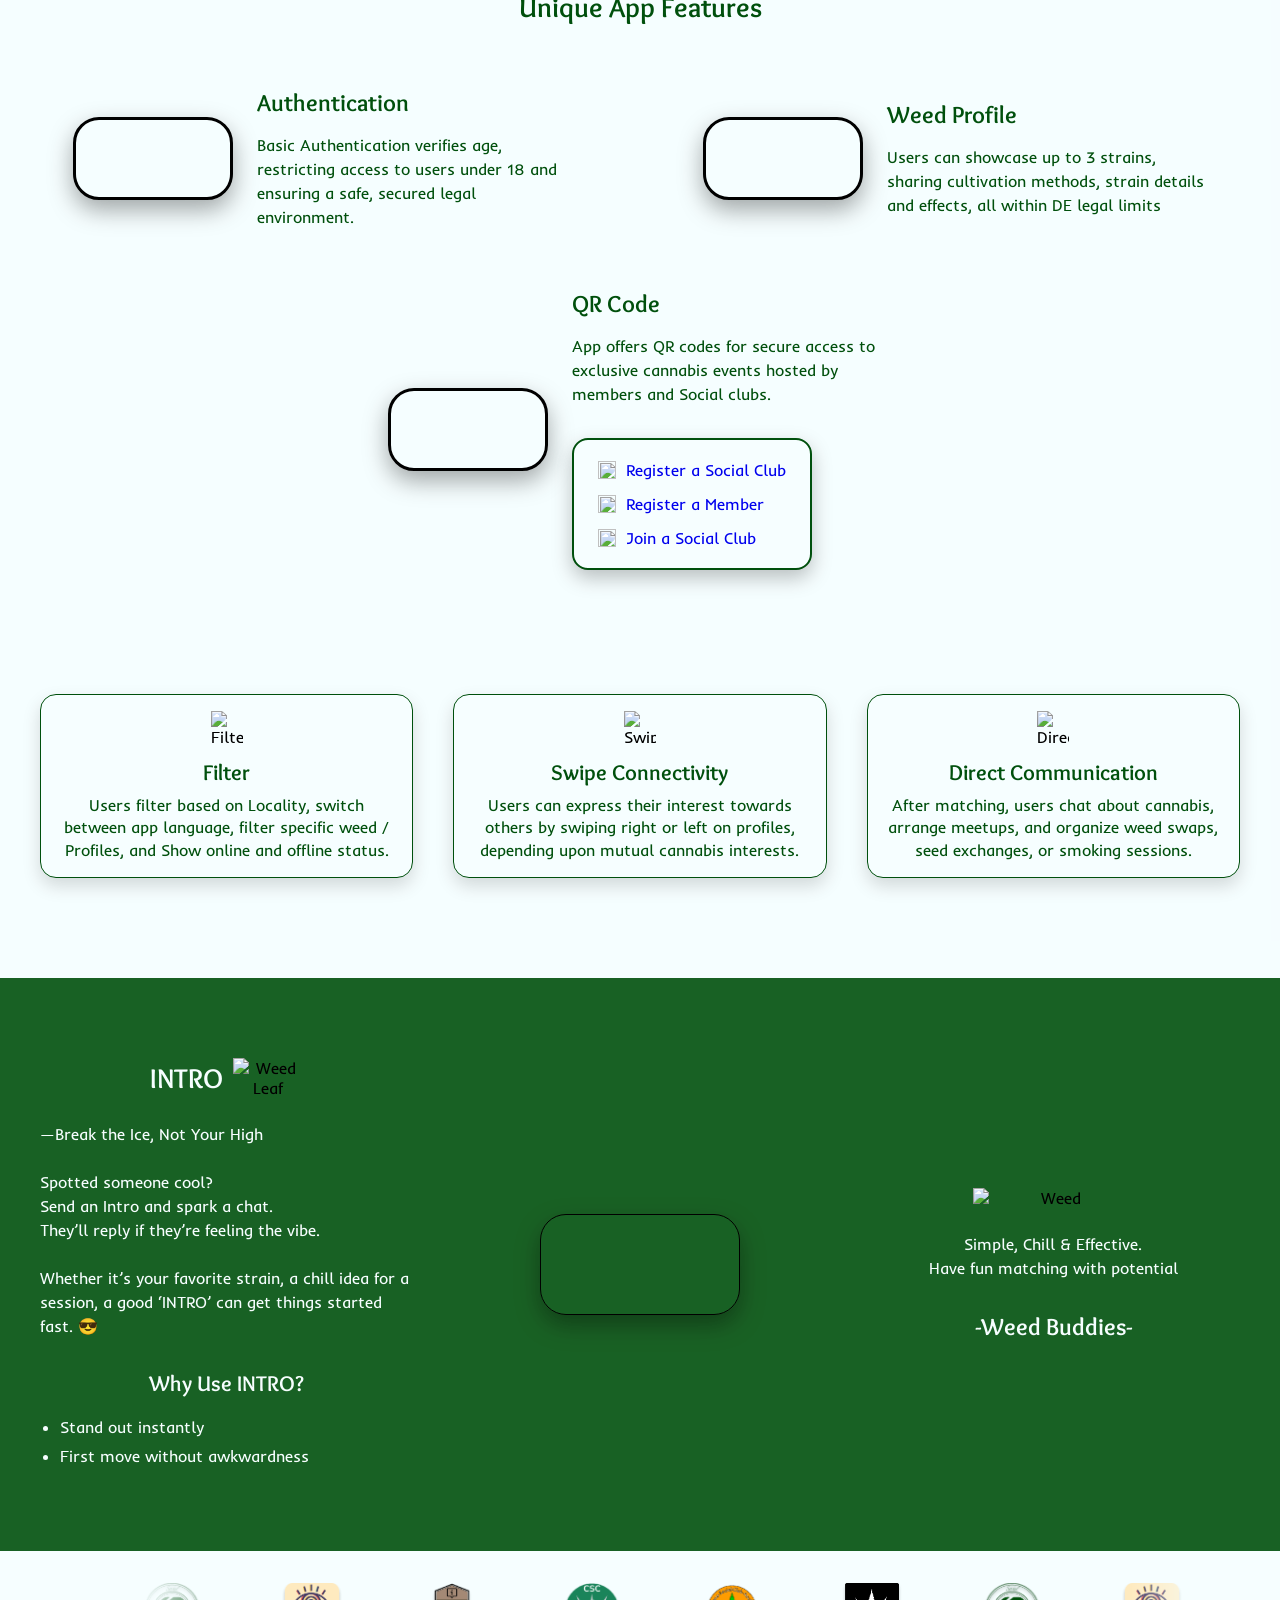
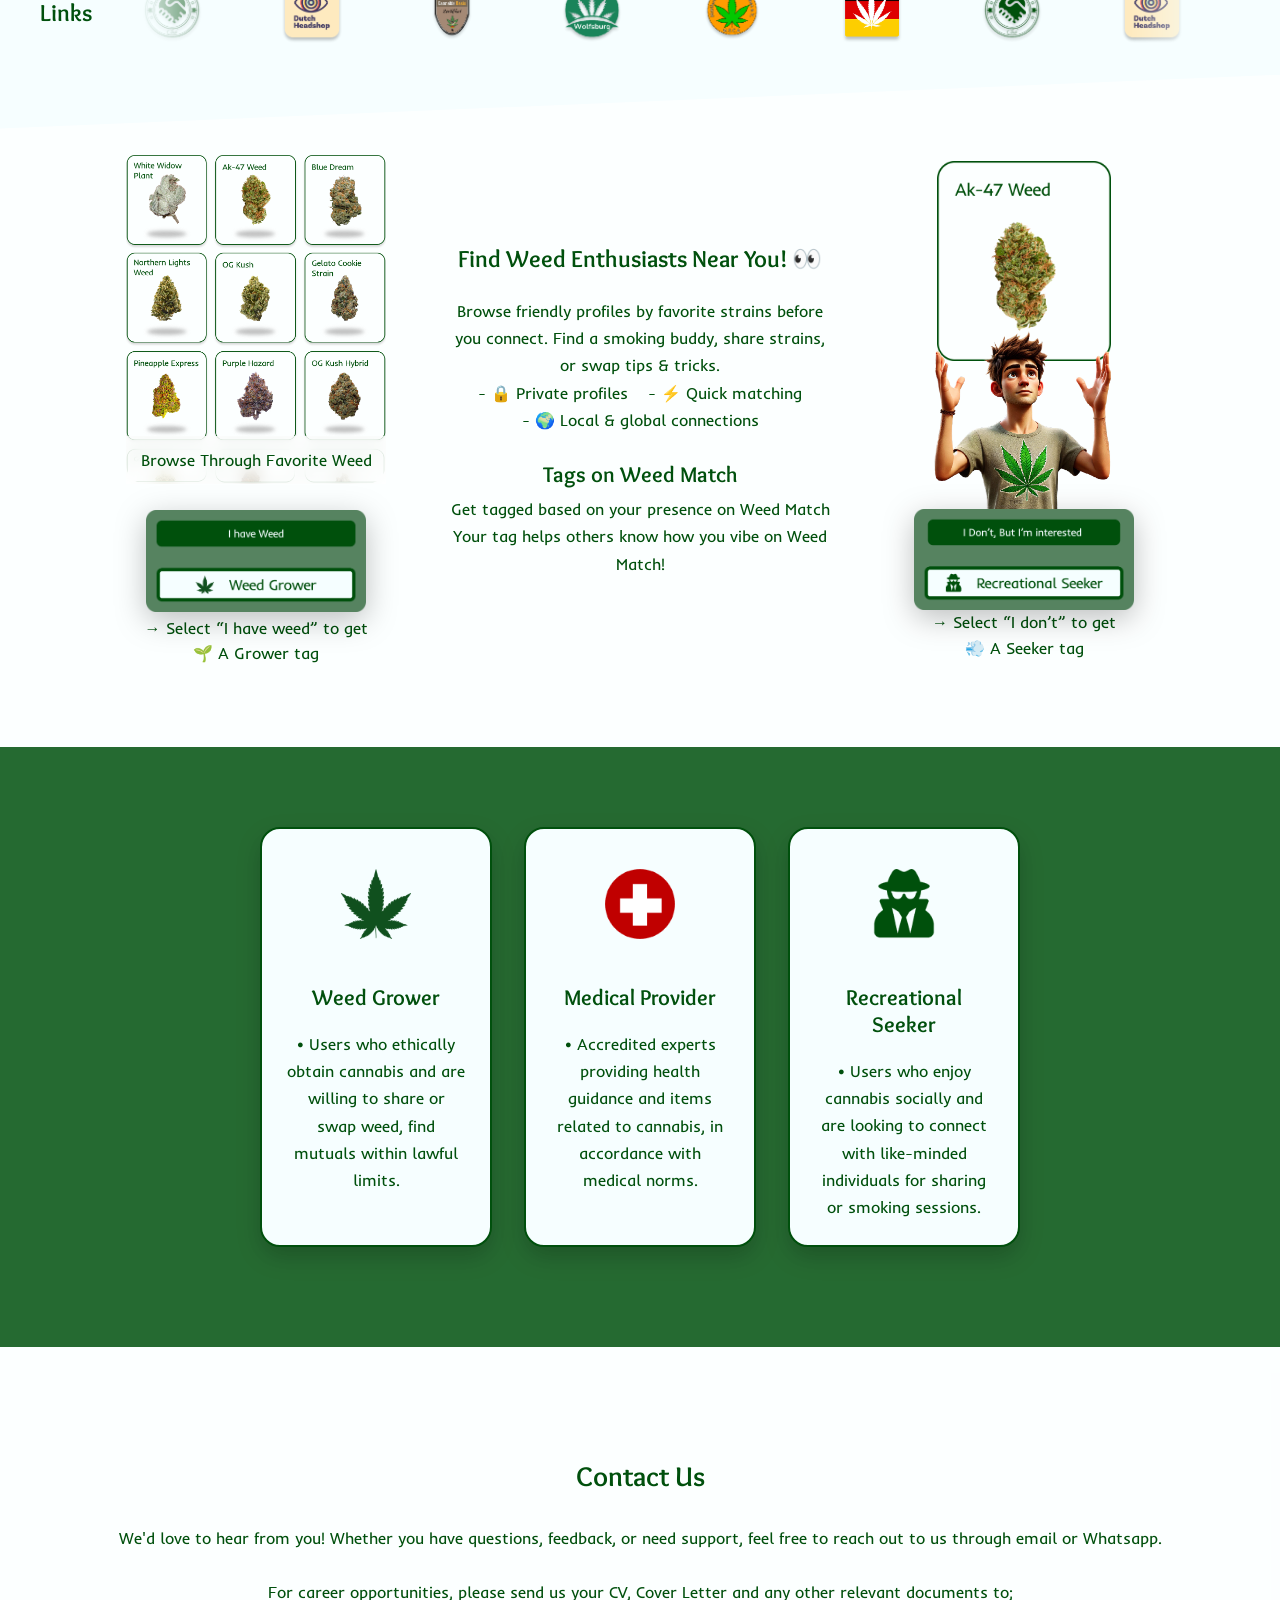
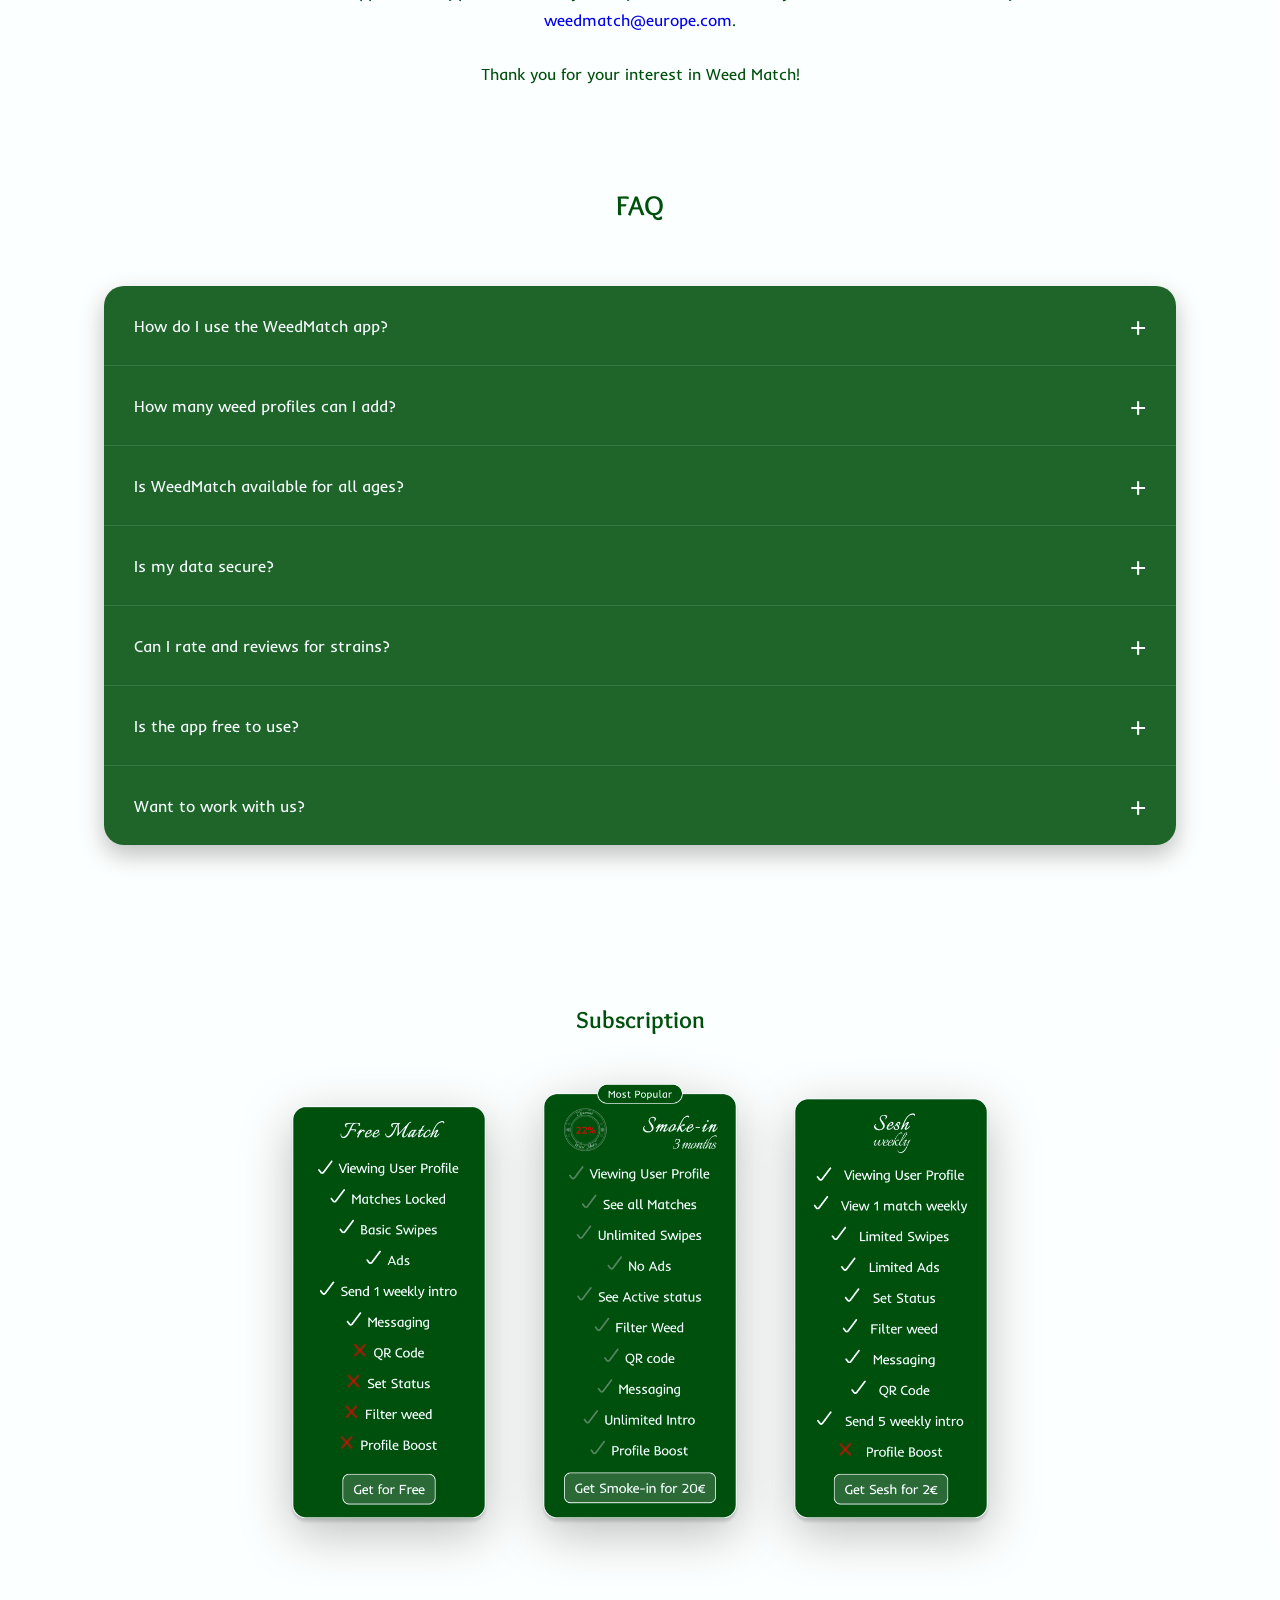
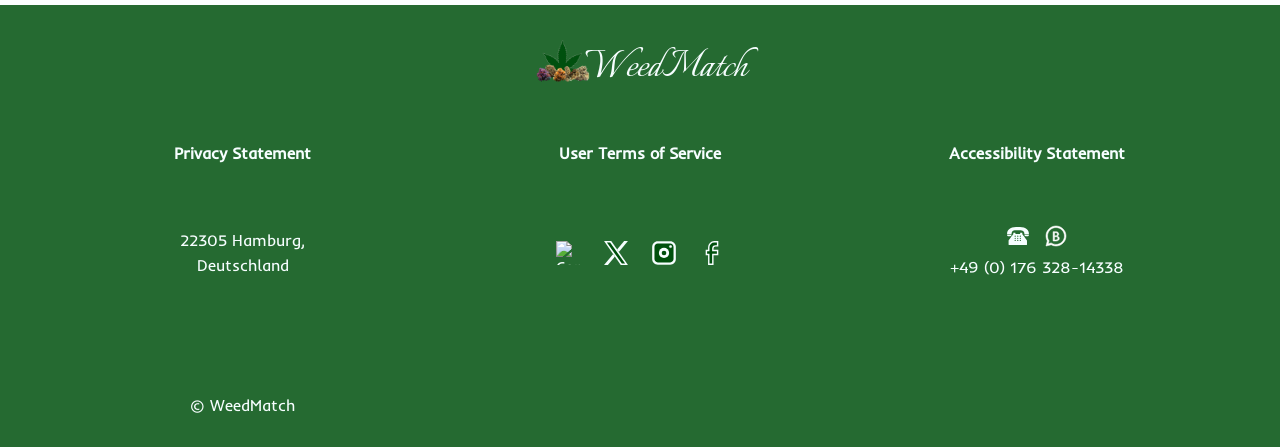
==== commit 5d086713: "Update index.html" ====
--- a/index.html
+++ b/index.html
@@ -1310,39 +1310,38 @@
 
 
 
-            <!-- Accessibility -->
-
-            <div class="footer-column">
-
-                <h3>
-                    Accessibility Statement
-                </h3>
-                
-                <div class="footer-contact">
-                <div class="footer-contact-icons">
-
-                    <img src="assets/icons/phone.svg" alt="Phone">
-
-                    <img src="assets/icons/bwhatsapp.svg" alt="Whatsapp">
-
-                </div>
-
-                <p>
-                    +49 (0) 176 328-14338
-                </p>
-
-
-            </div>
-
-        </div>
-
-        <!-- Copyright -->
-        <div class="footer-copyright">
-
-            © WeedMatch
-
-        </div>
-    </div>
+         <!-- Accessibility -->
+
+<div class="footer-column">
+    <h3>
+        Accessibility Statement
+    </h3>
+
+    <div class="footer-contact">
+
+        <div class="footer-contact-icons">
+            <img src="assets/icons/phone.svg" alt="Phone">
+            <img src="assets/icons/bwhatsapp.svg" alt="Whatsapp">
+
+        </div>
+
+        <p>
+            +49 (0) 176 328-14338
+        </p>
+
+    </div>
+
+</div>
+
+
+<!-- Copyright -->
+
+<div class="footer-copyright">
+
+    © WeedMatch
+    
+    </div>
+            </div>
 
 </footer>
 
--- a/style.css
+++ b/style.css
@@ -1901,8 +1901,15 @@
     width: 100%;
     background: rgba(255, 255, 255, 0.7);
     padding: 80px 0;
-
-}
+    
+    clip-path: polygon(
+        0 8%,
+        100% 0,
+        100% 100%,
+        0 100%
+    );
+}
+
 
 .enthusiasts-container {
     width: 90%;
@@ -1913,8 +1920,11 @@
     display: grid;
     grid-template-columns: 1fr 1fr 1fr;
     align-items: center;
-
-}
+    
+    position: relative;
+    z-index: 1;
+}
+
 
 
 /* COLUMN 1 */
@@ -2194,37 +2204,8 @@
 .tags-section {
 
     width: 100%;
-
     background: rgba(0,80,13,0.85);
-
     padding: 80px 0 100px;
-    position: relative;
-    overflow: hidden;
-
-}
-
-.tags-section::after {
-
-    content: "";
-
-    position: absolute;
-
-    bottom: -1px;
-
-    left: 0;
-
-    width: 100%;
-
-    height: 80px;
-
-    background: #F6FEFF;
-
-    clip-path: polygon(
-        100% 0,
-        100% 100%,
-        0 100%
-    );
-
 }
 
 
@@ -2488,7 +2469,8 @@
 
     font-size: 28px;
     color: #00500D;
-    margin-bottom: 0px;
+    margin-bottom: 32px;
+    margin-top: 32px;
 }
 
 .contact-content p {
@@ -2518,7 +2500,7 @@
 
     width: 100%;
     margin-top: 64px;
-    background: rgba(0,80,13,0.9);
+    background: rgba(0,80,13,0.88);
     border-radius: 20px;
 
     overflow: hidden;
@@ -2653,7 +2635,7 @@
     justify-content: center;
     align-items: center;
 
-    gap: clamp(0px, 1vw, 80px);
+    gap: clamp(10px, 4vw, 80px);
 }
 
 .subscription-desktop img {
@@ -2737,7 +2719,7 @@
 
 
 
-@media (max-width:500px) {
+@media (max-width:700px) {
 
     .subscription-desktop {
         display: none;
@@ -2855,6 +2837,16 @@
 
 }
 
+.footer-column > p,
+.footer-contact,
+.footer-social-icons {
+
+    margin-top: 32px;
+    height: 52px;
+    display: flex;
+    align-items: center;
+}
+
 .footer-column h3 {
     font-family: 'Inder', sans-serif;
 
@@ -2903,7 +2895,8 @@
     display:flex;
     flex-direction:column;
     align-items:center;
-    gap:16px;
+    gap:8px;
+    justify-content: center;
 }
 
 
@@ -2928,10 +2921,14 @@
 /* COPYRIGHT */
 
 .footer-copyright {
-    text-align:center;
+    width: 100%;
+    display: flex;
+    justify-content: center !important;;
+    align-items: center !important;
+
     margin-top:32px;
+
     font-family:'Inder',sans-serif;
-
     font-size:16px;
 }
 
@@ -2941,11 +2938,17 @@
     transition: transform 0.3s ease, opacity 0.3s ease;
 }
 
-.footer-social-icons img:hover,
-{
+.footer-social-icons img:hover {
 
     transform: scale(1.15);
     opacity: 0.8;
+
+}
+
+.footer-copyright {
+    position: relative;
+    left: 50%;
+    transform: translateX(-50%);
 }
 
 
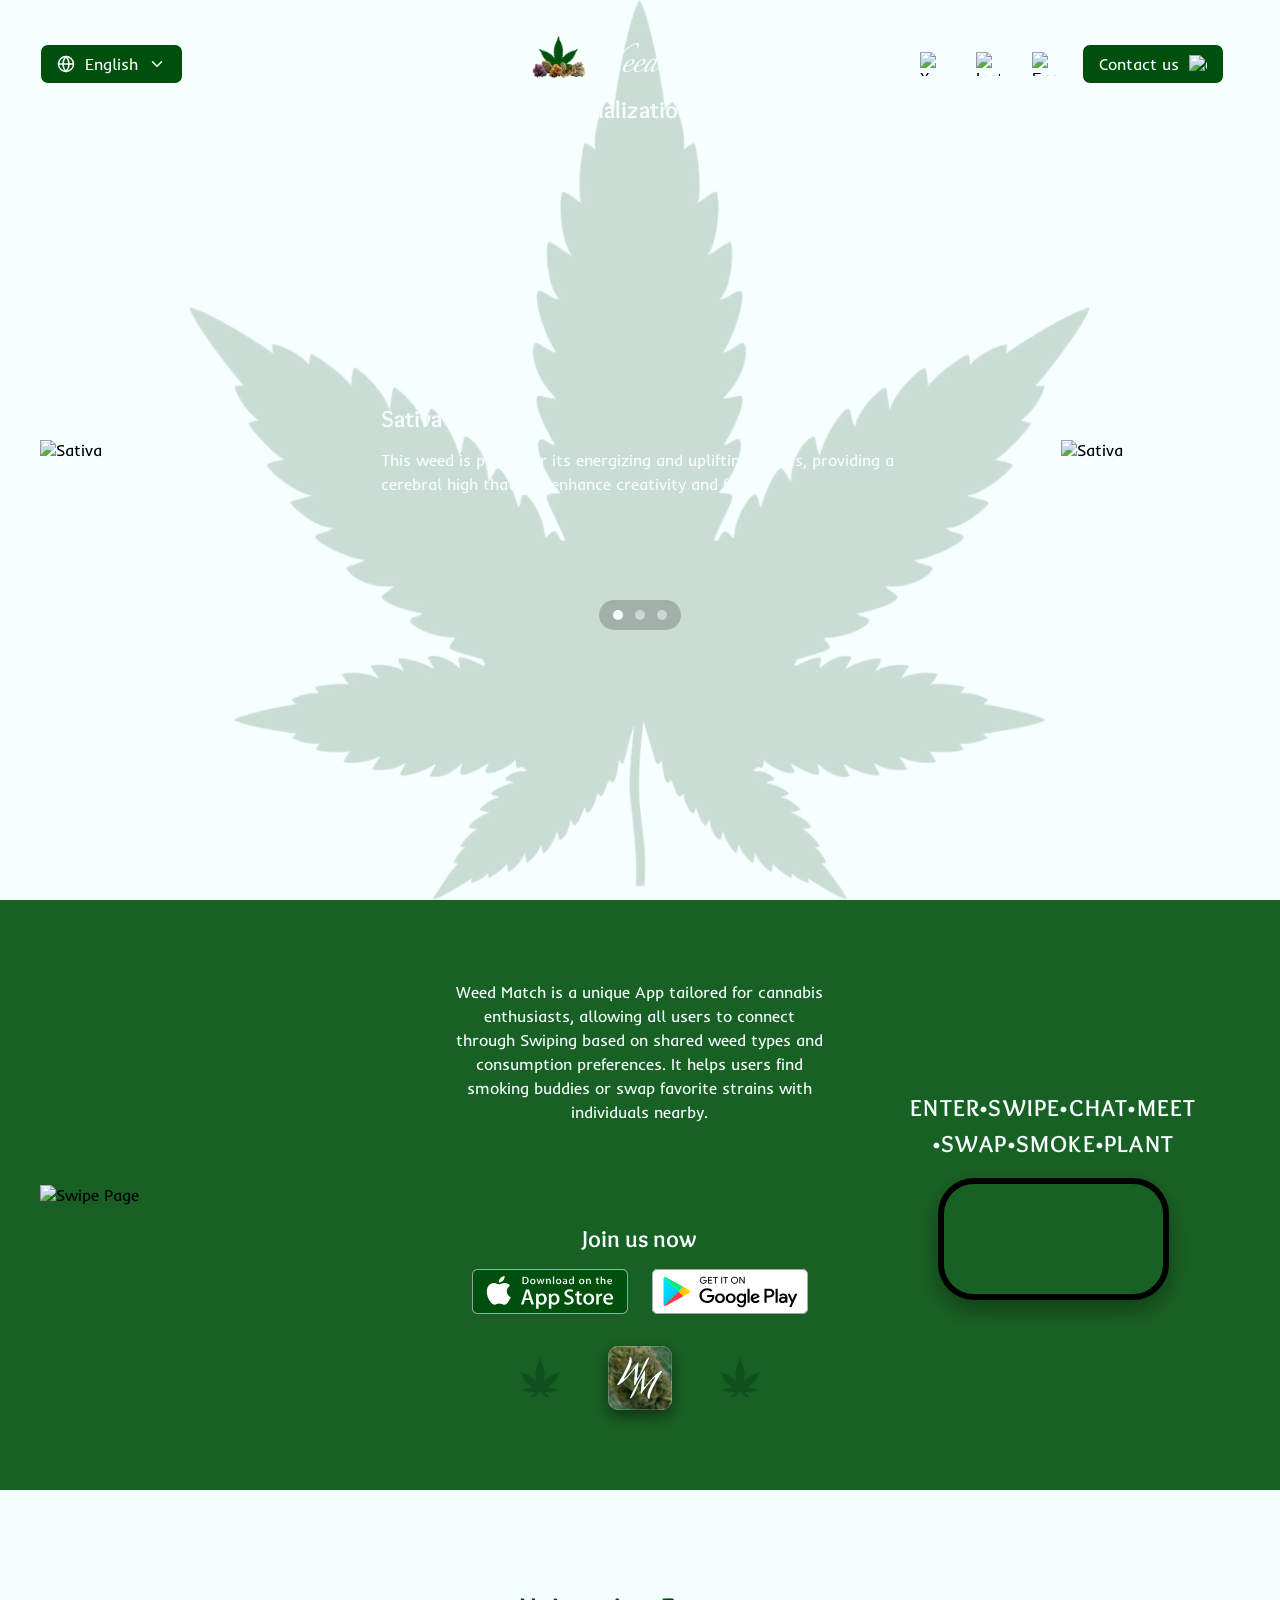
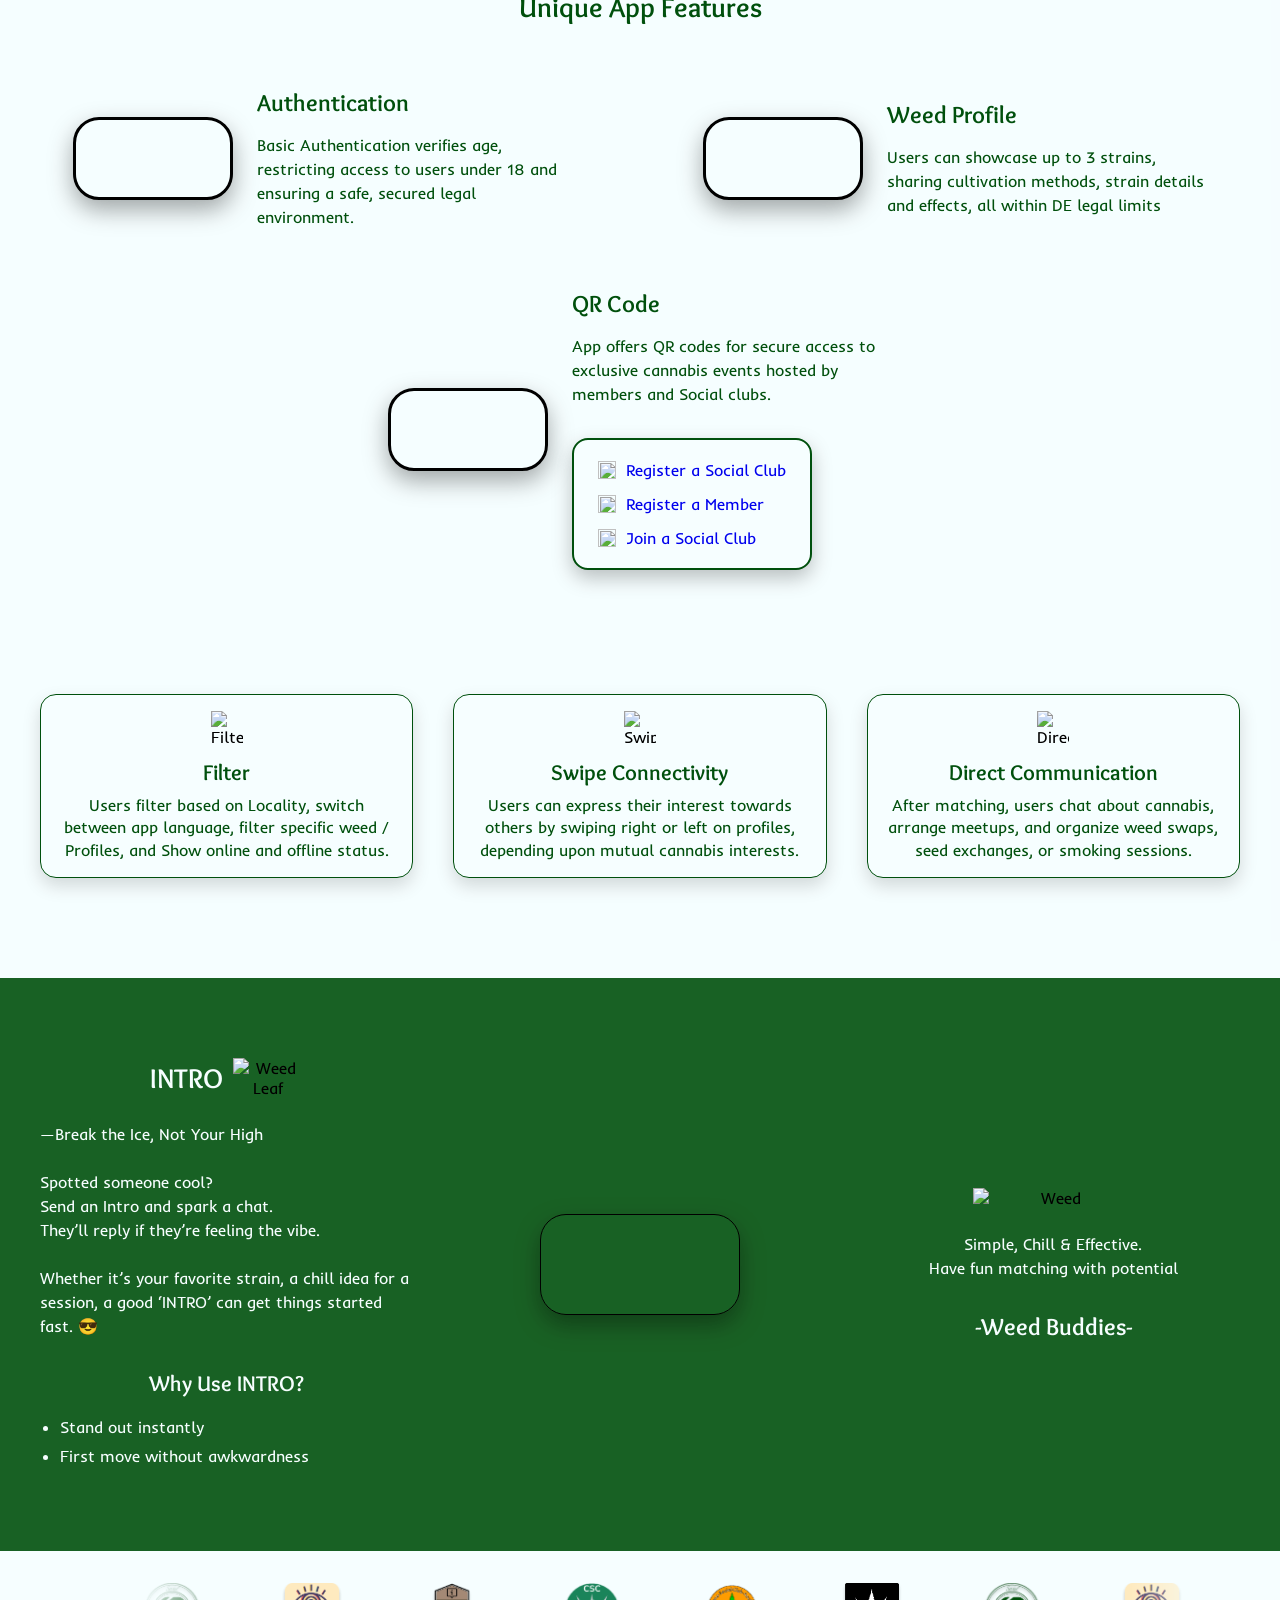
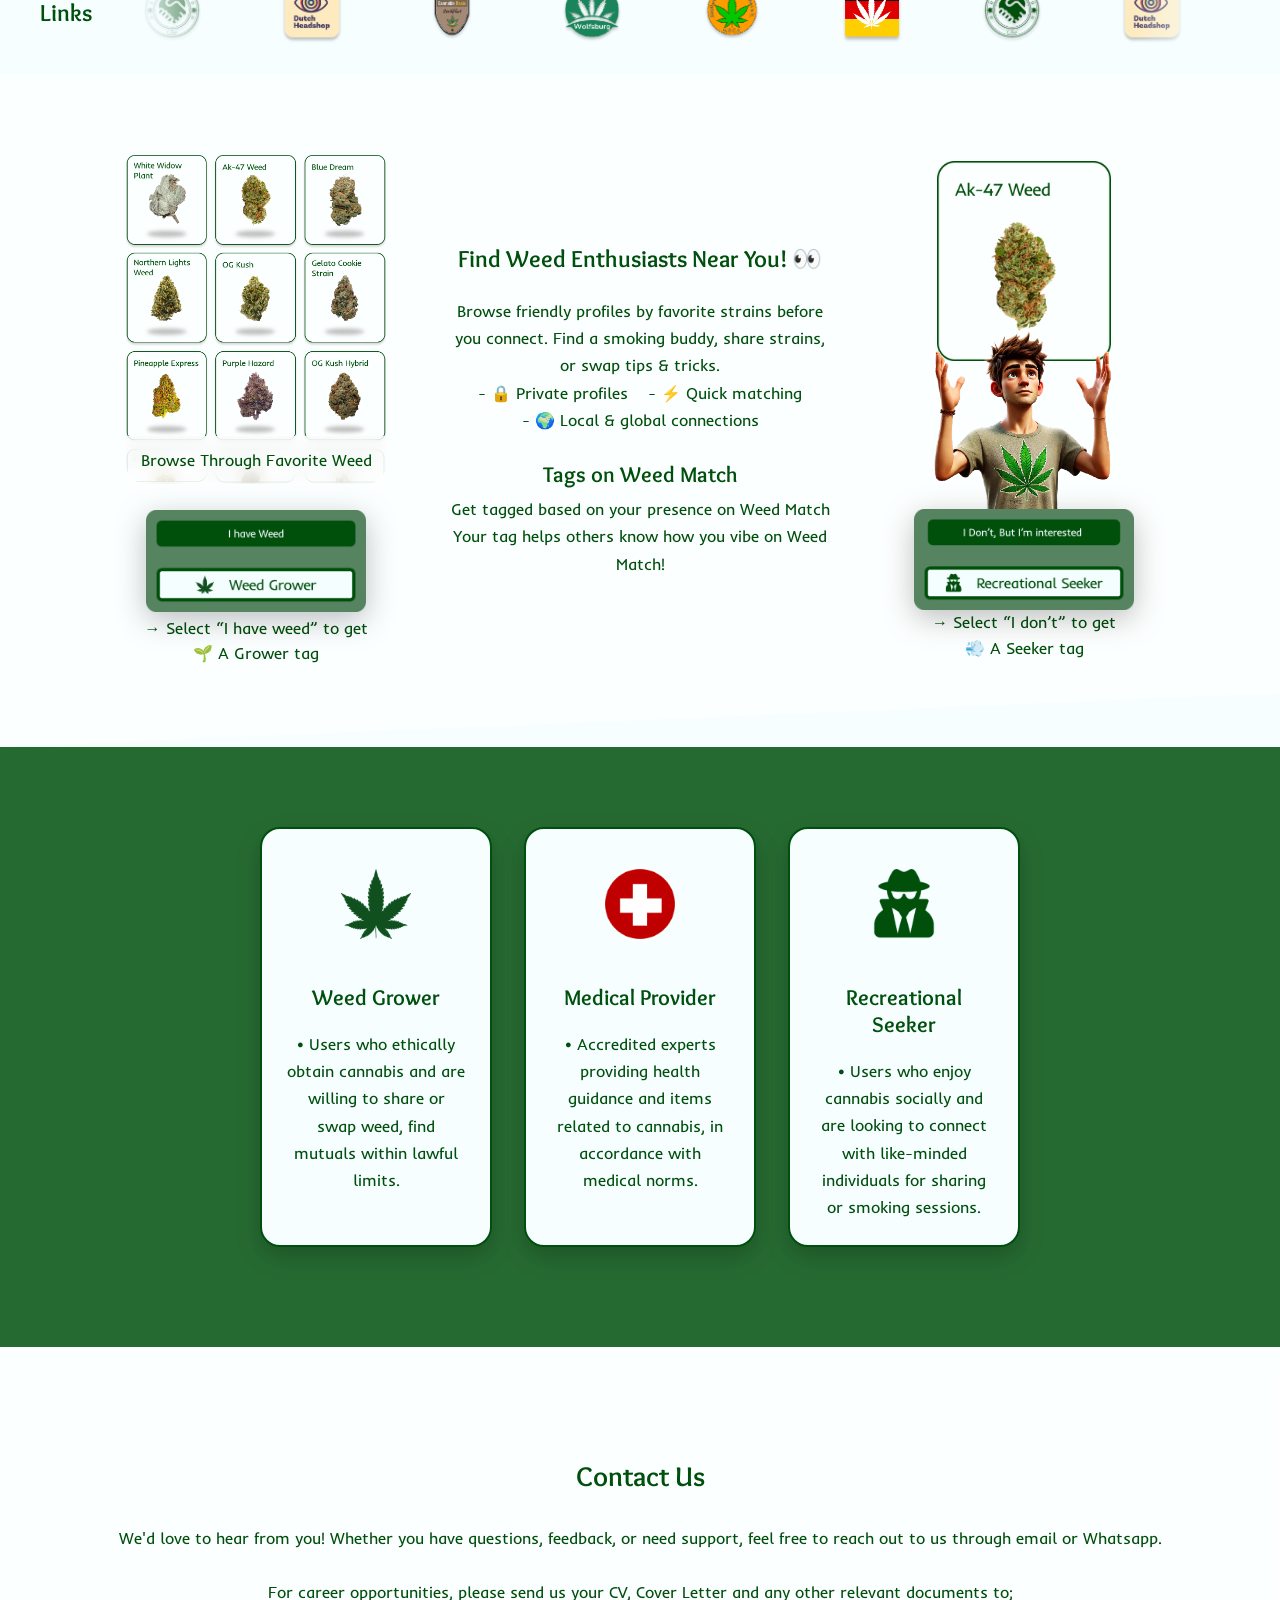
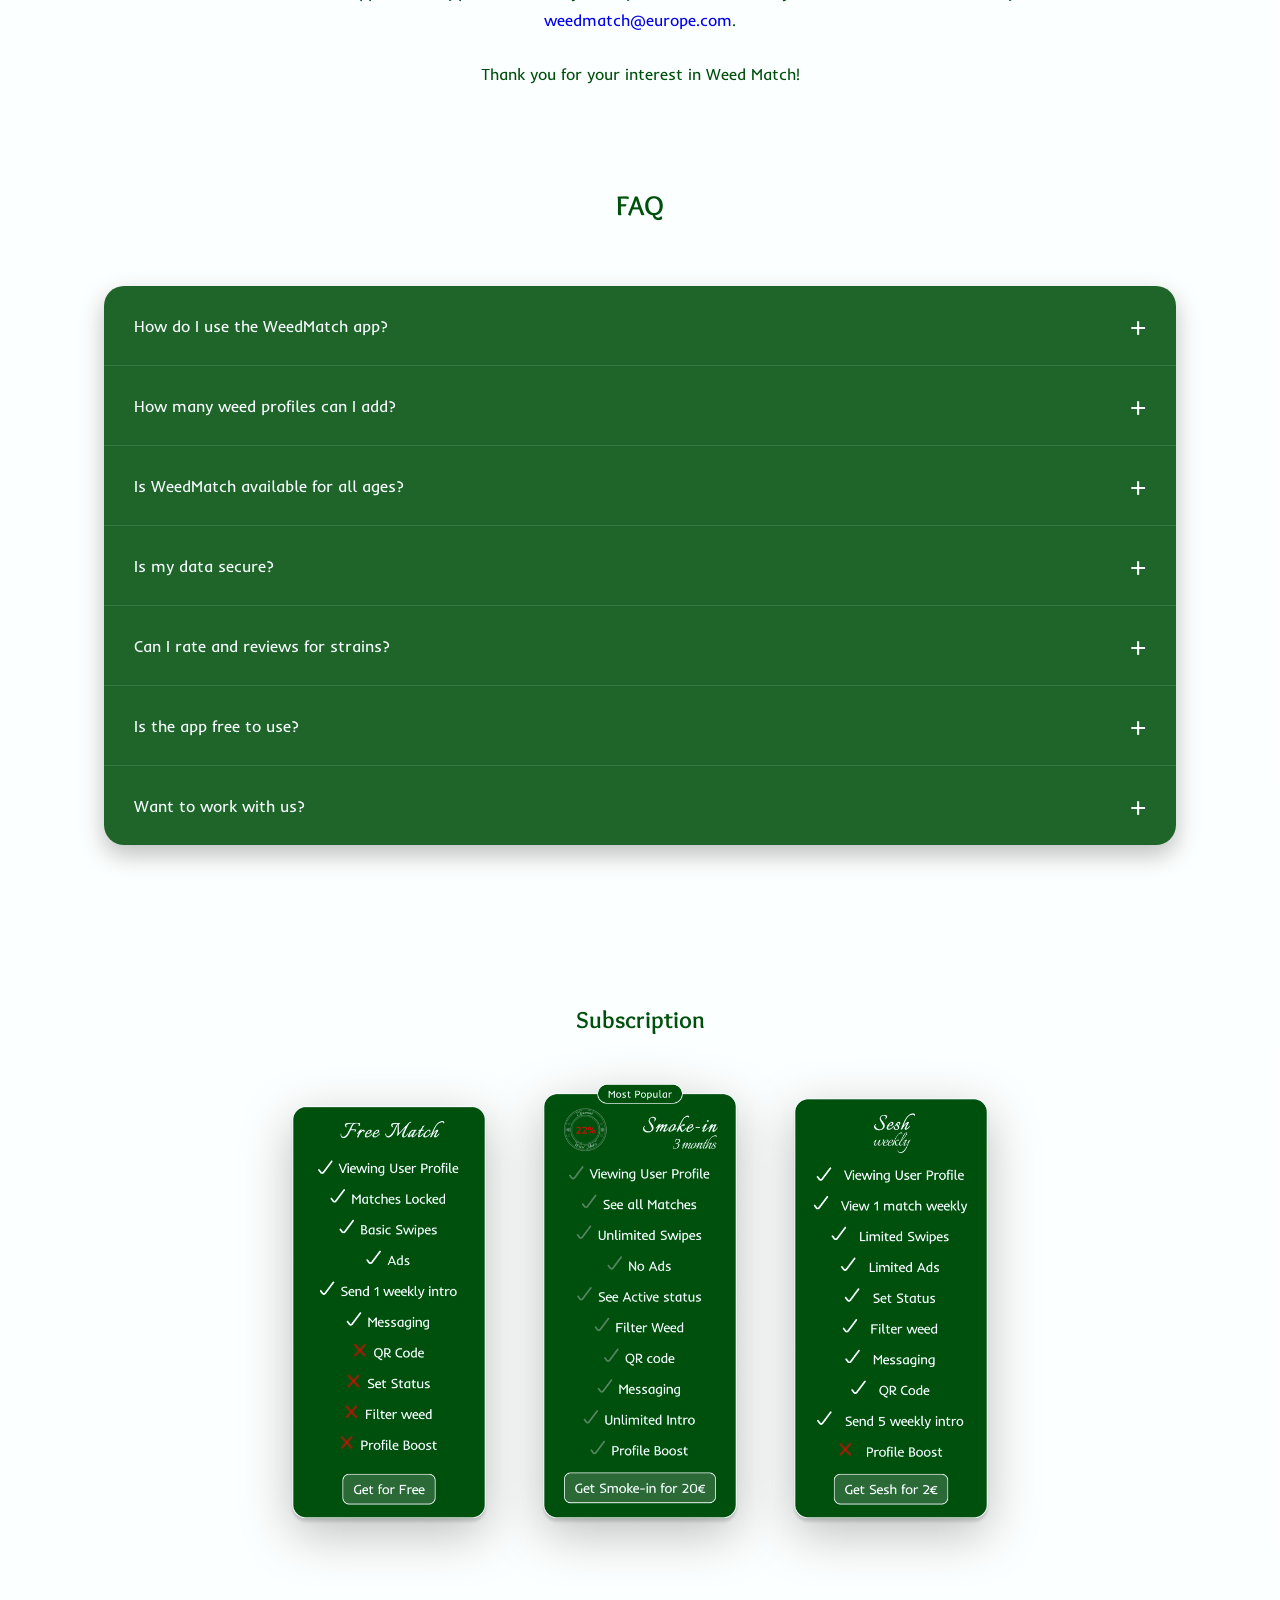
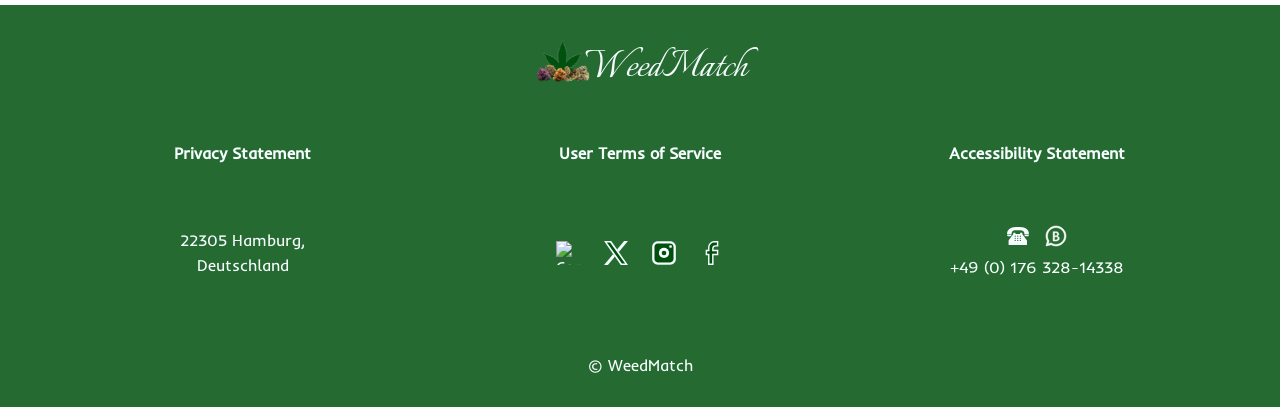
==== commit 576975e2: "Fix footer structure in index.html" ====
--- a/index.html
+++ b/index.html
@@ -1332,7 +1332,8 @@
     </div>
 
 </div>
-
+            
+</div>
 
 <!-- Copyright -->
 
--- a/style.css
+++ b/style.css
@@ -1899,15 +1899,16 @@
 .enthusiasts-section {
 
     width: 100%;
-    background: rgba(255, 255, 255, 0.7);
+    background: rgba(255,255,255,0.7);
     padding: 80px 0;
-    
+
     clip-path: polygon(
-        0 8%,
+        0 0,
         100% 0,
-        100% 100%,
+        100% 92%,
         0 100%
     );
+
 }
 
 
@@ -2927,6 +2928,7 @@
     align-items: center !important;
 
     margin-top:32px;
+    text-align: center;
 
     font-family:'Inder',sans-serif;
     font-size:16px;
@@ -2943,12 +2945,6 @@
     transform: scale(1.15);
     opacity: 0.8;
 
-}
-
-.footer-copyright {
-    position: relative;
-    left: 50%;
-    transform: translateX(-50%);
 }
 
 
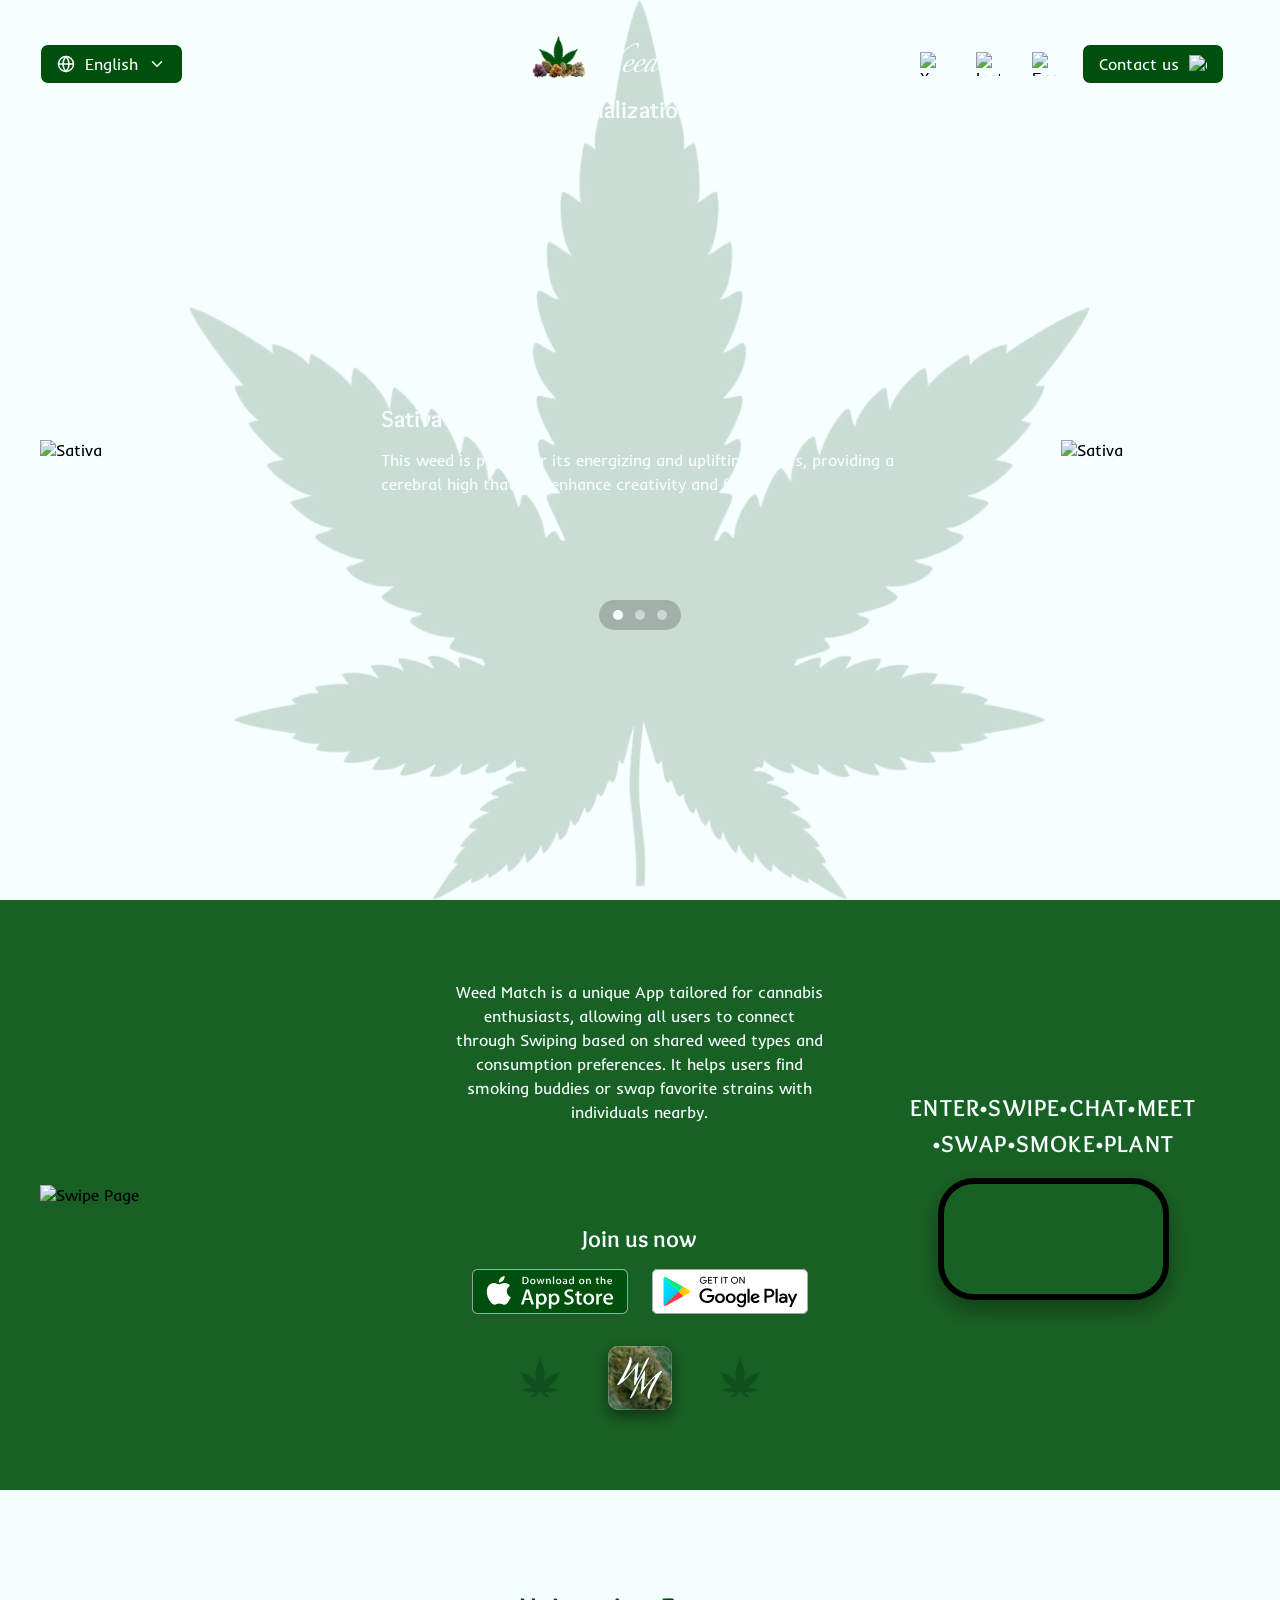
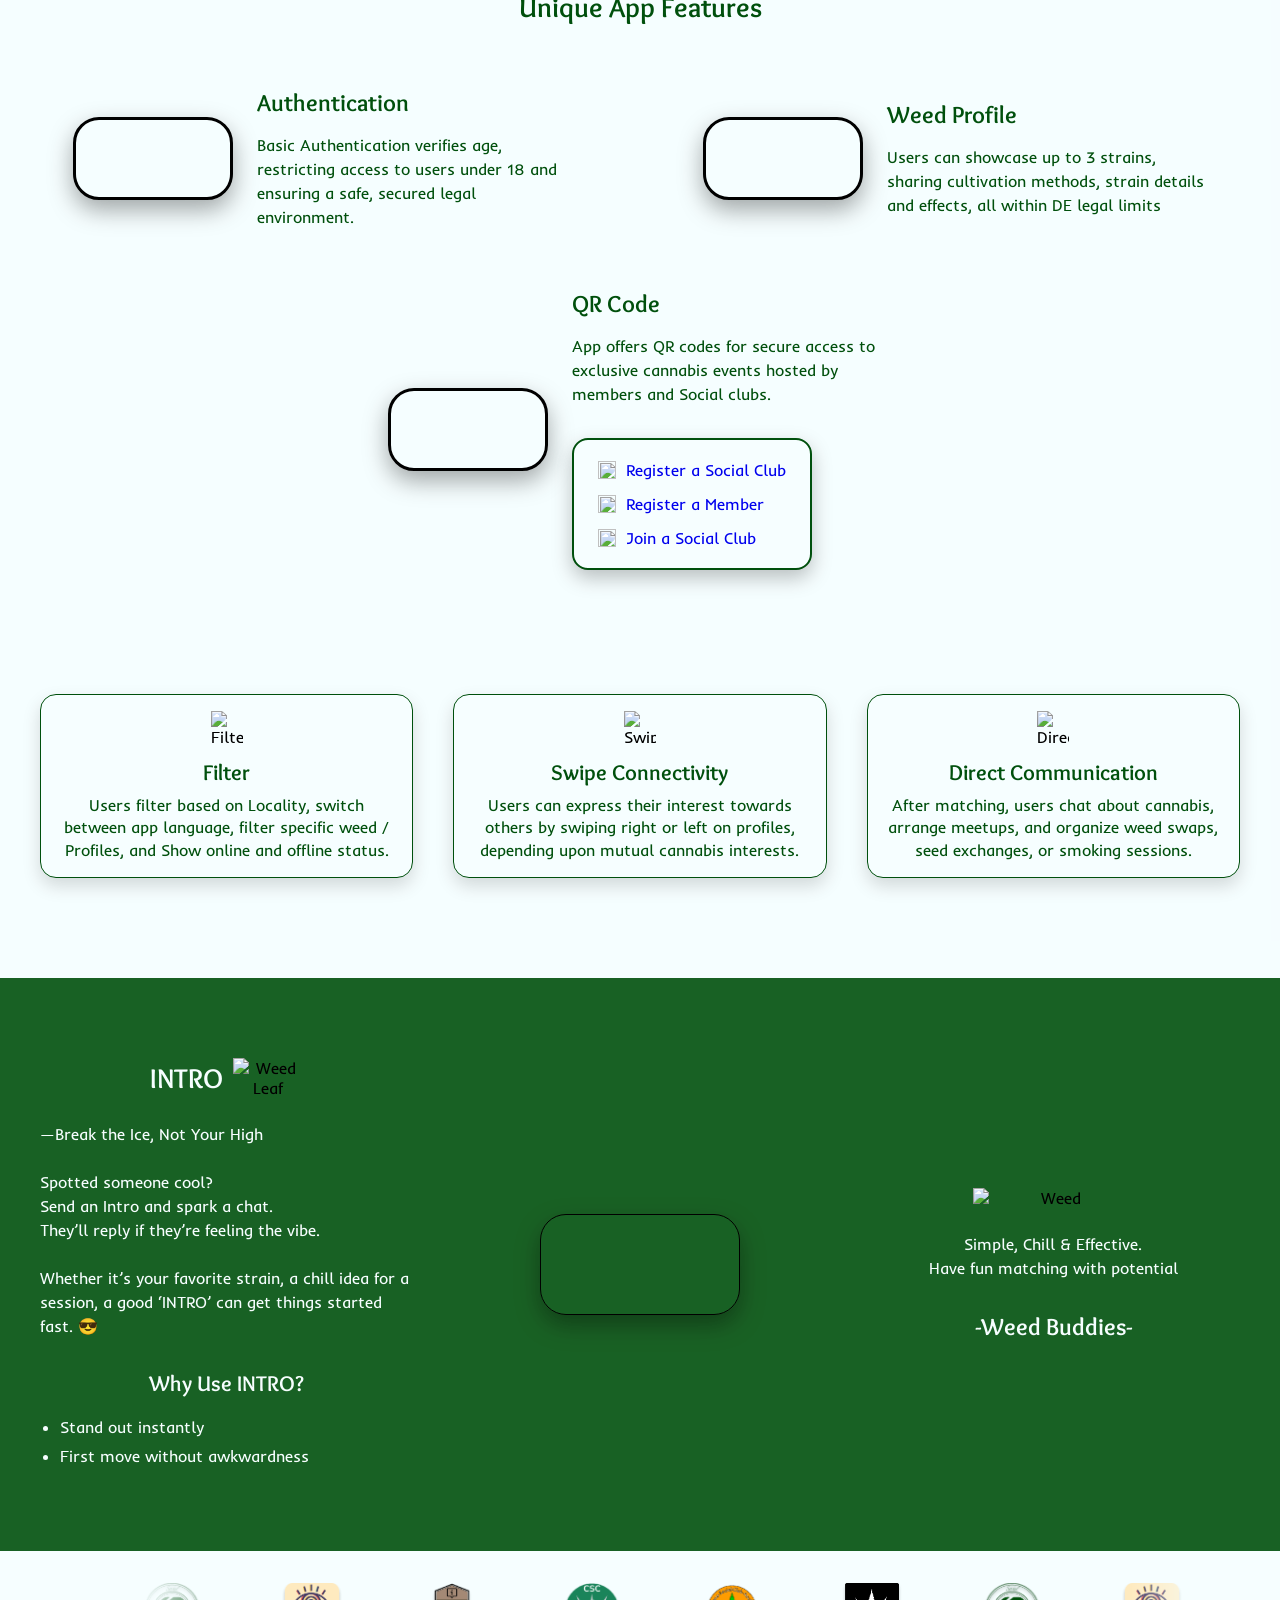
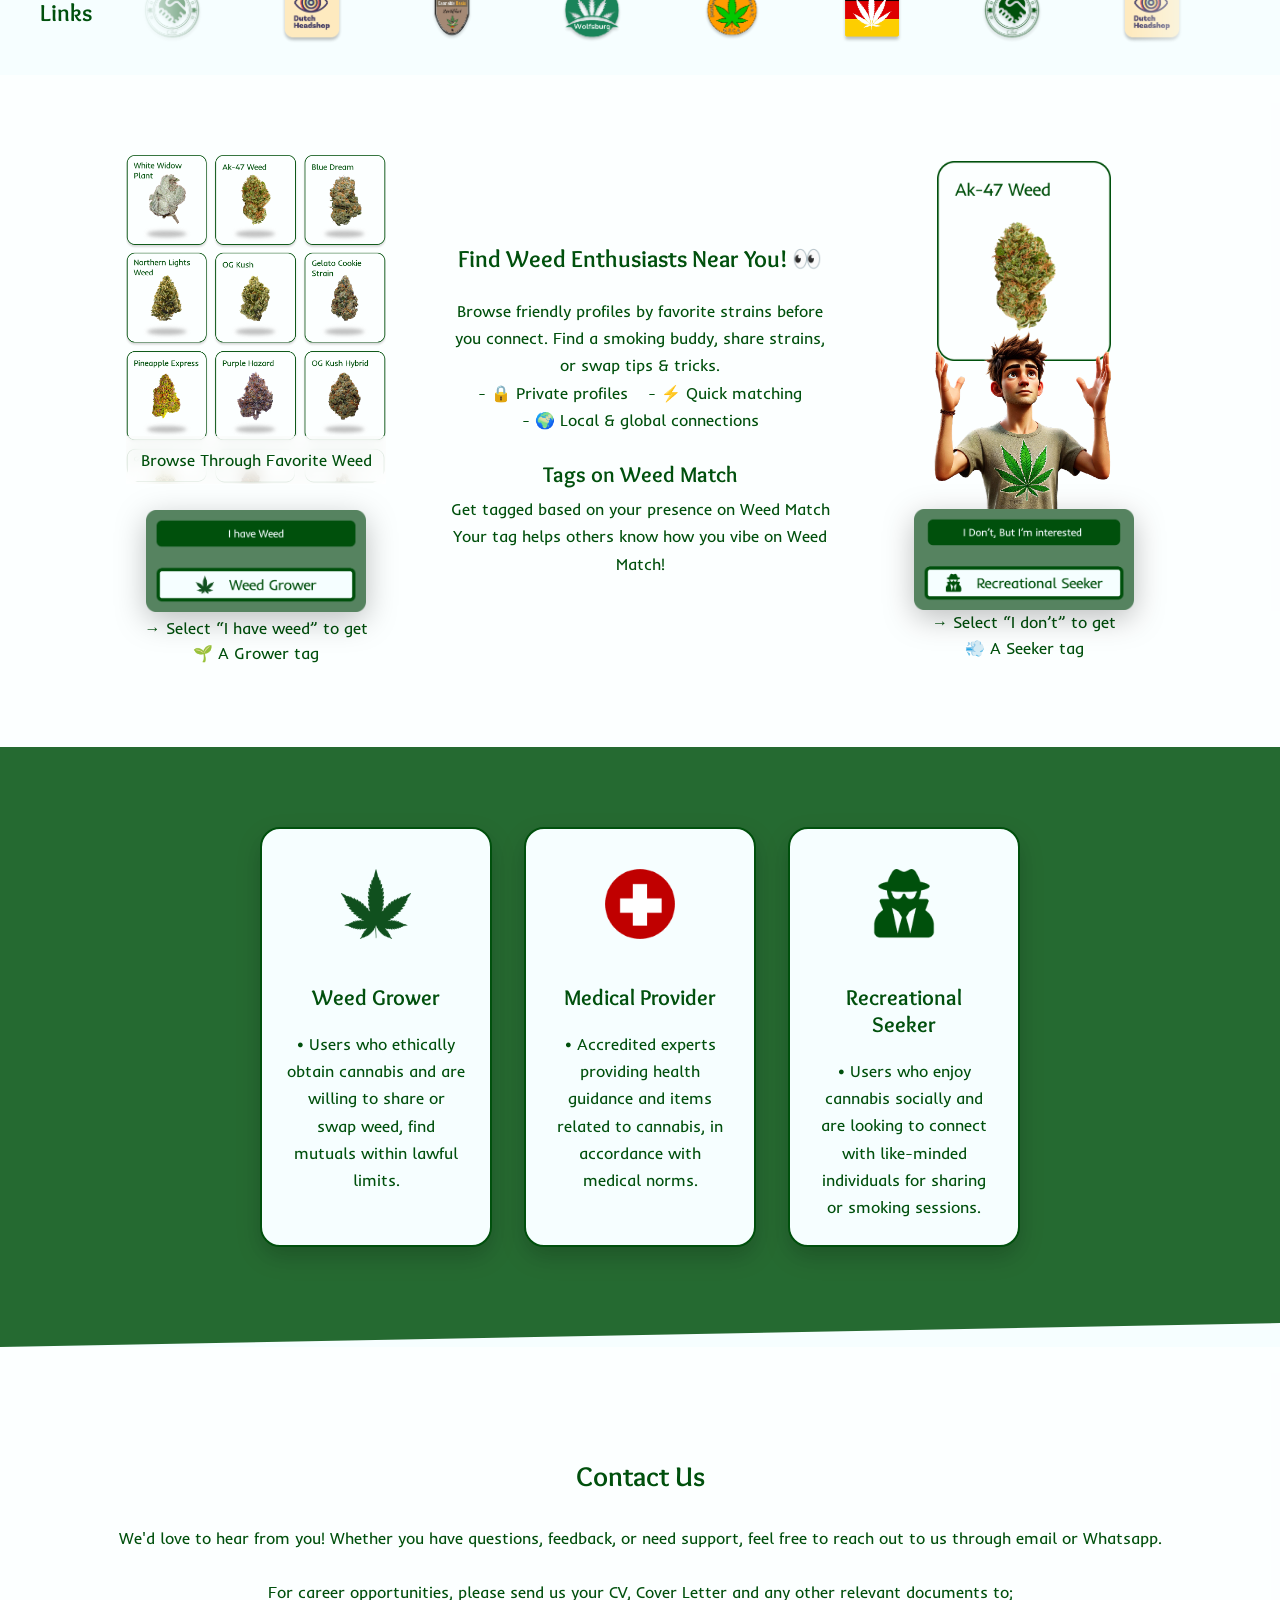
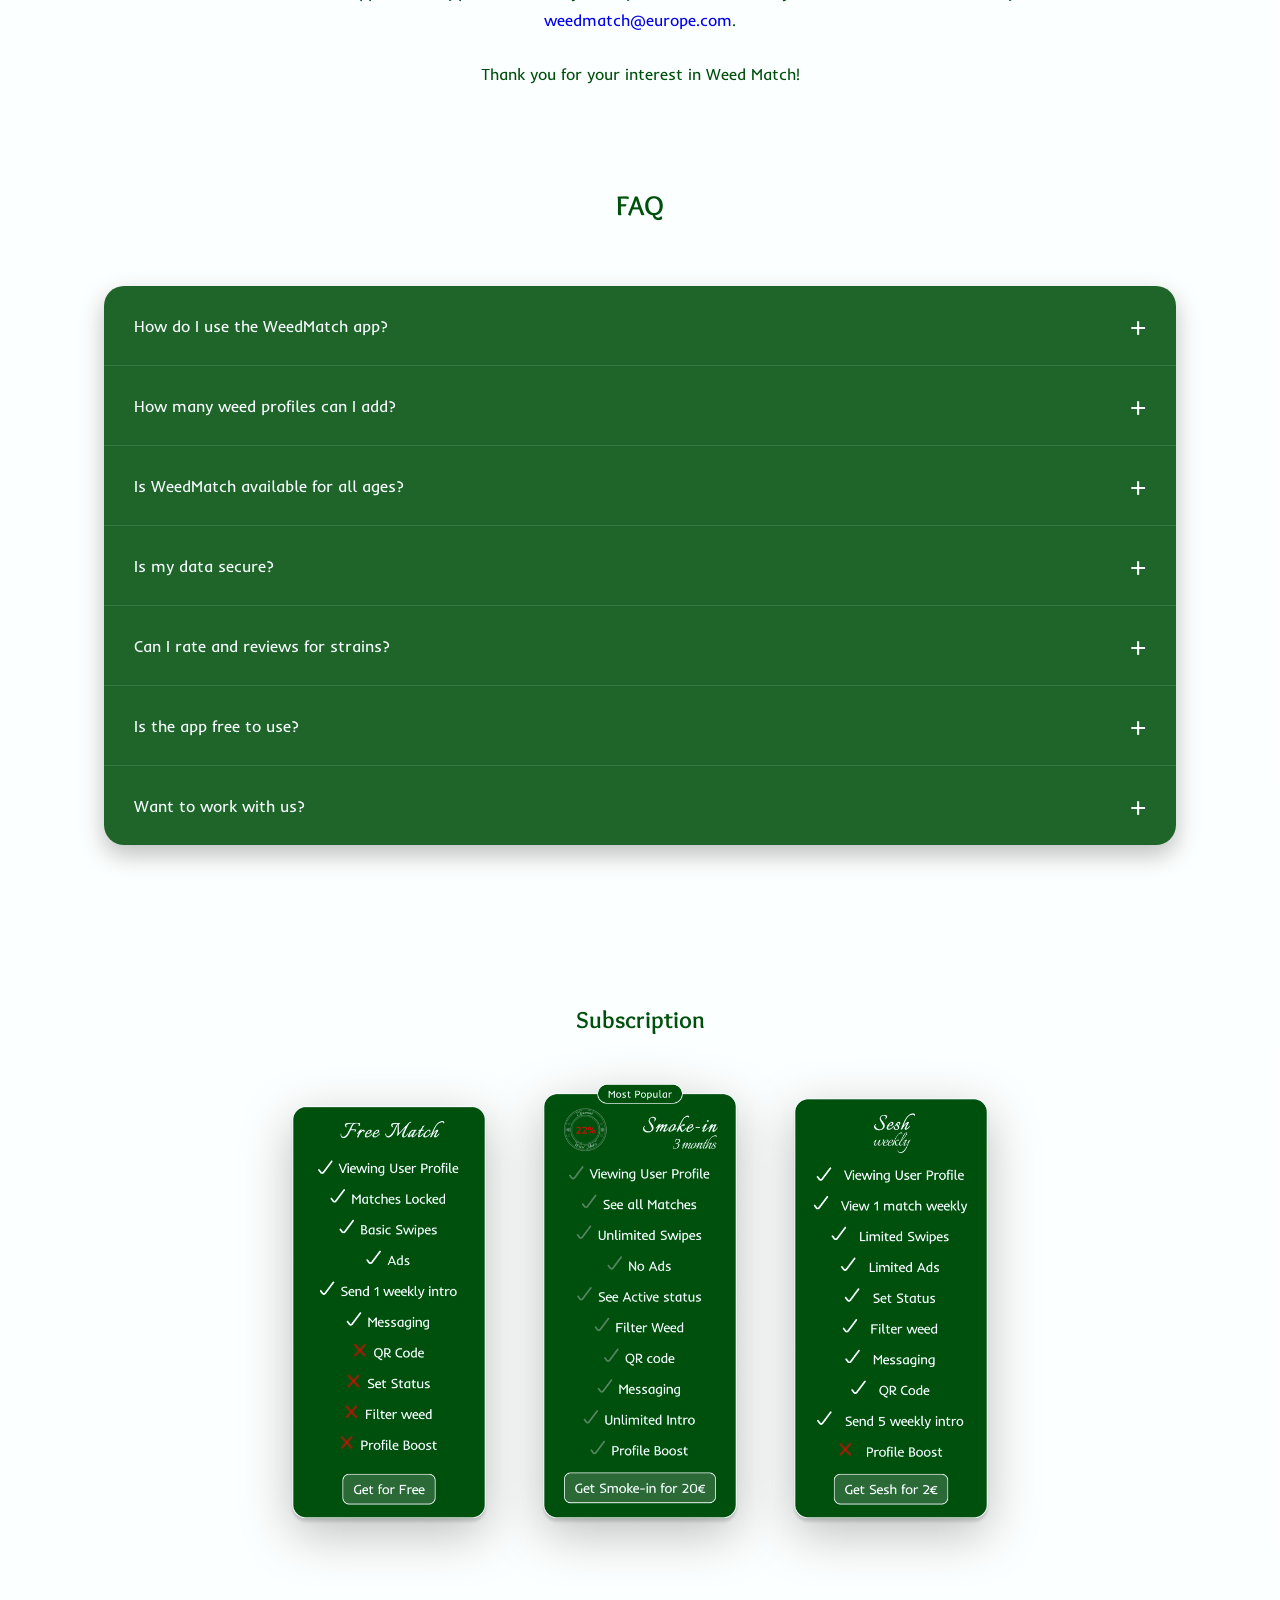
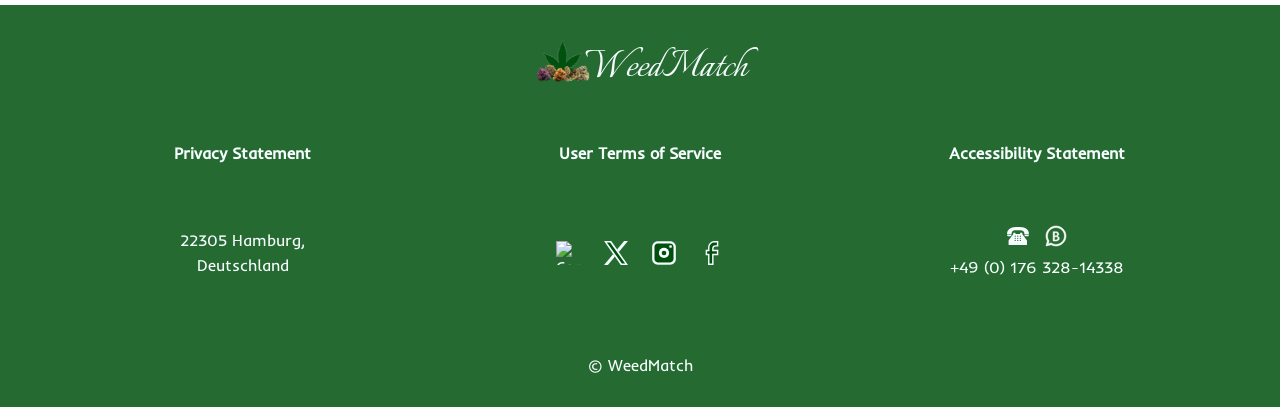
==== commit c2b0da7d: "Update footer address paragraph with class" ====
--- a/index.html
+++ b/index.html
@@ -1281,10 +1281,10 @@
                     Privacy Statement
                 </h3>
 
-                <p>
-                    22305 Hamburg,<br>
-                    Deutschland
-                </p>
+                <p class="footer-address">
+                 22305 Hamburg,<br>
+                 Deutschland
+               </p>
 
             </div>
 
--- a/style.css
+++ b/style.css
@@ -1901,14 +1901,6 @@
     width: 100%;
     background: rgba(255,255,255,0.7);
     padding: 80px 0;
-
-    clip-path: polygon(
-        0 0,
-        100% 0,
-        100% 92%,
-        0 100%
-    );
-
 }
 
 
@@ -2207,6 +2199,13 @@
     width: 100%;
     background: rgba(0,80,13,0.85);
     padding: 80px 0 100px;
+
+    clip-path: polygon(
+        0 0,
+        100% 0,
+        100% 96%,
+        0 100%
+    );
 }
 
 
@@ -2680,8 +2679,8 @@
 
 .subscription-arrow {
 
-    width: 32px;
-    height: 32px;
+    width: 38px;
+    height: 38px;
     border: none;
 
     background: transparent;
@@ -2952,59 +2951,99 @@
 
 @media (max-width:850px) {
 
+    .footer-container {
+        width: calc(100% - 32px);
+
+    }
+
     .footer-columns {
 
         grid-template-columns: 1fr 1fr;
-        gap:40px;
+        gap: 32px;
         text-align:left;
     }
 
-
-
-    /* Privacy / Terms / Accessibility titles */
+    .footer-column {
+        align-items:flex-start;
+        min-height:auto;
+
+    }
 
     .footer-column h3 {
-        margin-bottom:20px;
-    }
-
-
-    /* First column */
-
-    .footer-column:nth-child(1){
+        margin-bottom:16px;
+    }
+
+
+    /* Column 1 */
+
+    .footer-column:nth-child(1) {
+
         grid-column:1;
-    }
-
-
-    .footer-column:nth-child(2){
-        grid-column:2;
-    }
-
-    .footer-column:nth-child(3){
-        grid-column:1 / -1;
+        display:flex;
+        flex-direction:column;
+    }
+
+    /* Move UTS into column 1 */
+
+    .footer-column:nth-child(2) {
+        grid-column:1;
+        grid-row:2;
+    }
+
+
+    /* Accessibility stays column 1 */
+
+    .footer-column:nth-child(3) {
+        grid-column:1;
+        grid-row:3;
+    }
+
+
+    /* Icons + address column 2 */
+
+    .footer-column:nth-child(2) .footer-social-icons {
+
+        position:absolute;
+        right:16px;
+        top:160px;
 
         display:grid;
-        grid-template-columns:1fr 1fr;
-        align-items:center;
+        grid-template-columns:repeat(2,24px);
+        gap:16px;
+    }
+
+
+    .mobile-footer-address {
+        display:block;
+
+        position:absolute;
+        right:16px;
+        top:260px;
+
         text-align:left;
-        margin-top:20px;
-
-    }
-
-    .footer-column:nth-child(3) .footer-contact-icons {
+        font-family:'Inder',sans-serif;
+        font-size:16px;
+        line-height:1.6;
+    }
+
+
+    .footer-column:nth-child(1) .footer-address {
+        display:none;
+    }
+
+    .footer-contact {
+
+        align-items:flex-start;
+    }
+
+    .footer-contact-icons {
+
         justify-content:flex-start;
-
-    }
-
-    .footer-column:nth-child(3) p {
-
-        margin-top:10px;
     }
 
     .footer-copyright {
+
         margin-top:50px;
         text-align:center;
     }
-
-}
-
-
+}
